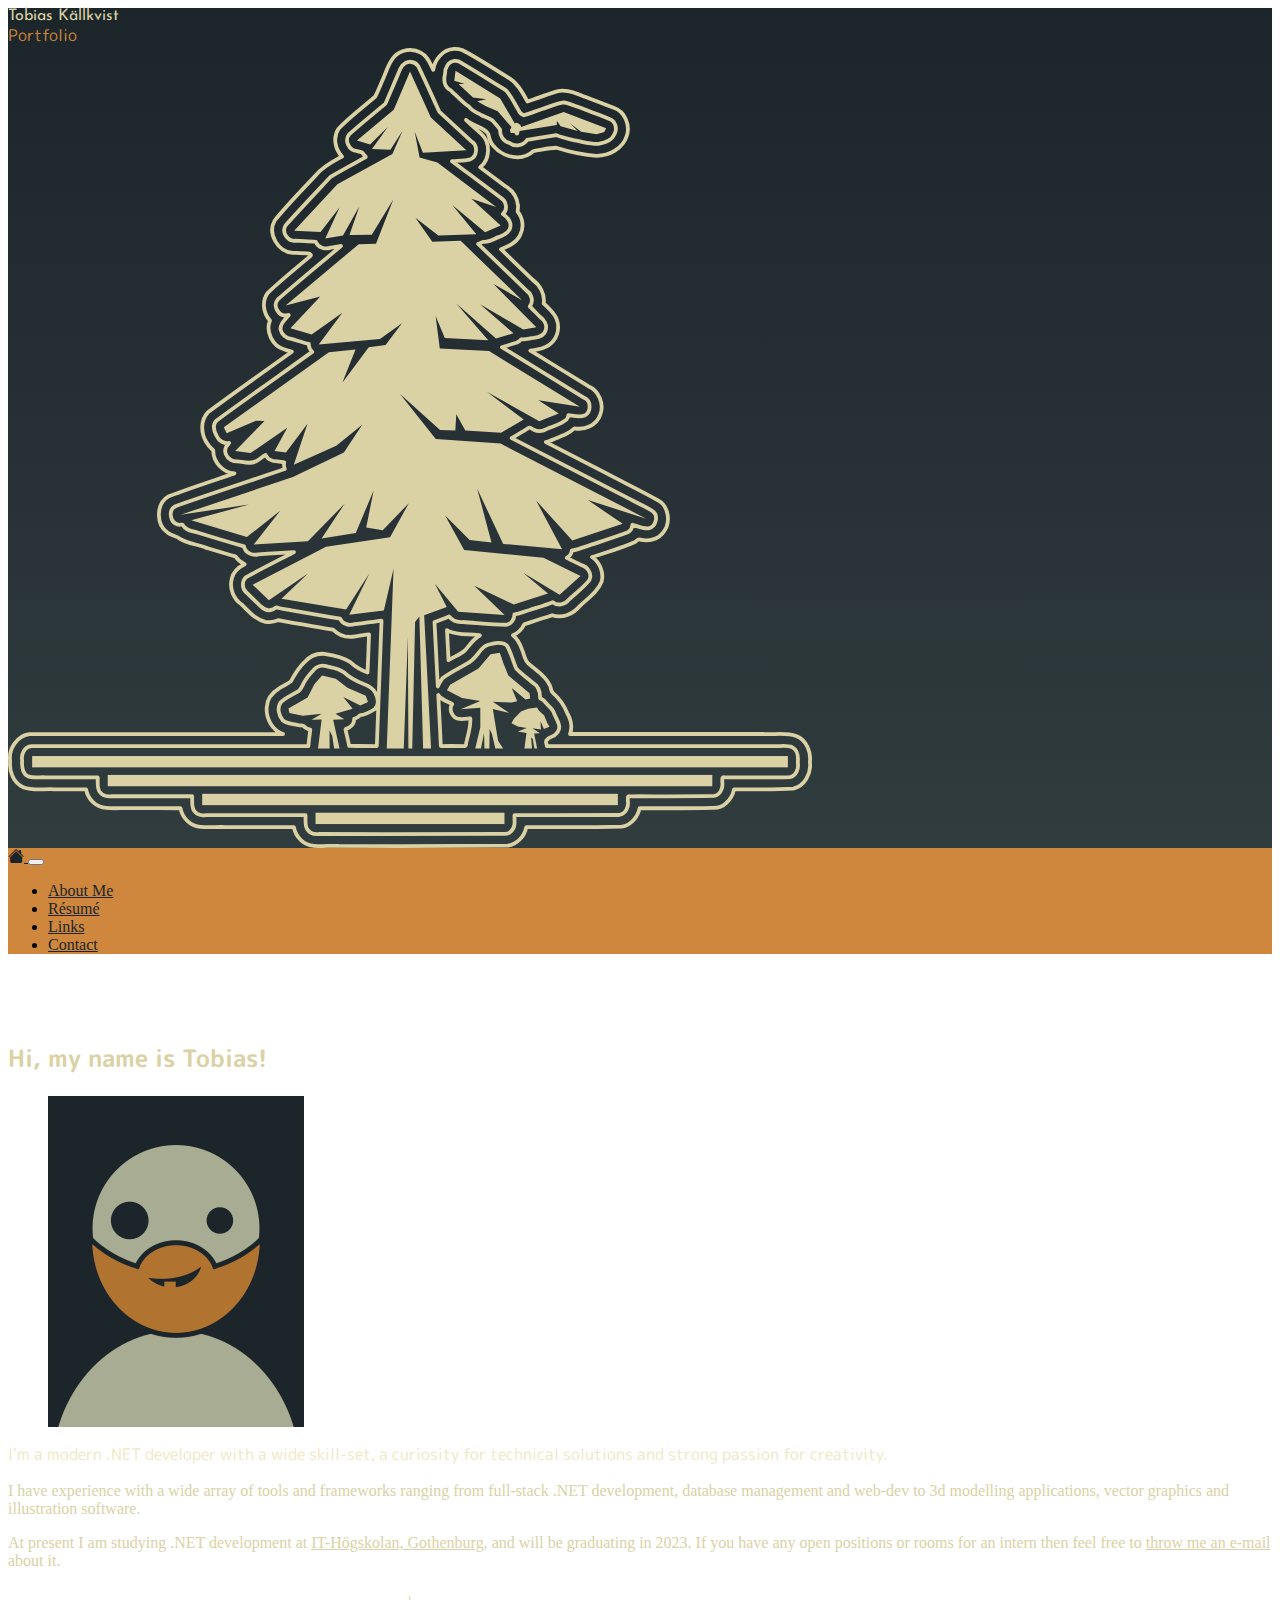
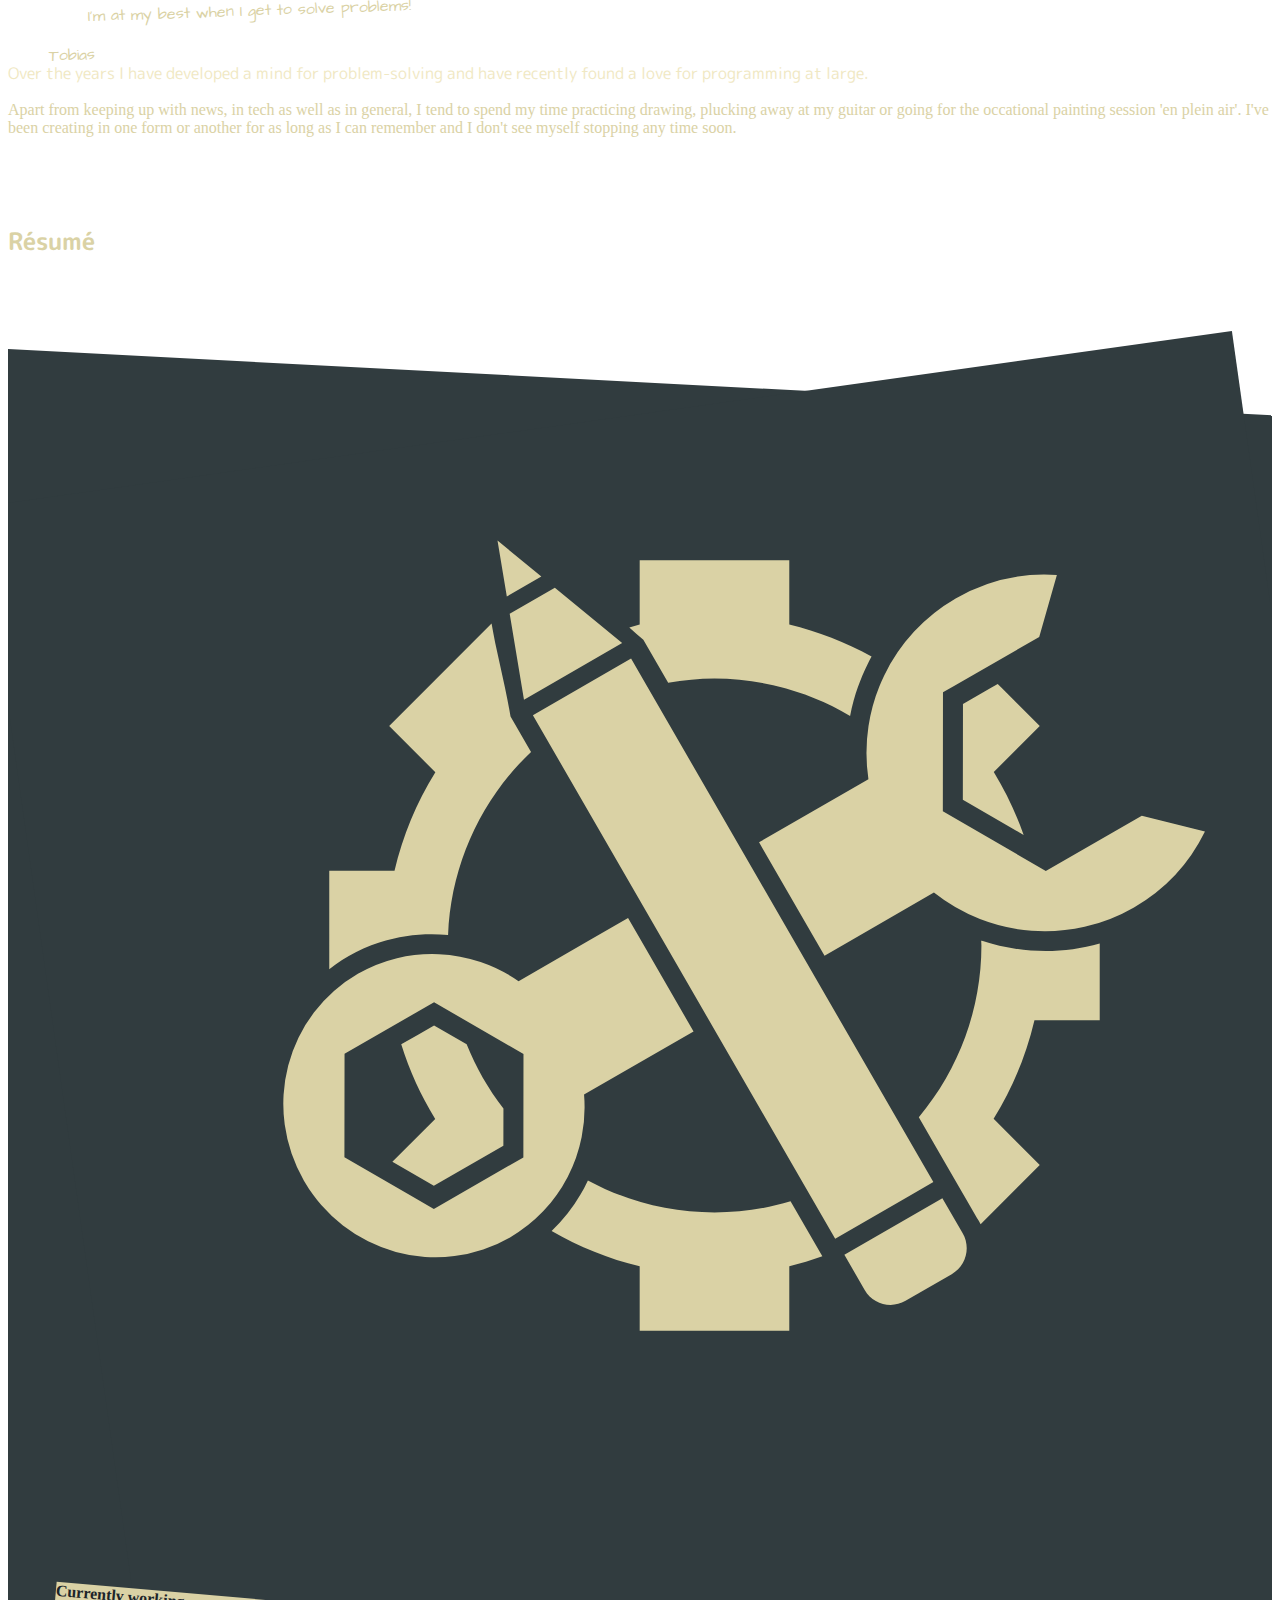
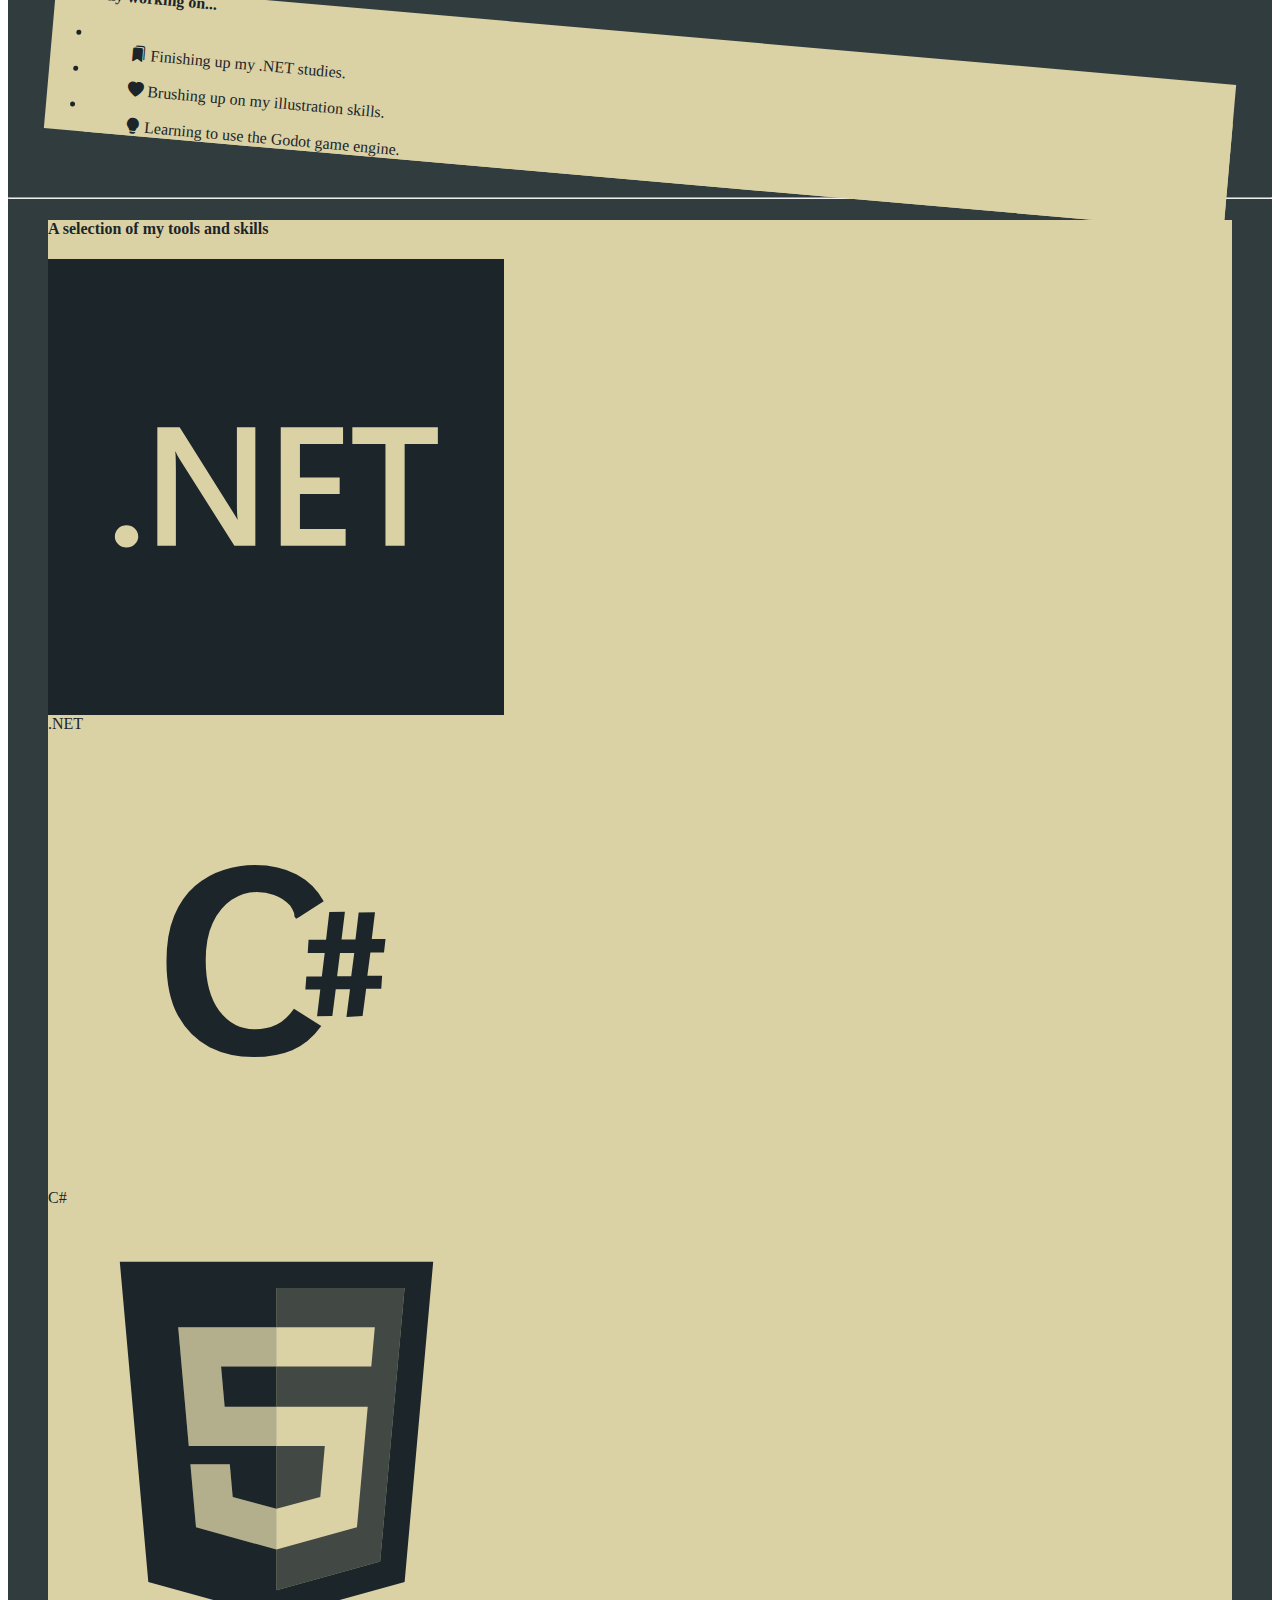
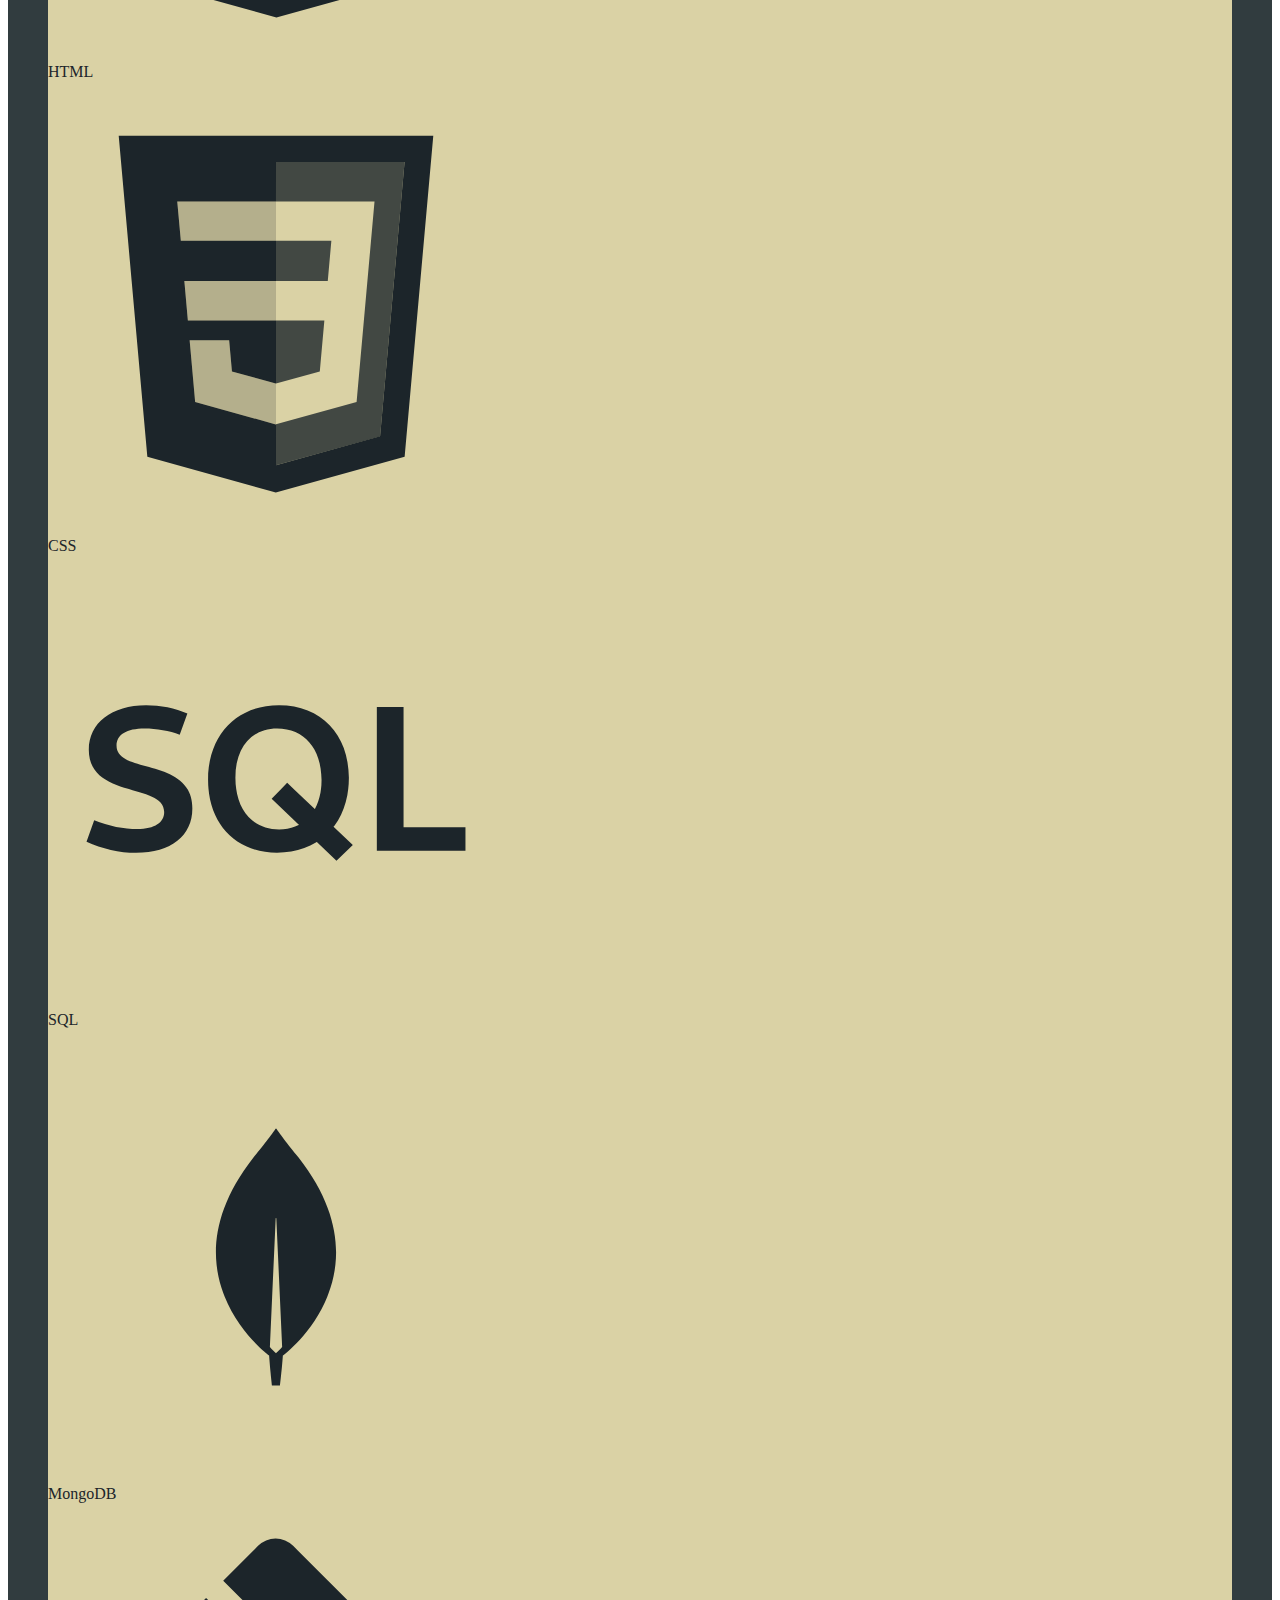
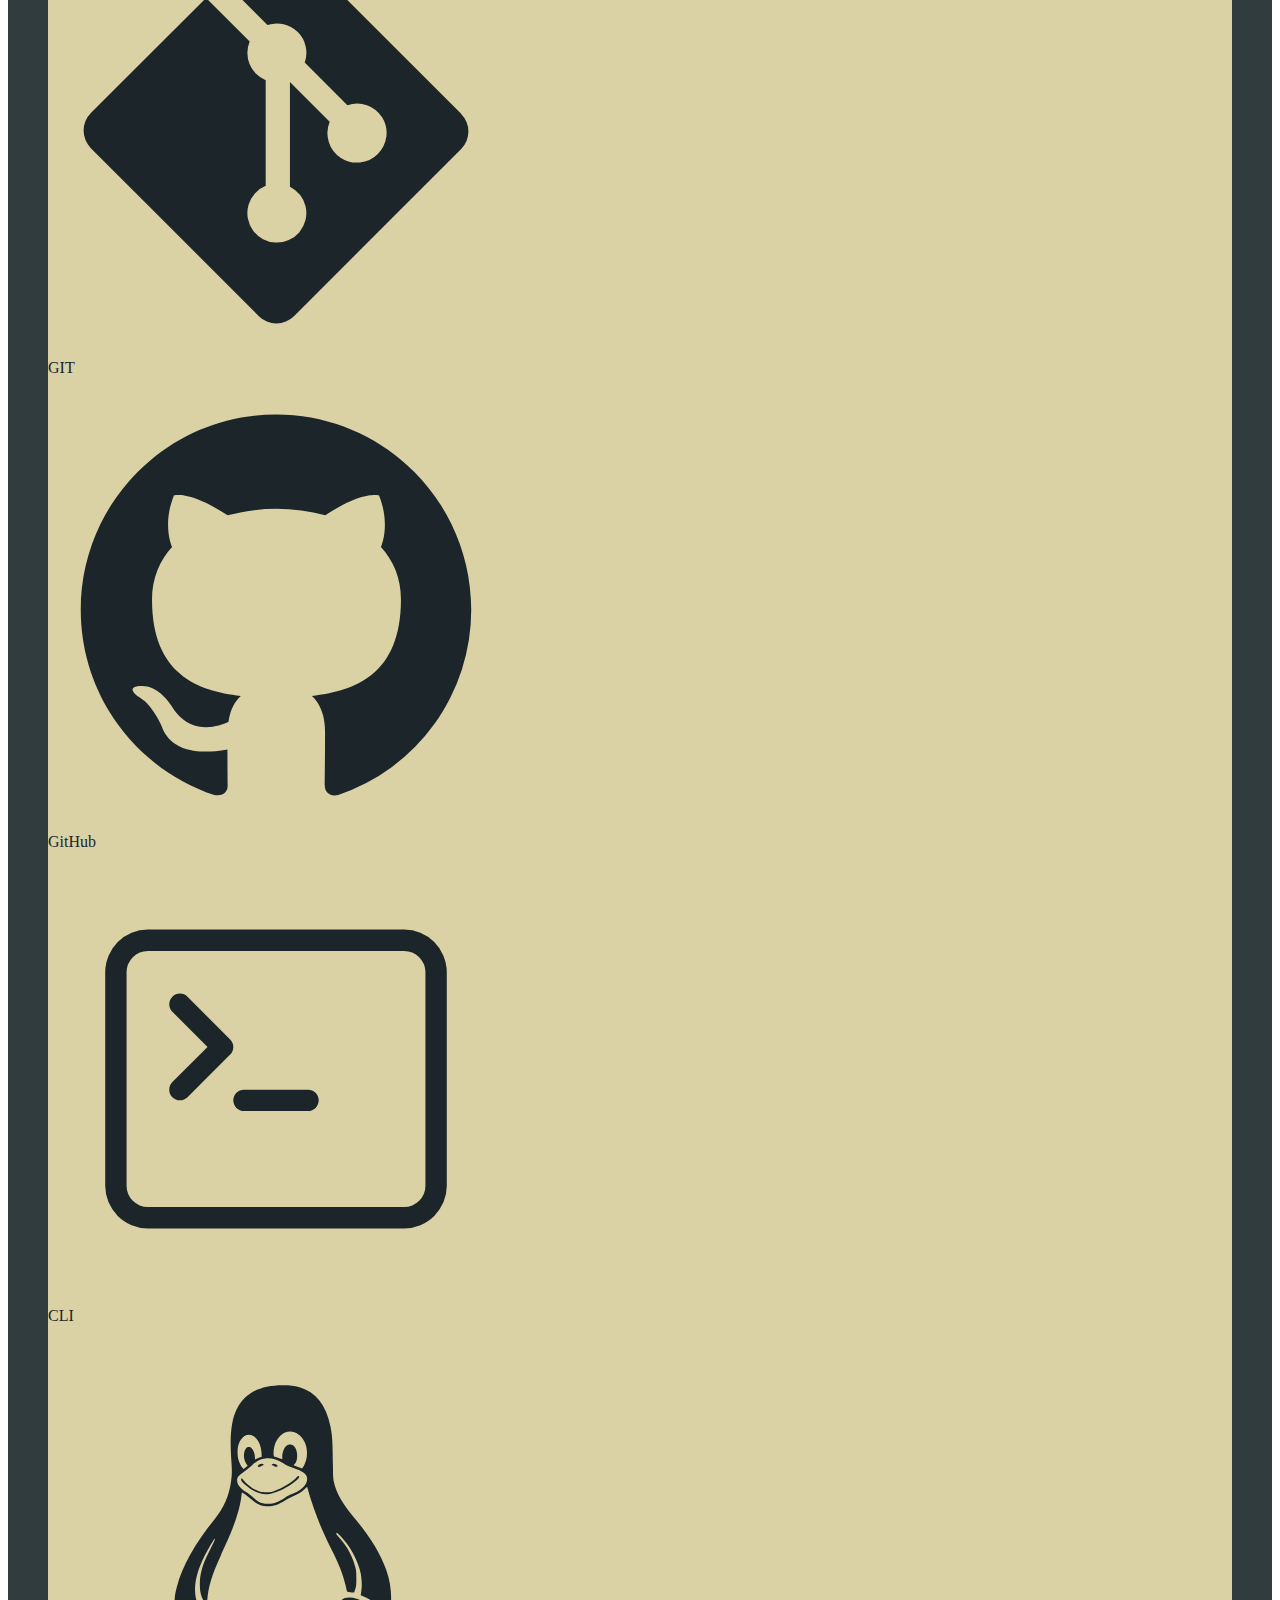
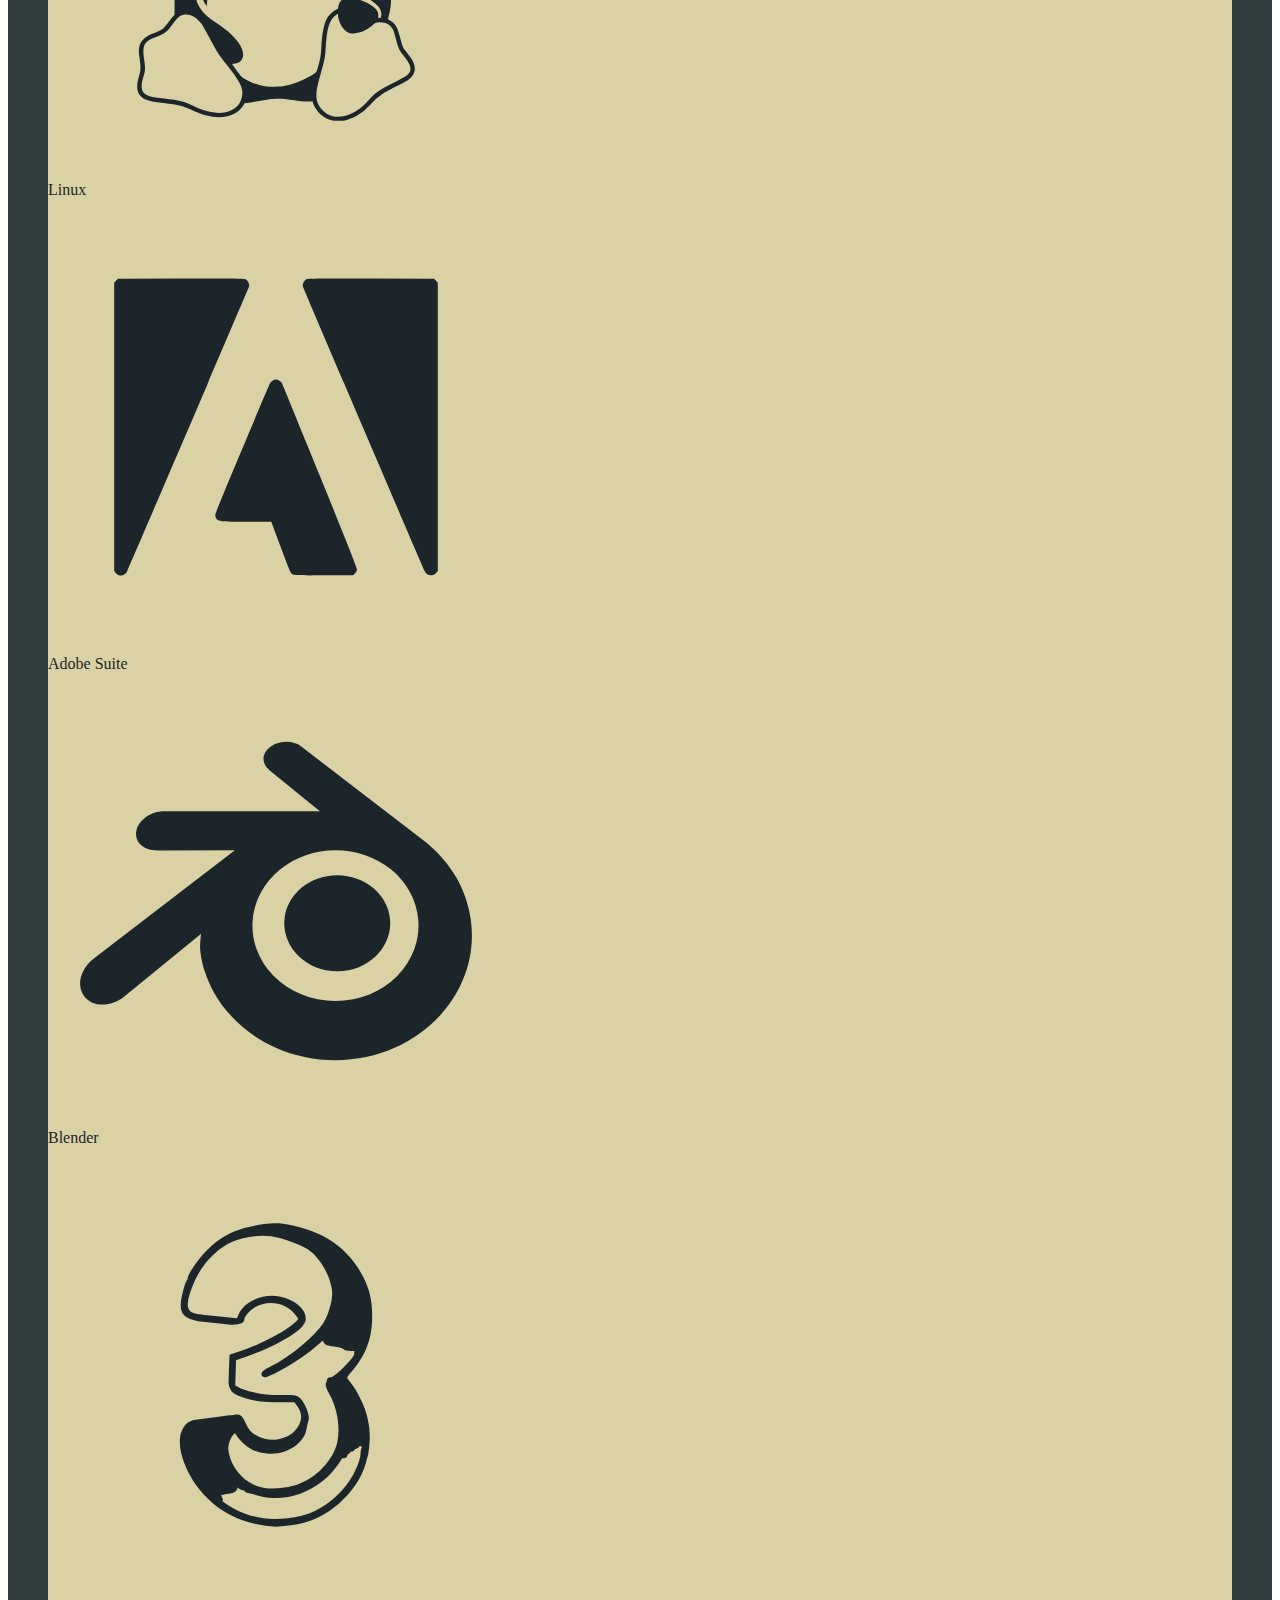
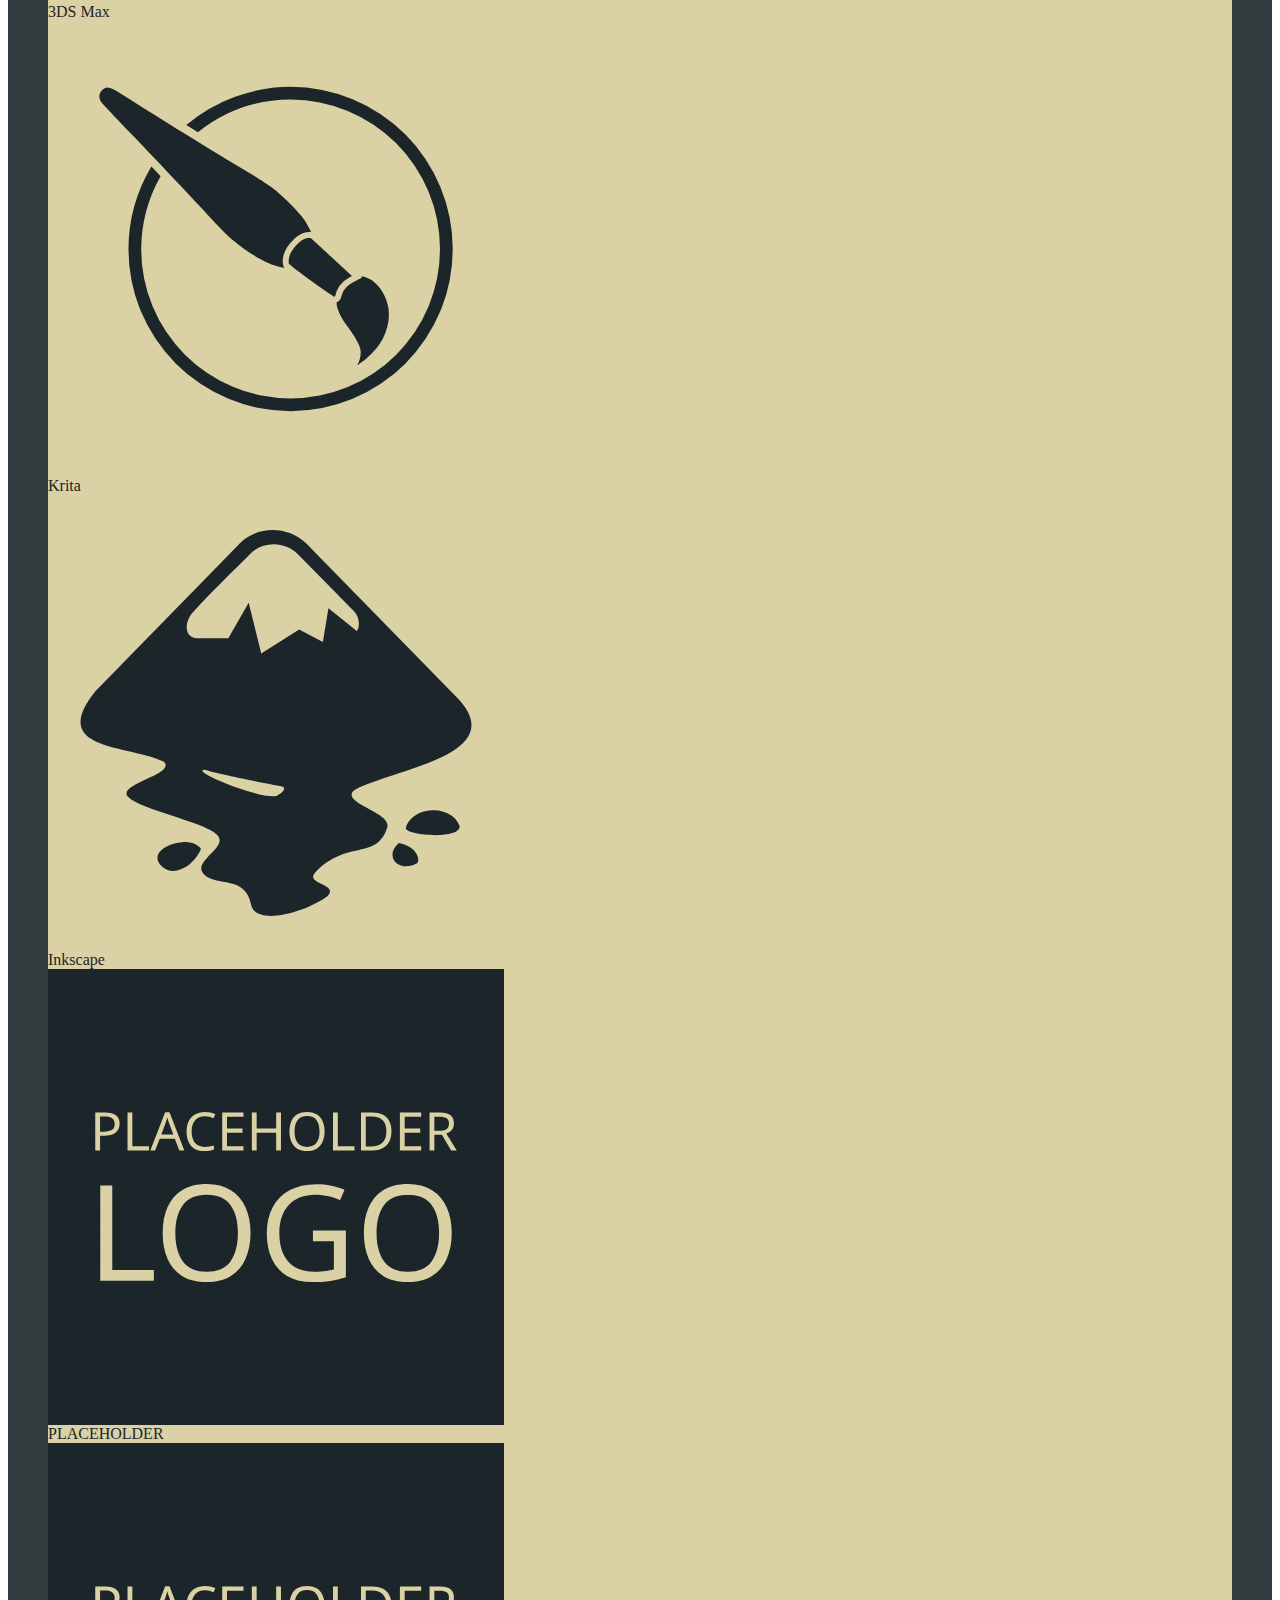
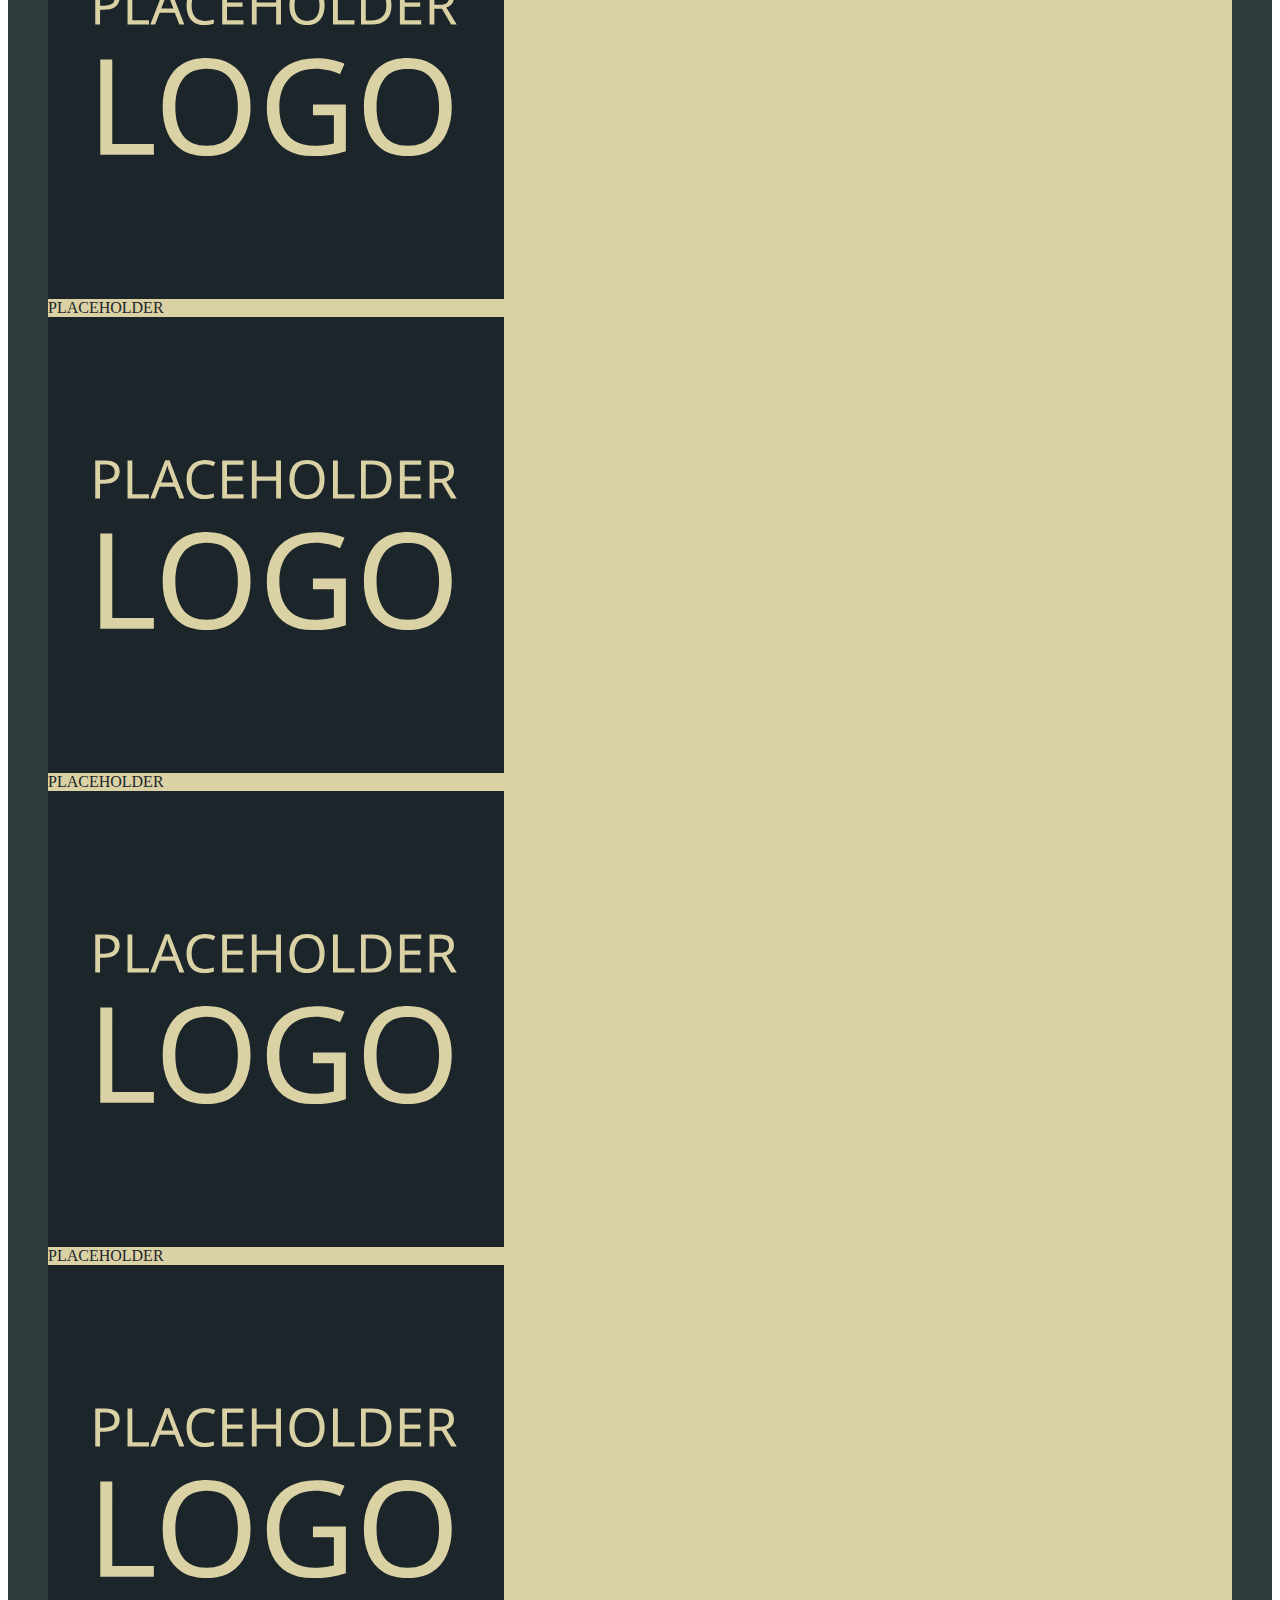
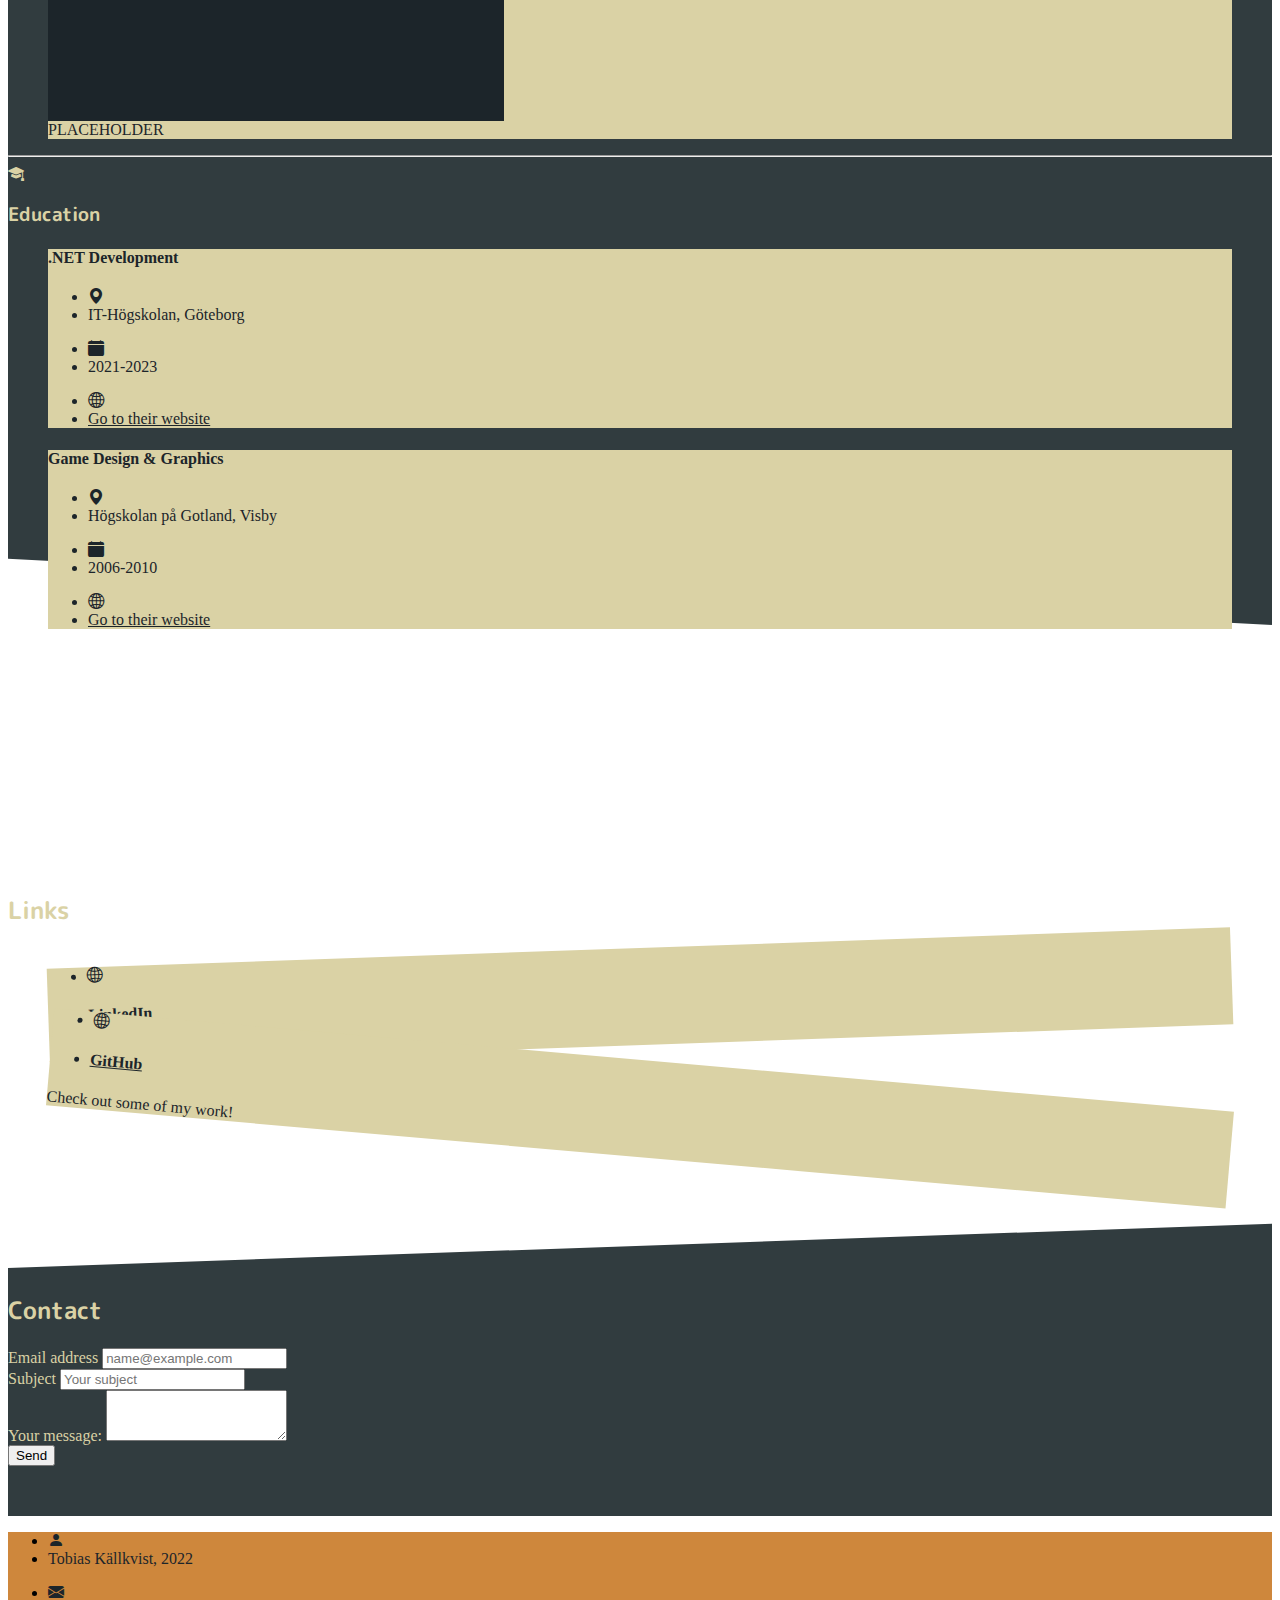
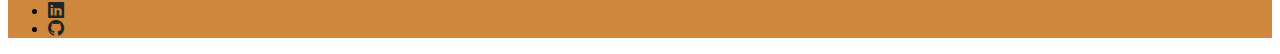
==== index.html @ c69b355b "Fixed some links" ====
<html lang="en">
<head>
    <meta charset="UTF-8">
    <meta http-equiv="X-UA-Compatible" content="IE=edge">
    <meta name="viewport" content="width=device-width, initial-scale=1.0">

    <!-- Bootstrap -->
    <link href="https://cdn.jsdelivr.net/npm/bootstrap@5.1.3/dist/css/bootstrap.min.css" rel="stylesheet" integrity="sha384-1BmE4kWBq78iYhFldvKuhfTAU6auU8tT94WrHftjDbrCEXSU1oBoqyl2QvZ6jIW3" crossorigin="anonymous">
    <link rel="preconnect" href="https://fonts.googleapis.com">
    <link rel="stylesheet" href="https://cdn.jsdelivr.net/npm/bootstrap-icons@1.7.2/font/bootstrap-icons.css">
    
    <!-- Google Fonts -->
    <link rel="preconnect" href="https://fonts.googleapis.com">
    <link rel="preconnect" href="https://fonts.gstatic.com" crossorigin>
    <link href="https://fonts.googleapis.com/css2?family=Architects+Daughter&family=Josefin+Sans&family=M+PLUS+Rounded+1c&display=swap" rel="stylesheet">

    <!-- Custom CSS -->
    <link rel="stylesheet" href="css/style.css">

    <title>Tobias Källkvist - Portfolio</title>
</head>
<body class="bg-dark">
    <div class="container-md p-0">
        <!-- Title Area -->
        <div class="p-3 title-gradient">
            <div class="container justify-content-around">
                <div class="row align-items-center justify-content-center">
                    <div class="col-6 col-md-6 text-end">
                        <div class="display-1 custom-text-primary font-title">Tobias Källkvist</div>
                        <div class="display-6 custom-text-secondary font-title-alt">Portfolio</div>
                    </div>
                    <div class="col-6 col-md-4 d-none d-sm-block">
                        <img class="img-fluid" src="assets/svg/pine_logo.svg" alt="Stylized silhouette of a bird in the sky and three mushrooms beneath a pine tree.">
                    </div>
                </div>
            </div>
        </div>

        <!-- Navbar -->
        <nav class="sticky-top navbar navbar-expand-md navbar-light custom-bg-secondary p-0">
            <a class="navbar-brand fw-bold custom-text-dark ms-3" href="#">
                <i class="bi bi-house-fill fs-4 custom-text-dark custom-hover-icon"></i>
            </a>
            <!-- Toggle button for mobile nav -->
            <button class="navbar-toggler m-1" type="button" data-bs-toggle="collapse" data-bs-target="#main-nav" aria-controls="main-nav" aria-expanded="false" aria-label="Toggle navigation">
                <span class="navbar-toggler-icon"></span>
            </button>
            
            <!-- Navbar links -->
            <div class="collapse navbar-collapse justify-content-end align-items-center" id="main-nav">
                <ul class="navbar-nav">
                    <li class="nav-item">
                        <a href="#about" class="nav-link fw-bold text-dark"><div class="ms-3 mx-md-1">About Me</div></a>
                    </li>
                    <li class="nav-item">
                        <a href="#resume" class="nav-link fw-bold text-dark"><div class="ms-3 mx-md-1">Résumé</div></a>
                    </li>
                    <li class="nav-item">
                        <a href="#links" class="nav-link fw-bold text-dark"><div class="ms-3 mx-md-1">Links</div></a>
                    </li>
                    <li class="nav-item">
                        <a href="#contact" class="nav-link fw-bold text-dark"><div class="ms-3 mx-md-1">Contact</div></a>
                    </li>
                </ul>
            </div>
        </nav>

        <!-- Content Area -->
        <main id="contentArea">

            <!-- ABOUT ME -->
            <section id="about" class="p-3 custom-text-primary">

                <!-- Spacer -->
                <div class="spacer"></div>
                
                <!-- Header -->
                <h2 class="display-3 font-title-alt">Hi, my name is Tobias!</h2>

                <!-- Portrait -->
                <figure class="col-4 col-md-3 col-xl-2 float-end border-light rounded border border-4 m-3">
                    <img class="img-fluid" src="assets/img/portrait_256.png" alt="Portrait of Tobias.">
                </figure>

                <!-- Introduction -->
                <p class="font-title-alt border-start border-light border-4 custom-text-light mt-3 ps-3 fs-2 fs-md-4">I'm a modern .NET developer with a wide skill-set, a curiosity for technical solutions and strong passion for creativity.</p>
                <p class="fs-5">I have experience with a wide array of tools and frameworks ranging from full-stack .NET development, database management and web-dev to 3d modelling applications, vector graphics and illustration software.</p>
                <p class="fs-5">At present I am studying .NET development at <a href="https://www.iths.se/" target="_blank" class="text-link">IT-Högskolan, Gothenburg</a>, and will be graduating in 2023. If you have any open positions or rooms for an intern then feel free to <a href="#contact" class="text-link"> throw me an e-mail</a> about it.</p>

                <!-- Quote -->
                <div class="ms-5 ps-5 rot-card1 my-5">

                    <figure class="text-end font-quote">
                        <blockquote class="blockquote fs-1">
                        I'm at my best when I get to solve problems!
                        </blockquote>
                        <figcaption class="blockquote-footer">
                        Tobias
                        </figcaption>
                    </figure>
                </div>

                <!-- Personal summary -->
                <p class="font-title-alt border-start border-light border-4 custom-text-light mt-3 ps-3 fs-2">Over the years I have developed a mind for problem-solving and have recently found a love for programming at large.</p>

                <!-- Trivia -->
                <p class="fs-5">Apart from keeping up with news, in tech as well as in general, I tend to spend my time practicing drawing, plucking away at my guitar or going for the occational painting session 'en plein air'. I've been creating in one form or another for as long as I can remember and I don't see myself stopping any time soon.</p>
            </section>

            <!-- RESUME -->
            <section id="resume" class="p-3 custom-text-primary pos-rel o-flow">

                <!-- Background Rects -->
                <div class="bg-rect rect1"></div>
                <div class="bg-rect rect2"></div>

                <!-- Spacer -->
                <div class="spacer"></div>

                <!-- Header -->
                <h2 class="font-title-alt display-3 text-center">Résumé</h2>

                <!-- Skills -->
                <section class="container">
                    <div class="row row-cols-1 row-cols-md-2 align-items-center justify-content-md-evenly">
                        
                        <!-- Skill icon -->
                        <figure class="col-10 col-md col-lg-6 m-auto p-5">
                                <img class="img-fluid d-block m-auto" src="assets/svg/skill_icon.svg" alt="Stylized icon of a pen and wrench crossed over a gear cog.">
                        </figure>
                        
                        <!-- PROJECTS CARD -->
                        <figure class="col rot-card2 p-5">
                            <div class="card custom-text-dark custom-bg-primary pb-3">
                                <div class="card-header">
                                    <h4 class="card-title text-center">Currently working on...</h4>
                                </div>
                                    <ul class="list-group list-group-flush">
                                        <li class="list-group-item custom-bg-primary">
                                            <ul class="nav align-items-center fs-5">
                                                <i class="bi bi-bookmarks-fill mx-2"></i>
                                                Finishing up my .NET studies.
                                            </ul>
                                        </li>
                                        <li class="list-group-item custom-bg-primary">
                                            <ul class="nav align-items-center fs-5">
                                                <i class="bi bi-heart-fill mx-2"></i>
                                                Brushing up on my illustration skills.
                                            </ul>
                                        </li>
                                        <li class="list-group-item custom-bg-primary">
                                            <ul class="nav align-items-center fs-5">
                                                <i class="bi bi-lightbulb-fill mx-2"></i>
                                                Learning to use the Godot game engine.
                                            </ul>
                                        </li>
                                    </ul>
                            </div>
                        </figure>
                    </div>
                </section>

                <hr class="border border-1">

                <!-- Toolbox -->
                <section class="m-1 py-2">

                    <!-- TOOLBOX CARD (Should be big) -->
                    <figure class="card custom-text-dark custom-bg-primary pb-3">
                        <div class="card-header">
                            <h4 class="card-title text-center">A selection of my tools and skills</h4>
                        </div>
                        <div class="card-body">
                            <div class="row row-cols-3 row-cols-sm-4 row-cols-md-5 justify-content-evenly">

                                <!-- .NET -->
                                <div class="col custom-bg-primary custom-text-dark text-center mb-5">
                                    <div class="col-8 m-auto">
                                        <img class="img-fluid d-block m-auto" src="assets/svg/logo_dotnet.svg" alt="dotNet logo">
                                    </div>
                                    <div class="fs-6">.NET</div>
                                </div>

                                <!-- C# -->
                                <div class="col custom-bg-primary custom-text-dark text-center mb-5">
                                    <div class="col-8 m-auto">
                                        <img class="img-fluid d-block m-auto" src="assets/svg/logo_csharp.svg" alt="C-sharp logo">
                                    </div>
                                    <div class="fs-6">C#</div>
                                </div>

                                <!-- HTML -->
                                <div class="col custom-bg-primary custom-text-dark text-center mb-5">
                                    <div class="col-8 m-auto">
                                        <img class="img-fluid d-block m-auto" src="assets/svg/logo_html.svg" alt="HTML5 logo">
                                    </div>
                                    <div class="fs-6">HTML</div>
                                </div>

                                <!-- CSS -->
                                <div class="col custom-bg-primary custom-text-dark text-center mb-5">
                                    <div class="col-8 m-auto">
                                        <img class="img-fluid d-block m-auto" src="assets/svg/logo_css.svg" alt="CSS3 logo">
                                    </div>
                                    <div class="fs-6">CSS</div>
                                </div>

                                <!-- SQL -->
                                <div class="col custom-bg-primary custom-text-dark text-center mb-5">
                                    <div class="col-8 m-auto">
                                        <img class="img-fluid d-block m-auto" src="assets/svg/logo_sql.svg" alt="SQL logo">
                                    </div>
                                    <div class="fs-6">SQL</div>
                                </div>

                                <!-- MONGO DB -->
                                <div class="col custom-bg-primary custom-text-dark text-center mb-5">
                                    <div class="col-8 m-auto">
                                        <img class="img-fluid d-block m-auto" src="assets/svg/logo_mongodb.svg" alt="MongoDB logo">
                                    </div>
                                    <div class="fs-6">MongoDB</div>
                                </div>

                                <!-- GIT -->
                                <div class="col custom-bg-primary custom-text-dark text-center mb-5">
                                    <div class="col-8 m-auto">
                                        <img class="img-fluid d-block m-auto" src="assets/svg/logo_git.svg" alt="Git logo">
                                    </div>
                                    <div class="fs-6">GIT</div>
                                </div>

                                <!-- GITHUB -->
                                <div class="col custom-bg-primary custom-text-dark text-center mb-5">
                                    <div class="col-8 m-auto">
                                        <img class="img-fluid d-block m-auto" src="assets/svg/logo_github.svg" alt="GitHub logo">
                                    </div>
                                    <div class="fs-6">GitHub</div>
                                </div>

                                <!-- CLI -->
                                <div class="col custom-bg-primary custom-text-dark text-center mb-5">
                                    <div class="col-8 m-auto">
                                        <img class="img-fluid d-block m-auto" src="assets/svg/logo_terminal.svg" alt="Terminal logo">
                                    </div>
                                    <div class="fs-6">CLI</div>
                                </div>

                                <!-- LINUX -->
                                <div class="col custom-bg-primary custom-text-dark text-center mb-5">
                                    <div class="col-8 m-auto">
                                        <img class="img-fluid d-block m-auto" src="assets/svg/logo_tux.svg" alt="Tux logo">
                                    </div>
                                    <div class="fs-6">Linux</div>
                                </div>

                                <!-- Adobe -->
                                <div class="col custom-bg-primary custom-text-dark text-center mb-5">
                                    <div class="col-8 m-auto">
                                        <img class="img-fluid d-block m-auto" src="assets/svg/logo_adobe.svg" alt="Adobe logo">
                                    </div>
                                    <div class="fs-6">Adobe Suite</div>
                                </div>

                                <!-- BLENDER -->
                                <div class="col custom-bg-primary custom-text-dark text-center mb-5">
                                    <div class="col-8 m-auto">
                                        <img class="img-fluid d-block m-auto" src="assets/svg/logo_blender.svg" alt="Blender logo">
                                    </div>
                                    <div class="fs-6">Blender</div>
                                </div>

                                <!-- 3DS MAX -->
                                <div class="col custom-bg-primary custom-text-dark text-center mb-5">
                                    <div class="col-8 m-auto">
                                        <img class="img-fluid d-block m-auto" src="assets/svg/logo_3dsmax.svg" alt="3ds max logo">
                                    </div>
                                    <div class="fs-6">3DS Max</div>
                                </div>

                                <!-- KRITA -->
                                <div class="col custom-bg-primary custom-text-dark text-center mb-5">
                                    <div class="col-8 m-auto">
                                        <img class="img-fluid d-block m-auto" src="assets/svg/logo_krita.svg" alt="Krita logo">
                                    </div>
                                    <div class="fs-6">Krita</div>
                                </div>

                                <!-- INKSCAPE -->
                                <div class="col custom-bg-primary custom-text-dark text-center mb-5">
                                    <div class="col-8 m-auto">
                                        <img class="img-fluid d-block m-auto" src="assets/svg/logo_inkscape.svg" alt="Inkscape logo">
                                    </div>
                                    <div class="fs-6">Inkscape</div>
                                </div>

                                <!-- PLACEHOLDER TOOL -->
                                <div class="col custom-bg-primary custom-text-dark text-center mb-5">
                                    <div class="col-8 m-auto">
                                        <img class="img-fluid d-block m-auto" src="assets/svg/logo_placeholder.svg" alt="Placeholder logo">
                                    </div>
                                    <div class="fs-6">PLACEHOLDER</div>
                                </div>

                                <!-- PLACEHOLDER TOOL -->
                                <div class="col custom-bg-primary custom-text-dark text-center mb-5">
                                    <div class="col-8 m-auto">
                                        <img class="img-fluid d-block m-auto" src="assets/svg/logo_placeholder.svg" alt="Placeholder logo">
                                    </div>
                                    <div class="fs-6">PLACEHOLDER</div>
                                </div>

                                <!-- PLACEHOLDER TOOL -->
                                <div class="col custom-bg-primary custom-text-dark text-center mb-5">
                                    <div class="col-8 m-auto">
                                        <img class="img-fluid d-block m-auto" src="assets/svg/logo_placeholder.svg" alt="Placeholder logo">
                                    </div>
                                    <div class="fs-6">PLACEHOLDER</div>
                                </div>

                                <!-- PLACEHOLDER TOOL -->
                                <div class="col custom-bg-primary custom-text-dark text-center mb-5">
                                    <div class="col-8 m-auto">
                                        <img class="img-fluid d-block m-auto" src="assets/svg/logo_placeholder.svg" alt="Placeholder logo">
                                    </div>
                                    <div class="fs-6">PLACEHOLDER</div>
                                </div>

                                <!-- PLACEHOLDER TOOL -->
                                <div class="col custom-bg-primary custom-text-dark text-center mb-5">
                                    <div class="col-8 m-auto">
                                        <img class="img-fluid d-block m-auto" src="assets/svg/logo_placeholder.svg" alt="Placeholder logo">
                                    </div>
                                    <div class="fs-6">PLACEHOLDER</div>
                                </div>

                            </div>
                        </div>
                    </figure>
                </section>

                <hr class="border border-1">

                <!-- EDUCATION -->
                <section class="m-1 py-2">  

                    <!-- Icon -->
                    <div class="display-1 mb-2 text-center">
                        <i class="bi bi-mortarboard-fill"></i>
                    </div>

                    <!-- Header -->
                    <h3 class="display-5 font-title-alt custom-text-primary text-center mb-4">Education</h3>

                    <div class="row row-cols-1 row-cols-md-2 align-items-center">

                        <!-- ITHS Card -->
                        <figure class="col">
                            <div class="card custom-text-dark custom-bg-primary pb-3">
                                <div class="card-header">
                                    <h4 class="card-title text-center">.NET Development</h4>
                                </div>
                                <div class="card-body">
                                    <ul class="nav align-items-center fs-6">
                                        <li class="mx-3">
                                            <i class="bi bi-geo-alt-fill"></i>
                                        </li>
                                        <li>
                                            IT-Högskolan, Göteborg
                                        </li>
                                    </ul>
                                    <ul class="nav align-items-center fs-6">
                                        <li class="mx-3">
                                            <i class="bi bi-calendar-fill"></i>
                                        </li>
                                        <li>
                                            2021-2023
                                        </li>
                                    </ul>
                                    <ul class="nav align-items-center fs-6">
                                        <li class="mx-3">
                                            <i class="bi bi-globe2"></i>
                                        </li>
                                        <li>
                                            <a href="https://www.iths.se/" target="_blank" class="card-link">
                                                Go to their website
                                            </a>
                                        </li>
                                    </ul>
                                </div>
                            </div>
                        </figure>

                        <!-- GOTLAND Card -->
                        <figure class="col">
                            <div class="card custom-text-dark custom-bg-primary pb-3">
                                <div class="card-header">
                                    <h4 class="card-title text-center">Game Design & Graphics</h4>
                                </div>
                                <div class="card-body">
                                    <ul class="nav align-items-center fs-6">
                                        <li class="mx-3">
                                            <i class="bi bi-geo-alt-fill"></i>
                                        </li>
                                        <li>
                                            Högskolan på Gotland, Visby
                                        </li>
                                    </ul>
                                    <ul class="nav align-items-center fs-6">
                                        <li class="mx-3">
                                            <i class="bi bi-calendar-fill"></i>
                                        </li>
                                        <li>
                                            2006-2010
                                        </li>
                                    </ul>
                                    <ul class="nav align-items-center fs-6">
                                        <li class="mx-3">
                                            <i class="bi bi-globe2"></i>
                                        </li>
                                        <li>
                                            <a href="https://www.campusgotland.uu.se/" target="_blank" class="card-link">
                                                Go to their website
                                            </a>
                                        </li>
                                    </ul>
                                </div>
                            </div>
                        </figure>
                    </div>
                </section>
                <!-- Spacer -->
                <div class="spacer-big"></div>
            </section>

            <!-- LINKS -->
            <section id="links" class="p-3 custom-text-primary">

                <!-- Spacer -->
                <div class="spacer"></div>

                <!-- Header -->
                <h2 class="display-3 text-center font-title-alt">Links</h2>

                <!-- LinkedIn -->
                <figure class="col-6 ms-auto me-5 rot-card1 text-center">
                    <div class="card custom-text-dark custom-bg-primary pb-3">
                        <div class="card-header">
                            <a href="https://www.linkedin.com/in/tobias-kallkvist/" target="_blank" class="card-link">
                                <ul class="nav align-items-center fs-6 justify-content-center">
                                    <li class="me-3">
                                        <i class="bi bi-globe2"></i>
                                    </li>
                                    <li class="pt-1">
                                        <h4>LinkedIn</h4>
                                    </li>
                                </ul>
                            </a>
                        </div>
                        <div class="card-body pb-0">
                            Add me to your network!
                        </div>
                    </div>
                </figure>

                <!-- GitHub -->
                <figure class="col-6 ms-5 me-auto rot-card2 text-center">
                    <div class="card custom-text-dark custom-bg-primary pb-3">
                        <div class="card-header align-items-center justify-content-center">
                            <a href="https://github.com/tobkal-iths/" target="_blank" class="card-link">
                                <ul class="nav align-items-center fs-6 justify-content-center">
                                    <li class="me-3">
                                        <i class="bi bi-globe2"></i>
                                    </li>
                                    <li class="pt-1">
                                        <h4>GitHub</h4>
                                    </li>
                                </ul>
                            </a>
                        </div>
                        <div class="card-body pb-0">
                            Check out some of my work!
                        </div>
                    </div>
                </figure>

                <!-- Spacer -->
                <div class="spacer"></div>

            </section>

            <!-- CONTACT -->
            <section id="contact" class="p-3 custom-text-primary pos-rel o-flow">

                <!-- Background Rect -->
                <div class="bg-rect rect3"></div>

                <!-- Spacer -->
                <div class="spacer"></div>

                <!-- Header -->
                <h2 class="display-3 text-center font-title-alt">Contact</h2>

                <div class="container px-2 px-md-5">
                    <div class="mb-3">
                        <label for="emailInput" class="form-label">Email address</label>
                        <input type="email" class="form-control" id="emailInput" placeholder="name@example.com">
                    </div>
                    <div class="mb-3">
                        <label for="subjectInput" class="form-label">Subject</label>
                        <input type="text" class="form-control" id="subjectInput" placeholder="Your subject">
                    </div>
                    <div class="mb-3">
                        <label for="exampleFormControlTextarea1" class="form-label">Your message:</label>
                        <textarea class="form-control" id="textInput" rows="3"></textarea>
                    </div>
                    <div class="d-flex justify-content-end">
                        <button type="button" class="btn btn-success">Send</button>
                    </div>
                </div>

                <!-- Spacer -->
                <div class="spacer"></div>

            </section>
        </main>

        <!-- Footer -->
        <div class="container-md fixed-bottom custom-bg-secondary">
            <footer class="d-flex flex-wrap justify-content-between align-items-center">

                <!-- Signature -->
                <ul class="nav fs-4">
                    <li>
                        <i class="bi bi-person-fill custom-text-dark mx-1"></i>
                    </li>
                    <li>
                        <div class="custom-text-dark fs-5 mx-1">Tobias Källkvist, 2022</div>
                    </li>
                </ul>

                <!-- Social Links -->
                <ul class="nav justify-content-end fs-4">
                    <li>
                        <a href="#contact">
                            <i class="bi-envelope-fill custom-text-dark custom-hover-icon mx-1"></i>
                        </a>
                    </li>
                    <li>
                        <a href="https://www.linkedin.com/in/tobias-kallkvist/" target="_blank">
                            <i class="bi-linkedin custom-text-dark custom-hover-icon mx-1"></i>
                        </a>
                    </li>
                    <li>
                        <a href="https://github.com/tobkal-iths/" target="_blank">
                            <i class="bi-github custom-text-dark custom-hover-icon mx-1"></i>
                        </a>
                    </li>
                </ul>
            </footer>
        </div>
    </div>

    <!-- Script -->
    <script src="https://cdn.jsdelivr.net/npm/bootstrap@5.1.3/dist/js/bootstrap.bundle.min.js" integrity="sha384-ka7Sk0Gln4gmtz2MlQnikT1wXgYsOg+OMhuP+IlRH9sENBO0LRn5q+8nbTov4+1p" crossorigin="anonymous"></script>
</body>
</html>
---- css/style.css ----
/* COLOR VARIABLES */
:root {
    --primary: #dad2a5;
    --secondary: #ce873c;

    --success: #3D7B46;
    --info: #256EFF;
    --warning: #FF8811;
    --danger: #CC3F0C;

    --light: #f0e8c3;
    --dark: #1C252A;
    --dark2: #313c3f;
}

/* FONT FAMILIES */
.font-title {
    font-family: 'Josefin Sans', sans-serif;
}

.font-title-alt {
    font-family: 'M PLUS Rounded 1c', sans-serif;
}

.font-quote {
    font-family: 'Architects Daughter', cursive;
}

/* TEXT COLORS */
.custom-text-primary {
    color: var(--primary);
}
.custom-text-secondary {
    color: var(--secondary);
}
.custom-text-light {
    color: var(--light);
}
.custom-text-dark {
    color: var(--dark);
}

/* BACKGROUND COLORS */
.custom-bg-primary {
    background-color: var(--primary);
}
.custom-bg-secondary {
    background-color: var(--secondary);
}
.custom-bg-light {
    background-color: var(--light);
}
.custom-bg-dark {
    background-color: var(--dark);
}
.custom-bg-dark2 {
    background-color: var(--dark2);
}

/* NAV LINK */
.nav-link {
    color: var(--dark);
}
.nav-link:hover {
    color: var(--dark);
    background-color: var(--light);
}

/* LINKS */
.custom-hover-icon:hover {
    color: var(--light);
}

.card-link {
    color: var(--dark);
}

.card-link:hover {
    color: var(--secondary);
}

.text-link {
    color: var(--primary);
}

.text-link:hover {
    color: var(--secondary);
}

/* TITLE GRADIENT */
.title-gradient {
    background-image: linear-gradient(to top, var(--dark2), var(--dark));
}

/* SPACER */
.spacer {
    height: 50px;
}

/* SPACER */
.spacer-big {
    height: 20%;
}

/* BACKGROUND SHAPES */
.pos-rel {
    position: relative;
}

.o-flow {
    overflow: hidden;
}

.bg-rect {
    background-color: var(--dark2);
    position: absolute;
    margin: 0;
    z-index: -1;
}

.bg-rect.rect1 {
    height: 96%;
    width: 200%;
    left: -50%;
    top: 2%;
    rotate: 3deg;
}

.bg-rect.rect2 {
    height: 50%;
    width: 100%;
    left: 30%;
    top: 2%;
    rotate: -8deg;
}

.bg-rect.rect3 {
    height: 200%;
    width: 200%;
    left: -50%;
    top: 8%;
    rotate: -2deg;
}

/* ROT CARD */

.rot-card1 {
    rotate: -2deg;
}

.rot-card2 {
    rotate: 5deg;
}
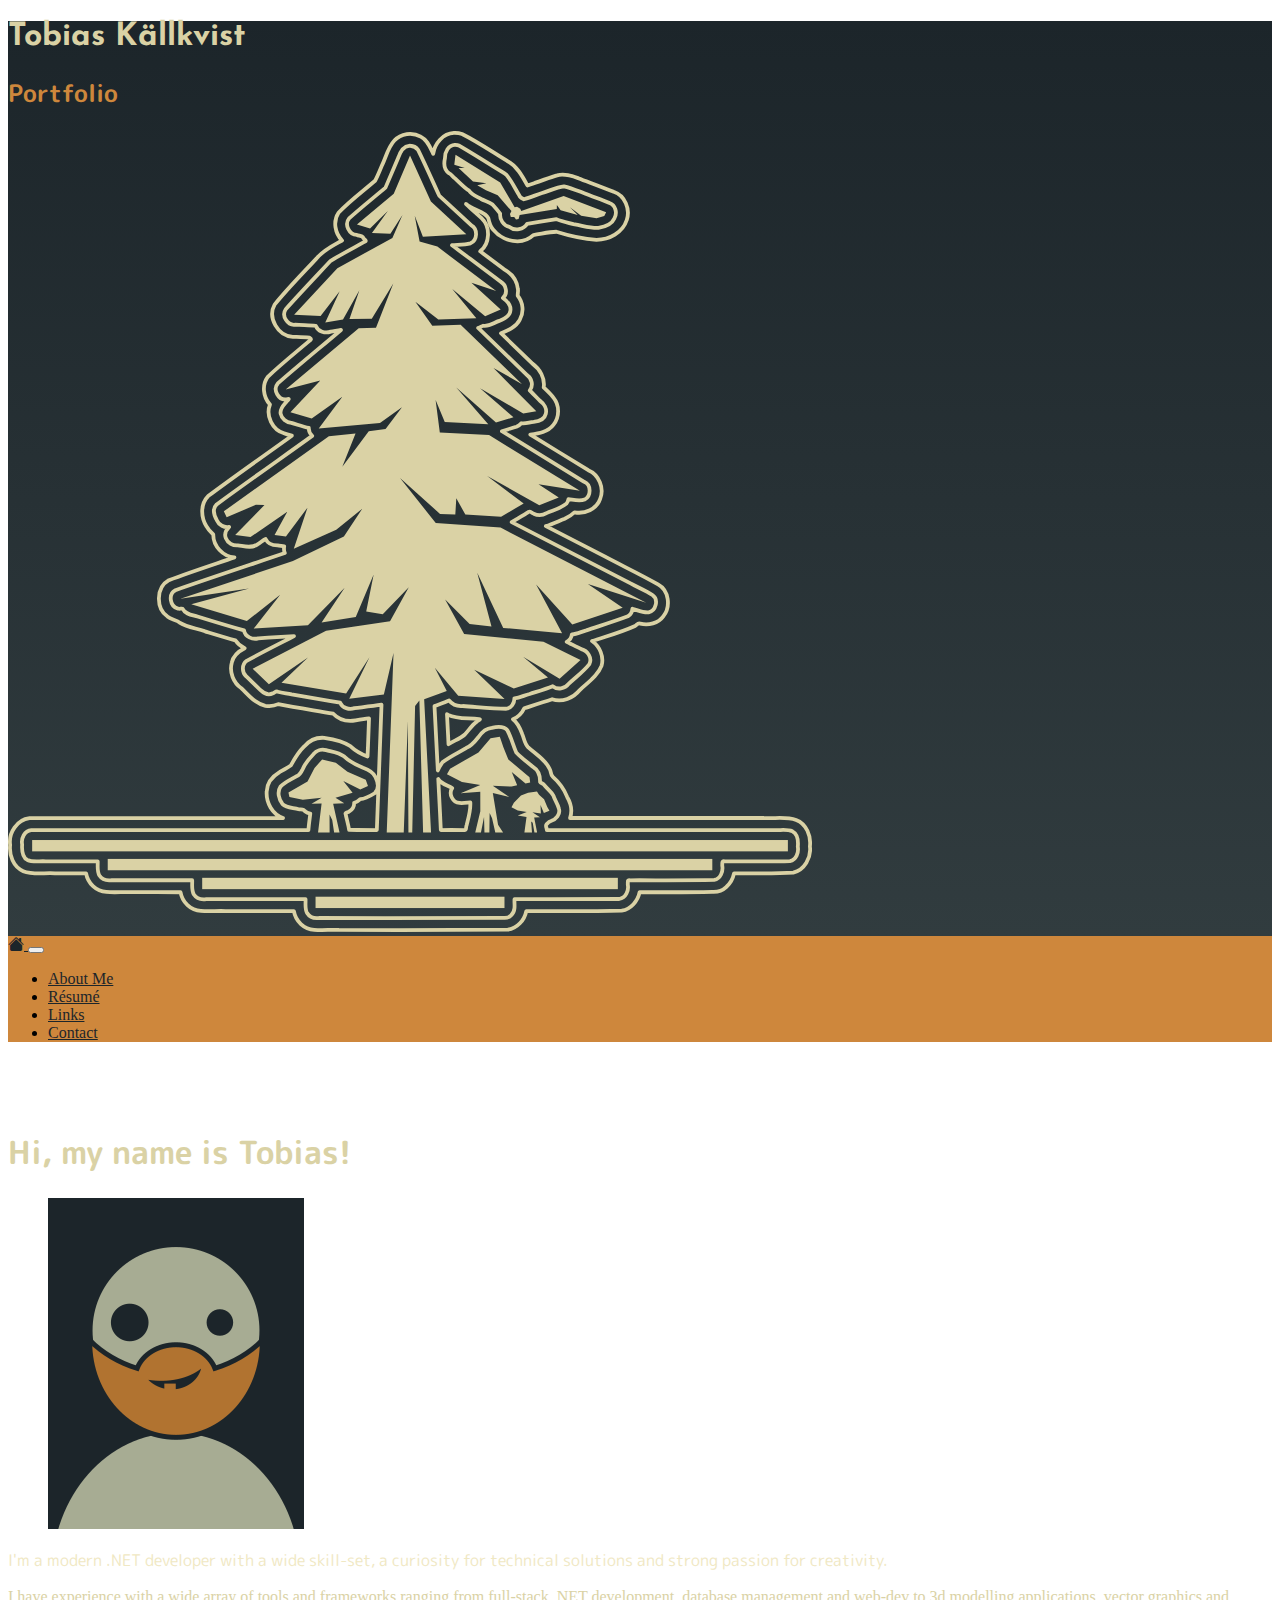
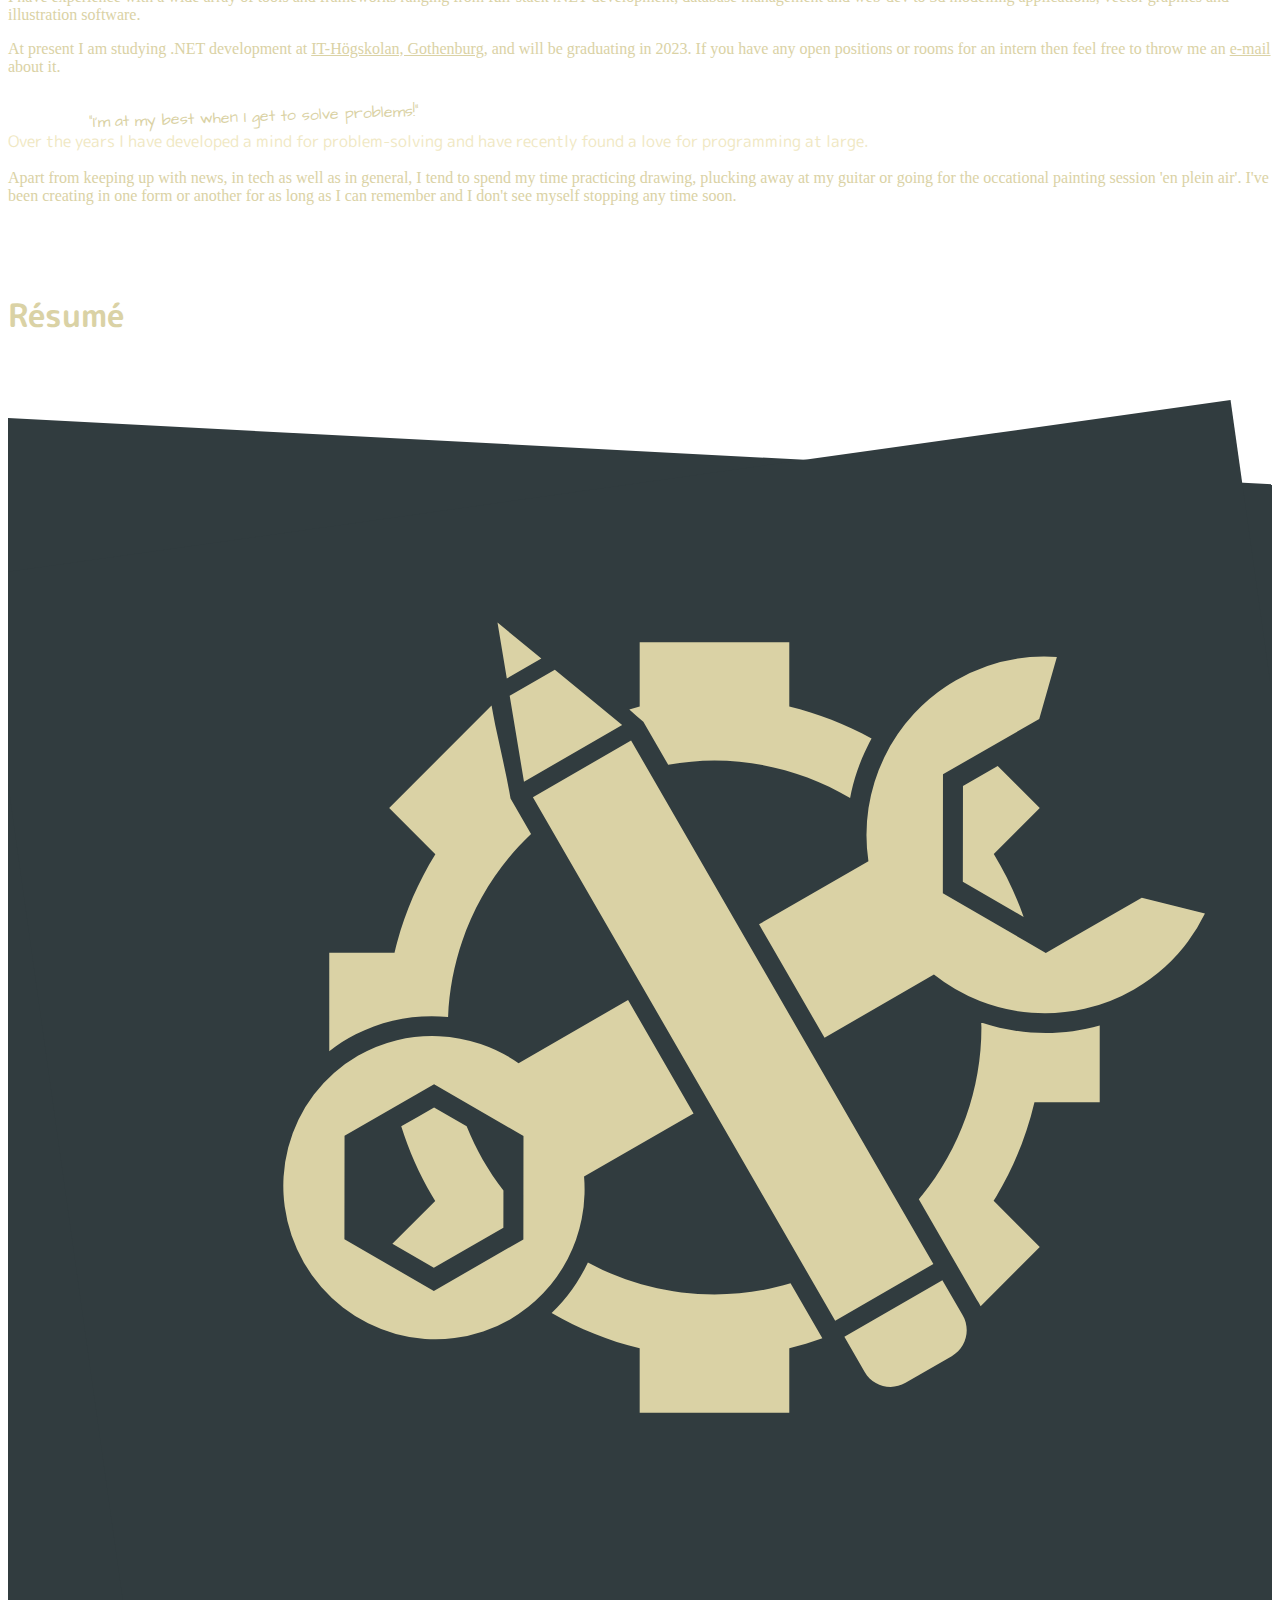
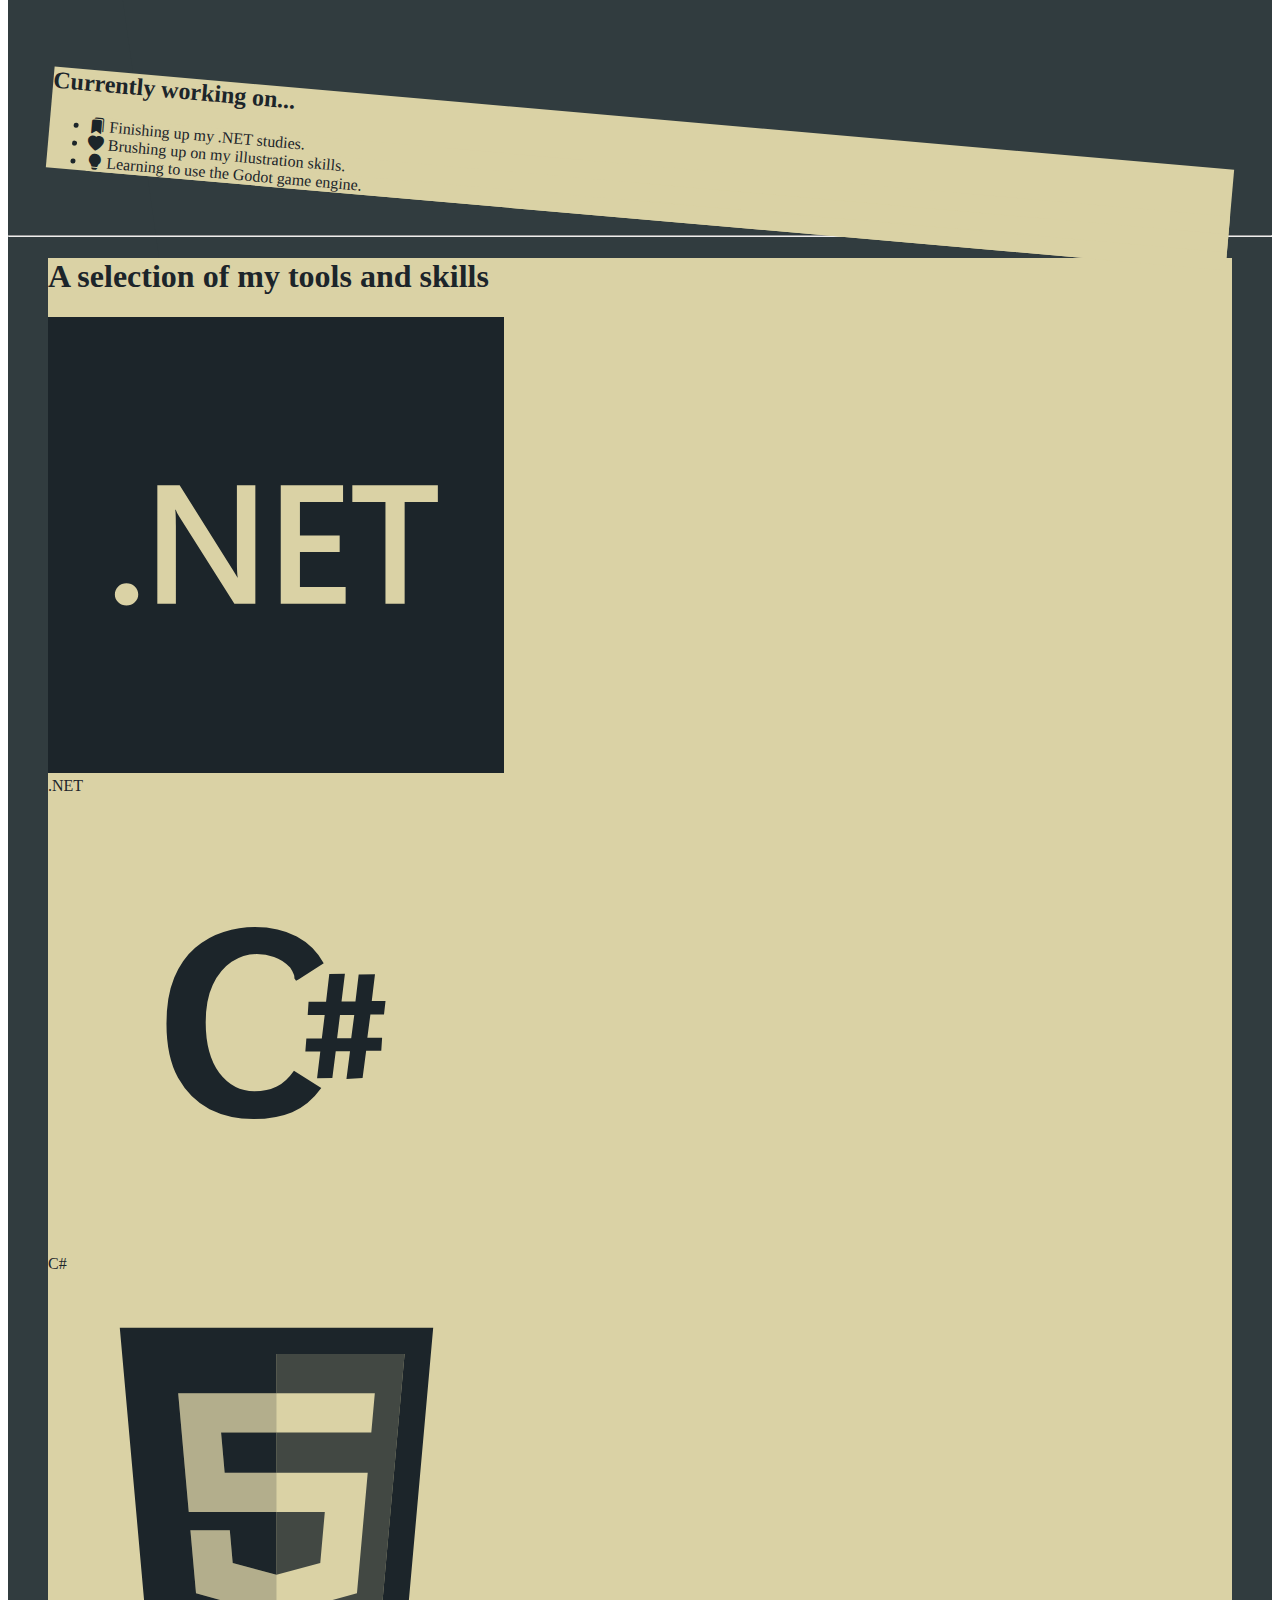
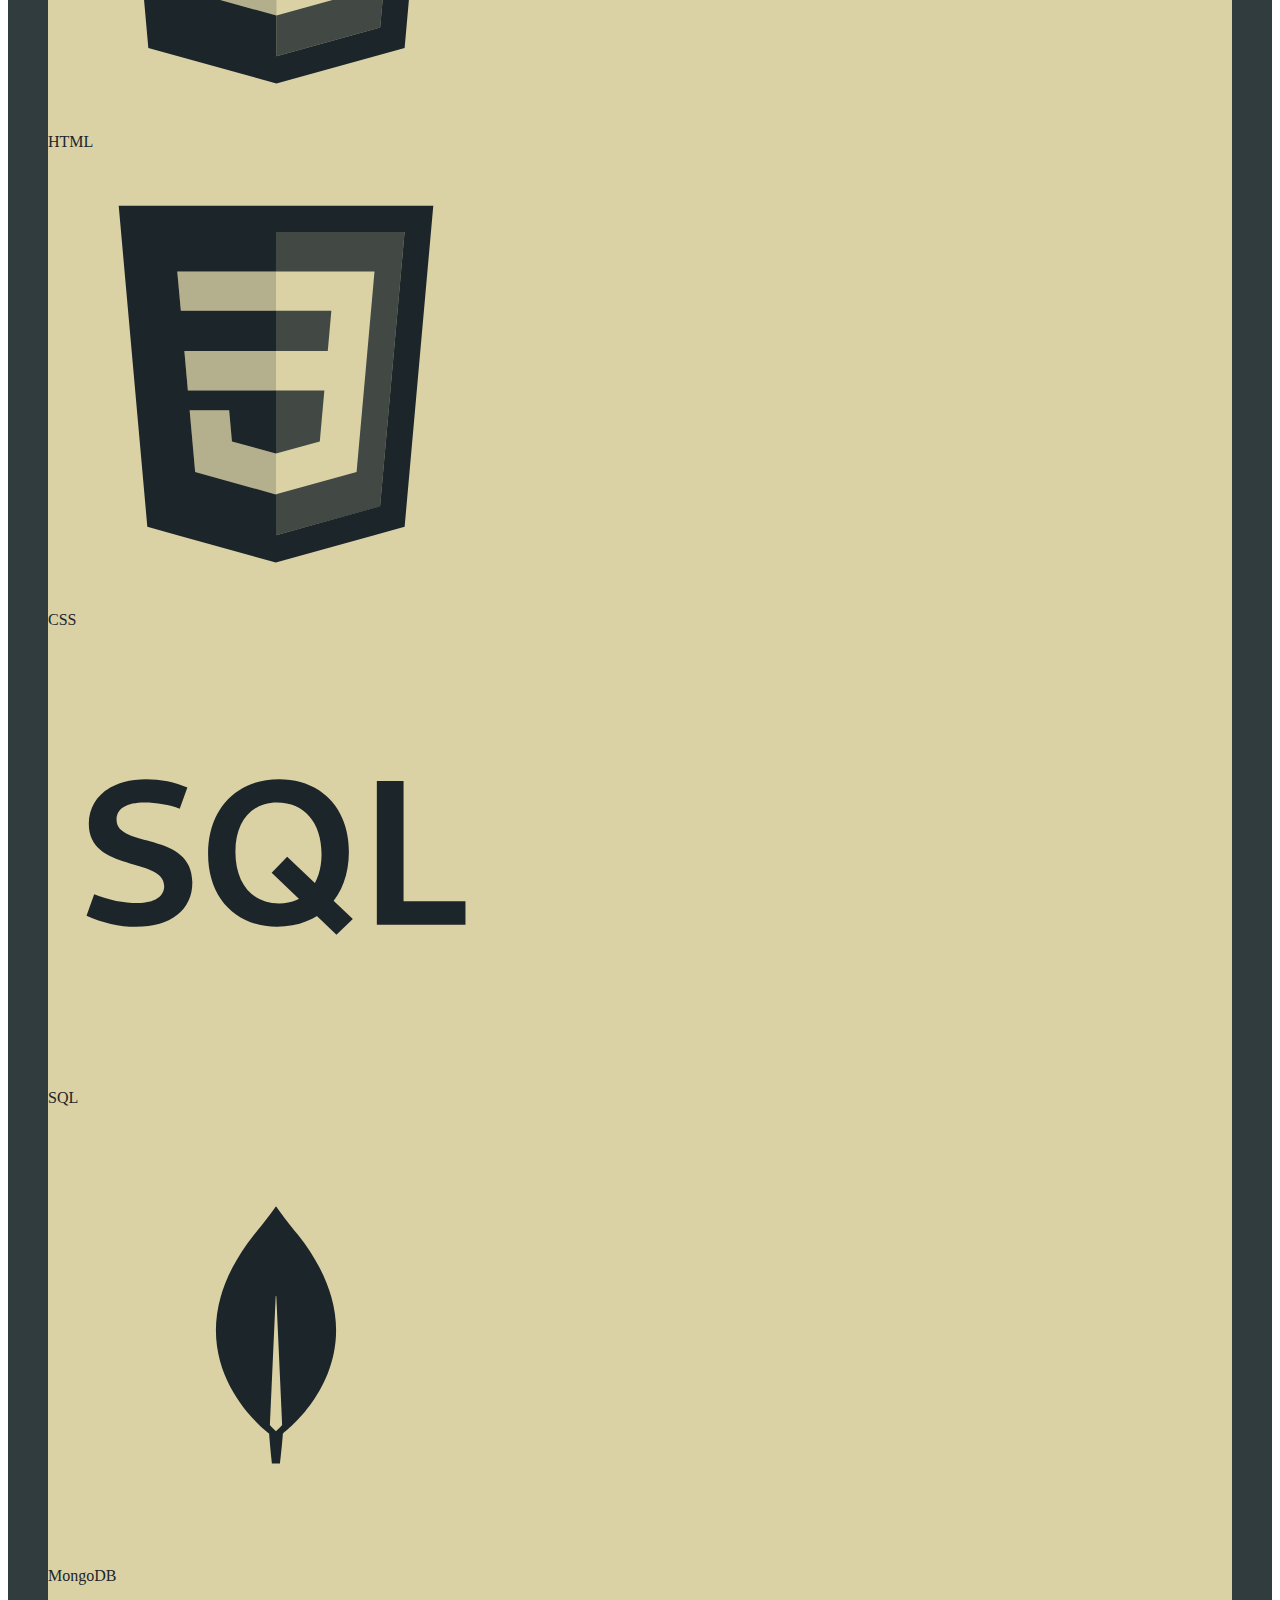
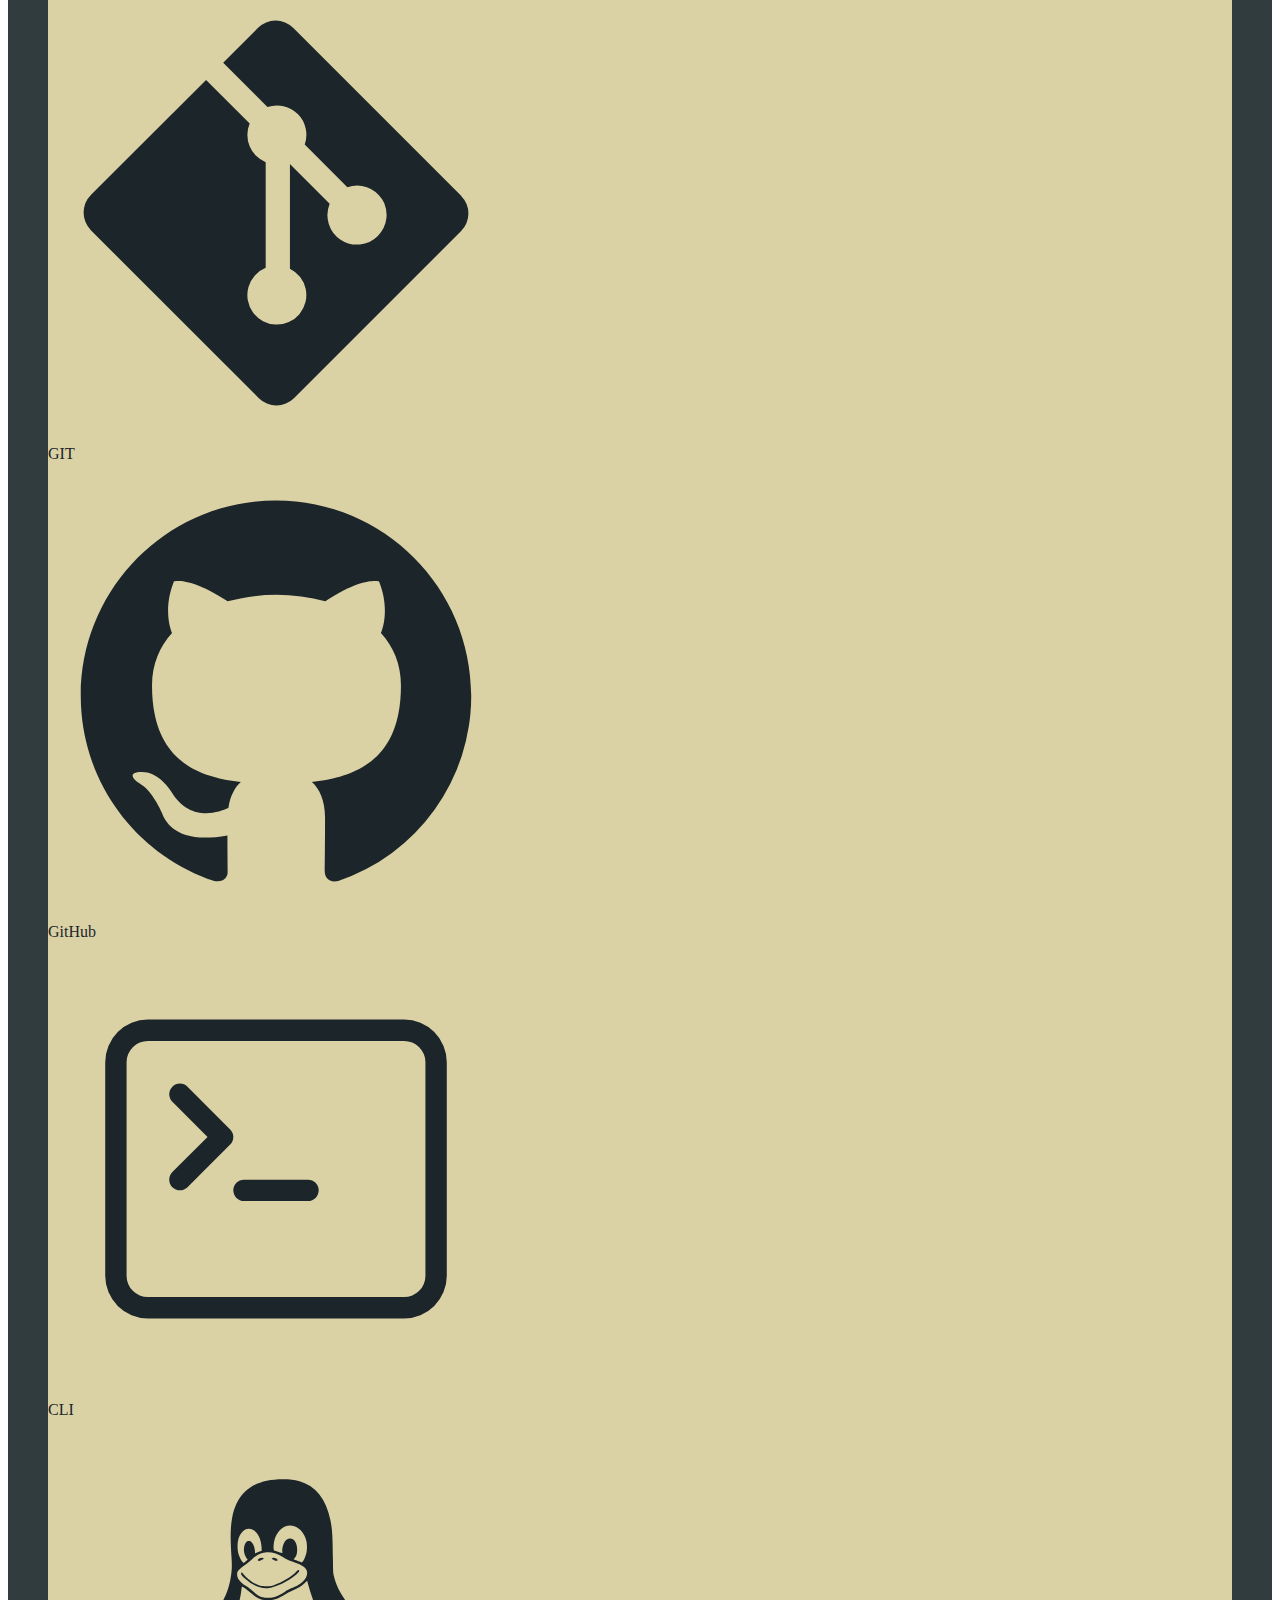
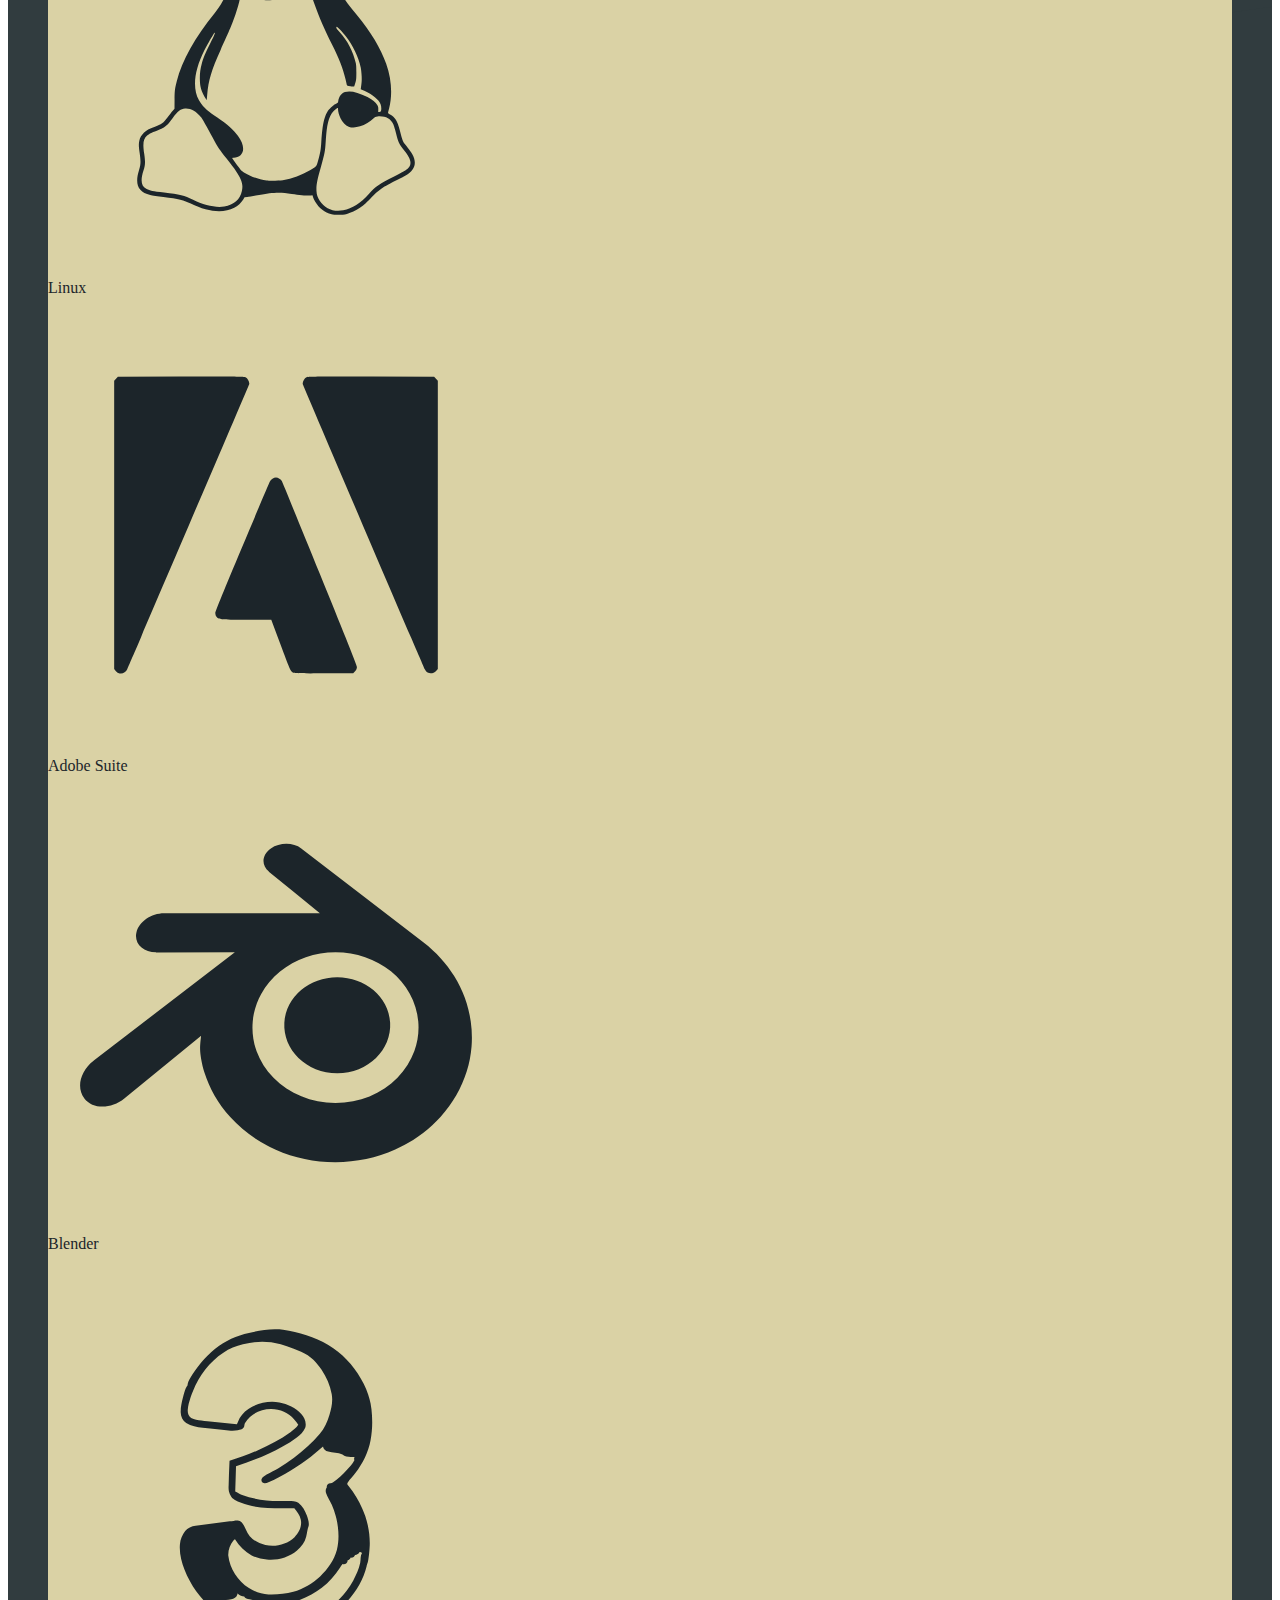
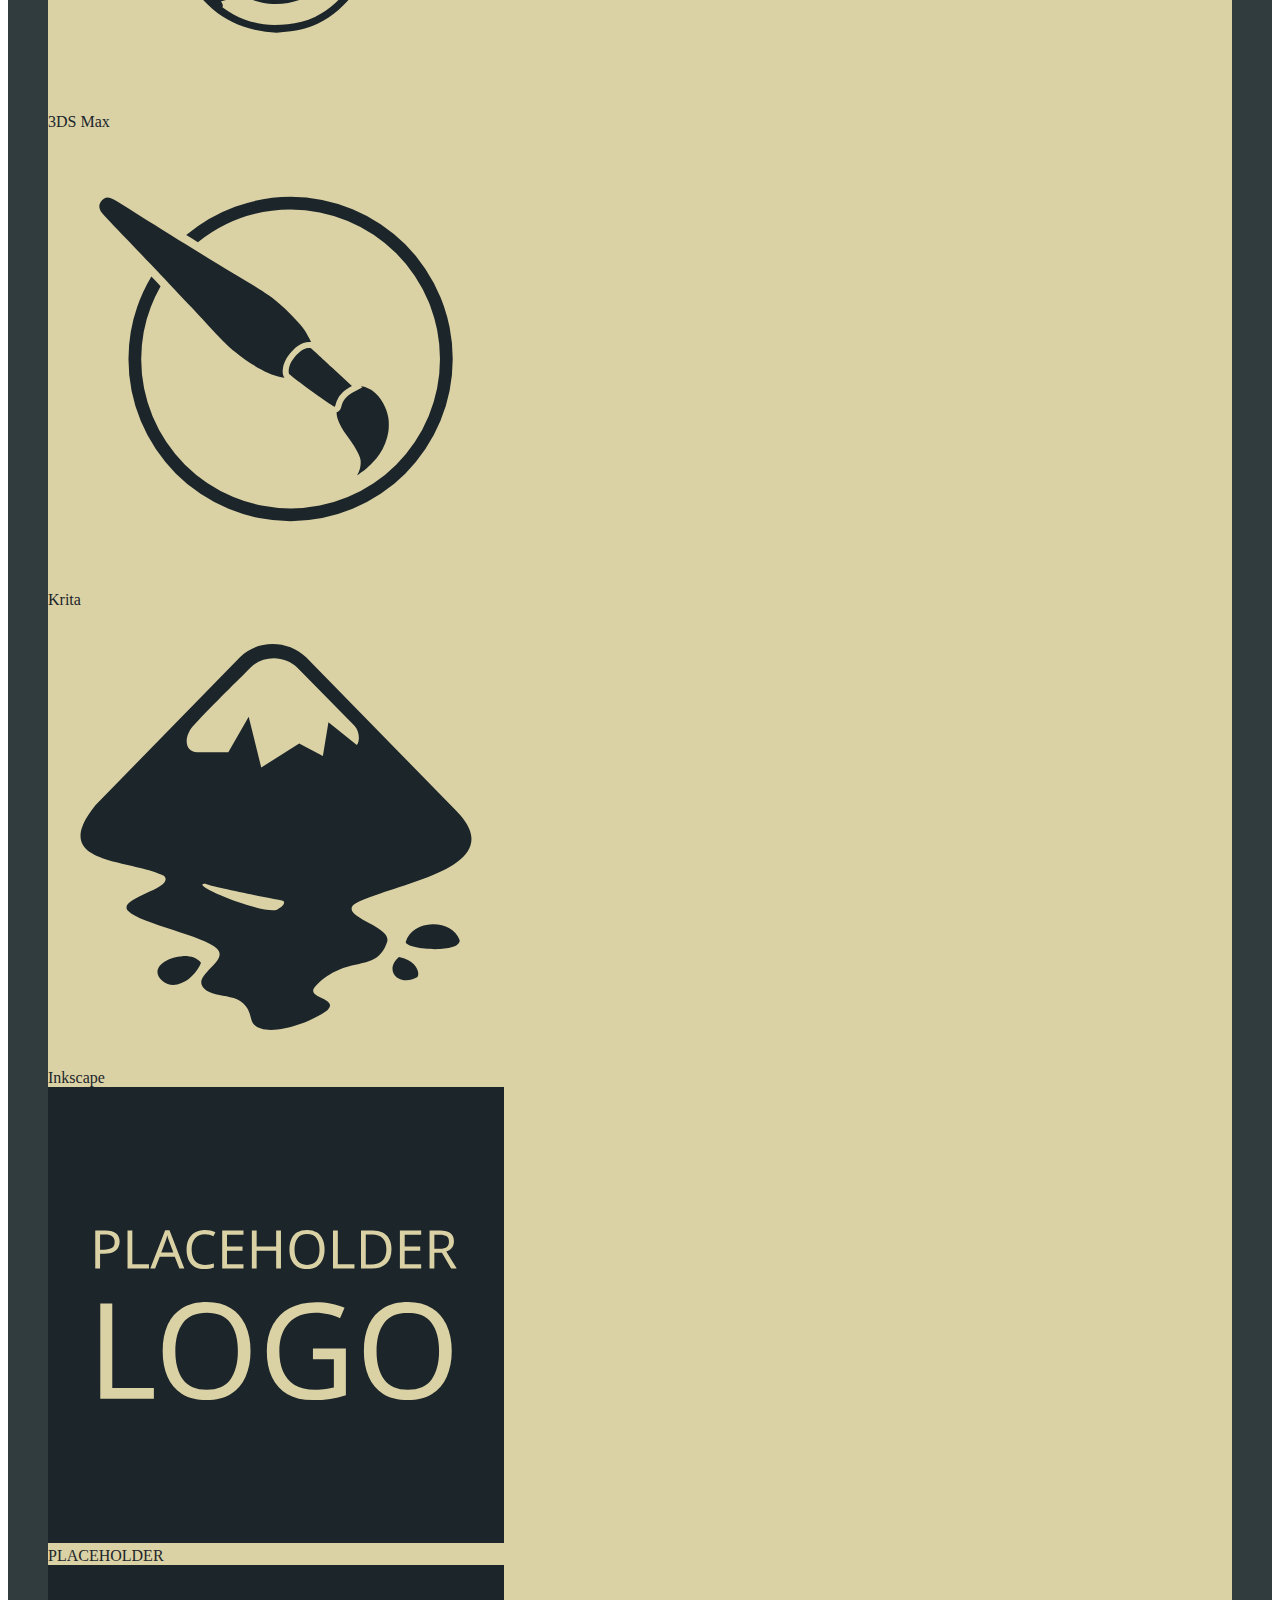
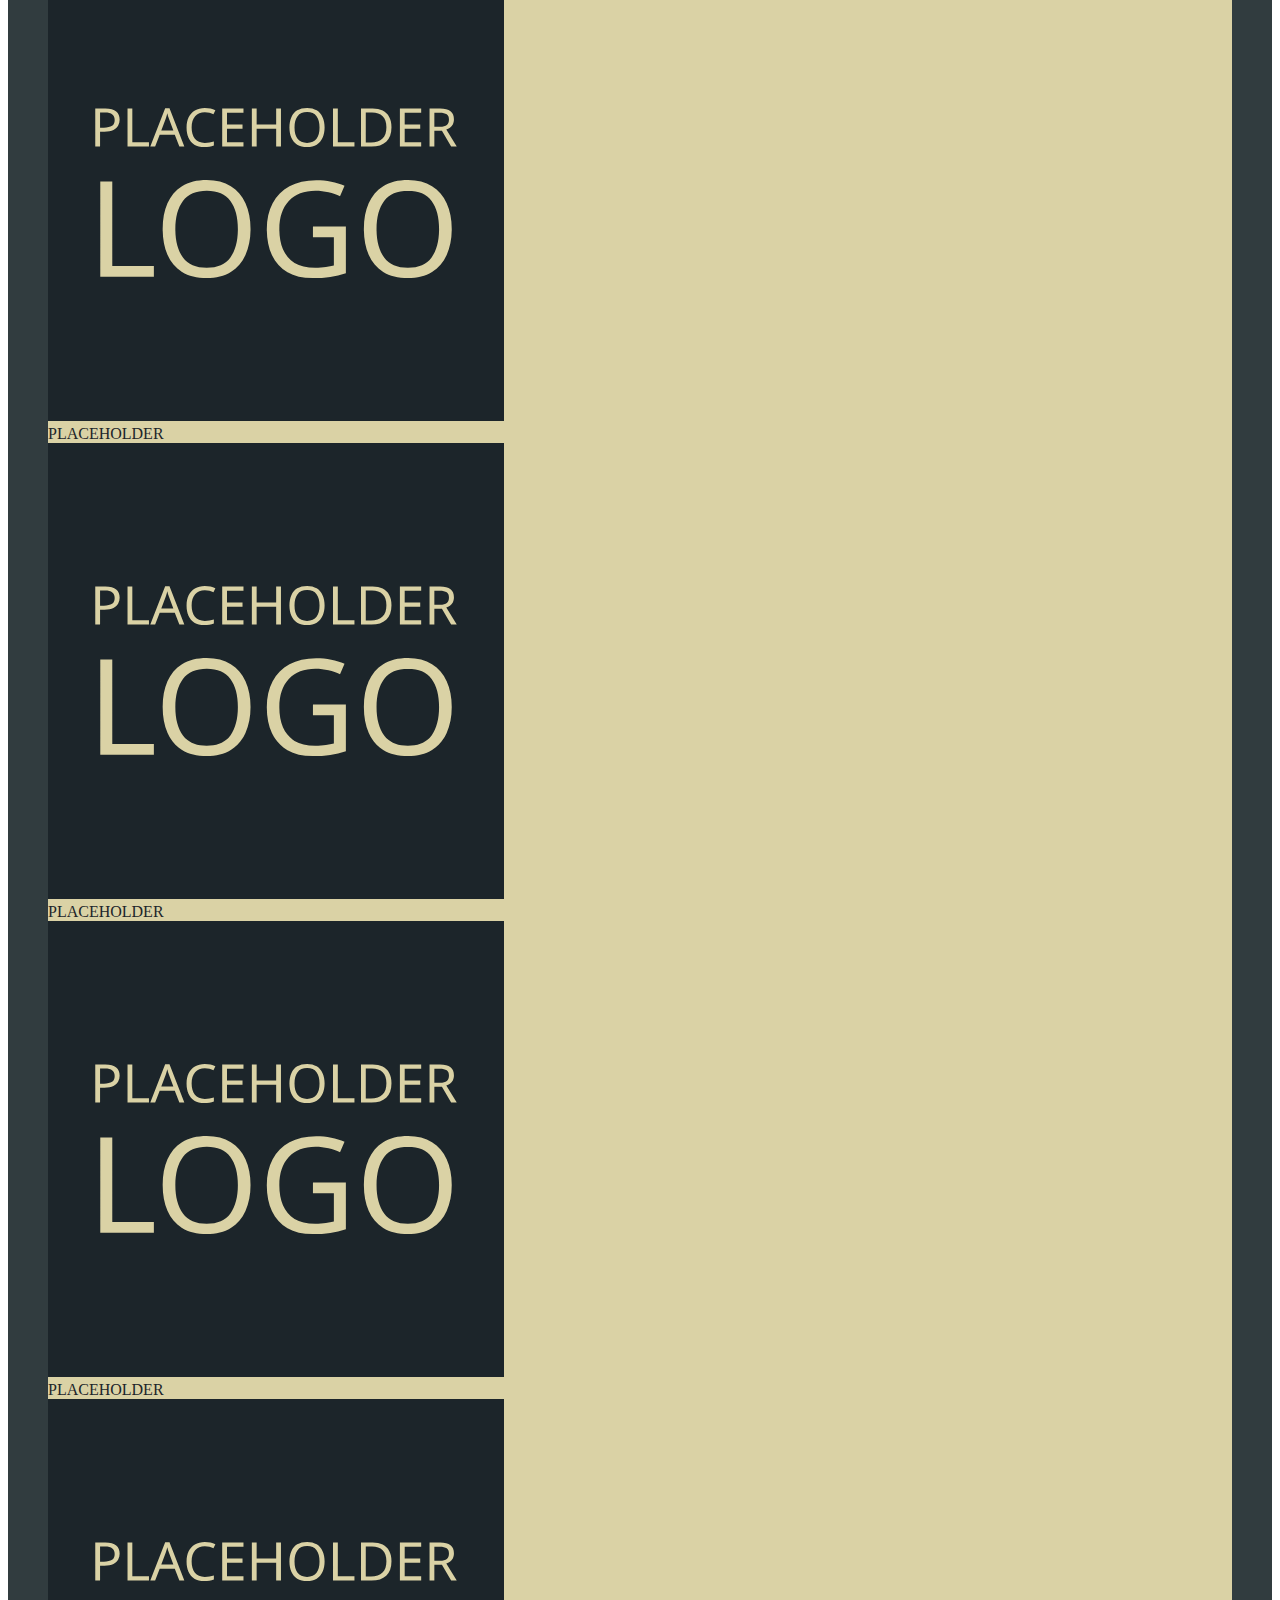
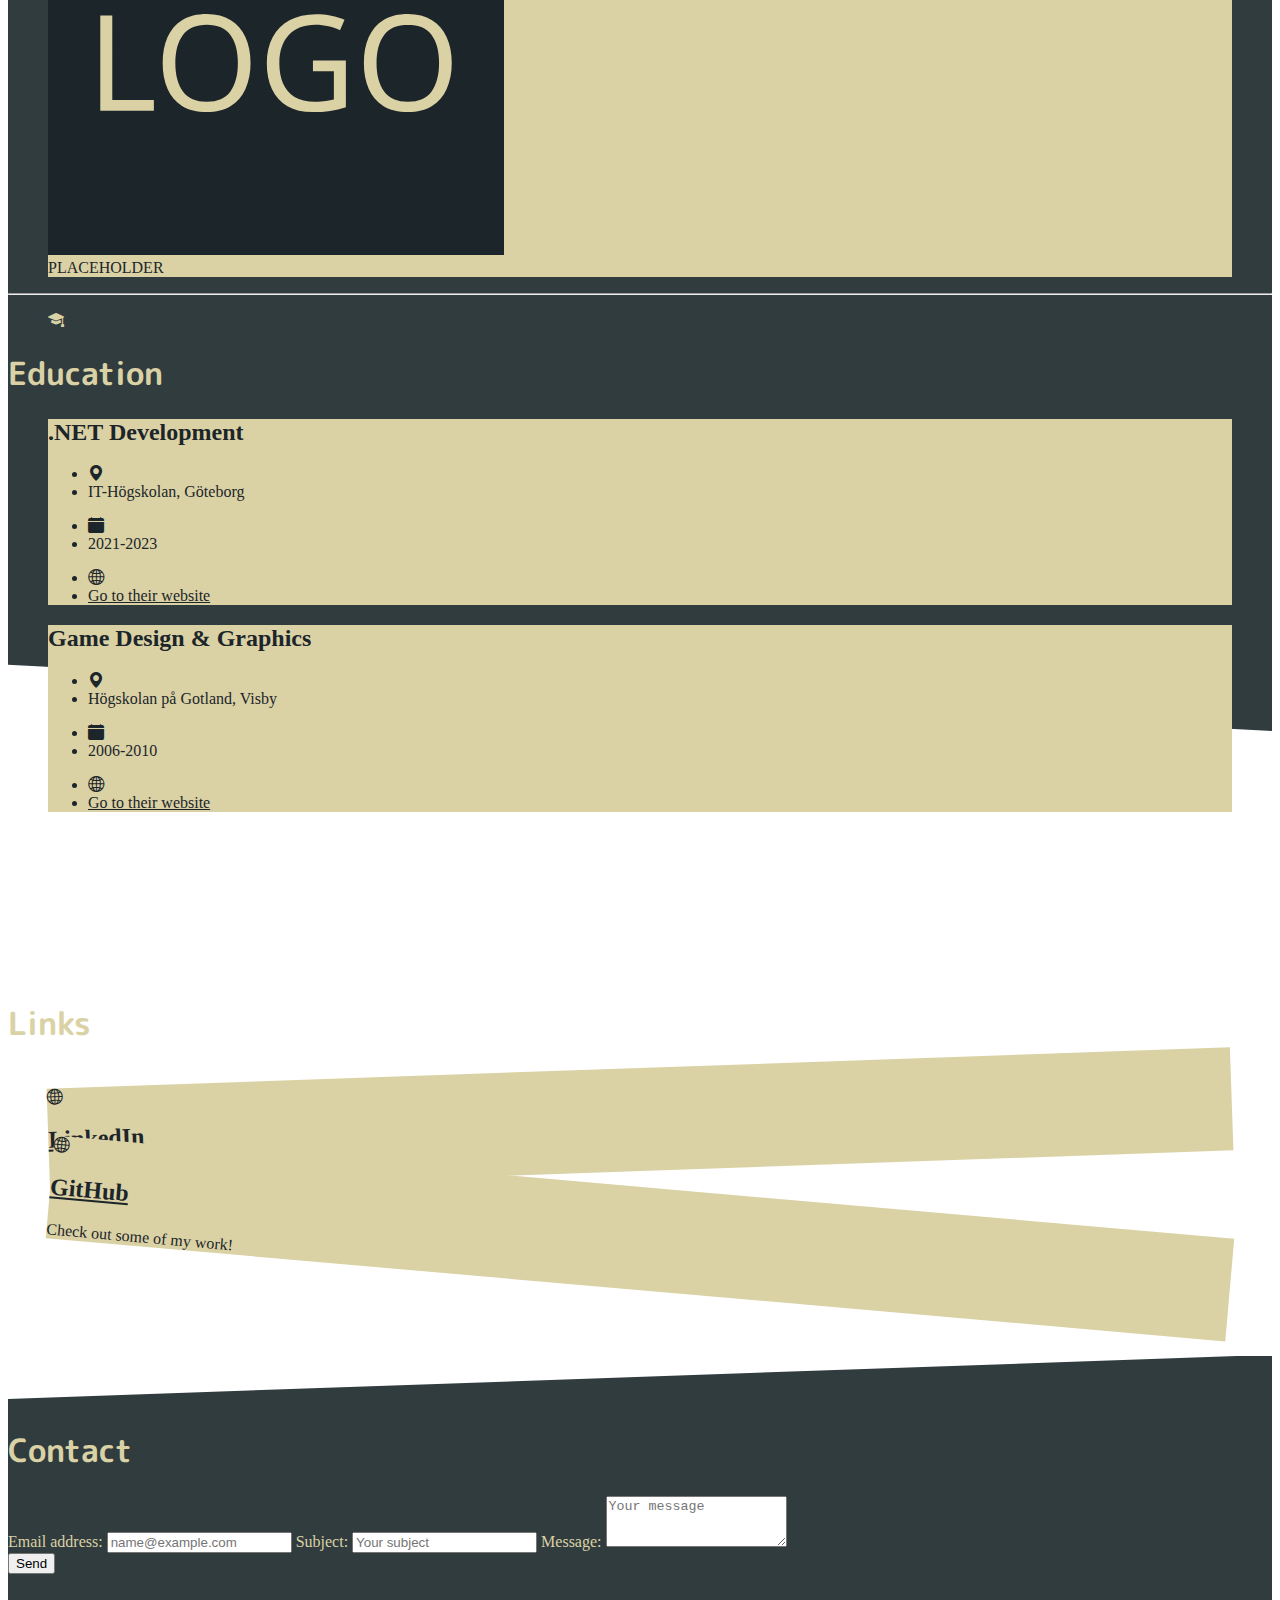
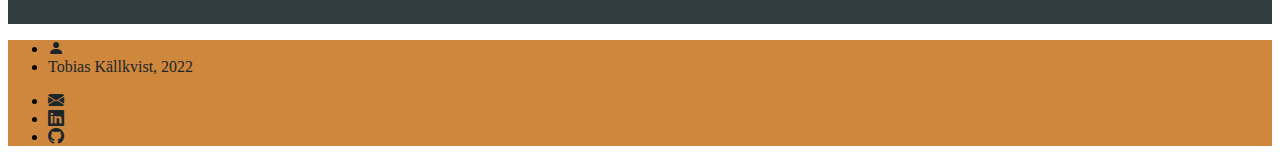
==== commit 750046e0: "A lot of accessibility tweaks and changed CSS rotation to CSS transform: rotate() for better browser" ====
--- a/index.html
+++ b/index.html
@@ -1,15 +1,20 @@
+<!DOCTYPE html>
 <html lang="en">
 <head>
+    <!-- Meta tags -->
     <meta charset="UTF-8">
     <meta http-equiv="X-UA-Compatible" content="IE=edge">
     <meta name="viewport" content="width=device-width, initial-scale=1.0">
+    <meta name="author" content="Tobias Källkvist">
+    <meta name="keywords" content="Tobias, Källkvist, Portfolio, developer, programming, .NET, dotnet, HTML, CSS, JavaScript">
+    <meta name="description" content=".NET-developer Tobias Källkvist's online portfolio.">
 
     <!-- Bootstrap -->
     <link href="https://cdn.jsdelivr.net/npm/bootstrap@5.1.3/dist/css/bootstrap.min.css" rel="stylesheet" integrity="sha384-1BmE4kWBq78iYhFldvKuhfTAU6auU8tT94WrHftjDbrCEXSU1oBoqyl2QvZ6jIW3" crossorigin="anonymous">
     <link rel="preconnect" href="https://fonts.googleapis.com">
     <link rel="stylesheet" href="https://cdn.jsdelivr.net/npm/bootstrap-icons@1.7.2/font/bootstrap-icons.css">
     
-    <!-- Google Fonts -->
+    <!-- Google fonts -->
     <link rel="preconnect" href="https://fonts.googleapis.com">
     <link rel="preconnect" href="https://fonts.gstatic.com" crossorigin>
     <link href="https://fonts.googleapis.com/css2?family=Architects+Daughter&family=Josefin+Sans&family=M+PLUS+Rounded+1c&display=swap" rel="stylesheet">
@@ -21,24 +26,24 @@
 </head>
 <body class="bg-dark">
     <div class="container-md p-0">
-        <!-- Title Area -->
-        <div class="p-3 title-gradient">
+        <!-- Banner -->
+        <header class="p-3 title-gradient" aria-label="Banner">
             <div class="container justify-content-around">
                 <div class="row align-items-center justify-content-center">
                     <div class="col-6 col-md-6 text-end">
-                        <div class="display-1 custom-text-primary font-title">Tobias Källkvist</div>
-                        <div class="display-6 custom-text-secondary font-title-alt">Portfolio</div>
+                        <h1 class="display-1 custom-text-primary font-title">Tobias Källkvist</h1>
+                        <h2 class="display-6 custom-text-secondary font-title-alt">Portfolio</h2>
                     </div>
                     <div class="col-6 col-md-4 d-none d-sm-block">
                         <img class="img-fluid" src="assets/svg/pine_logo.svg" alt="Stylized silhouette of a bird in the sky and three mushrooms beneath a pine tree.">
                     </div>
                 </div>
             </div>
-        </div>
+        </header>
 
         <!-- Navbar -->
-        <nav class="sticky-top navbar navbar-expand-md navbar-light custom-bg-secondary p-0">
-            <a class="navbar-brand fw-bold custom-text-dark ms-3" href="#">
+        <nav class="sticky-top navbar navbar-expand-md navbar-light custom-bg-secondary p-0" aria-label="Navigation bar">
+            <a class="navbar-brand fw-bold custom-text-dark ms-3" href="#" aria-label="Home">
                 <i class="bi bi-house-fill fs-4 custom-text-dark custom-hover-icon"></i>
             </a>
             <!-- Toggle button for mobile nav -->
@@ -48,7 +53,7 @@
             
             <!-- Navbar links -->
             <div class="collapse navbar-collapse justify-content-end align-items-center" id="main-nav">
-                <ul class="navbar-nav">
+                <ul class="navbar-nav" aria-label="Navigation links">
                     <li class="nav-item">
                         <a href="#about" class="nav-link fw-bold text-dark"><div class="ms-3 mx-md-1">About Me</div></a>
                     </li>
@@ -65,94 +70,88 @@
             </div>
         </nav>
 
-        <!-- Content Area -->
-        <main id="contentArea">
-
-            <!-- ABOUT ME -->
-            <section id="about" class="p-3 custom-text-primary">
+        <!-- Content area -->
+        <main id="contentArea" aria-label="Main">
+
+            <!-- About me -->
+            <section id="about" class="p-3 custom-text-primary" aria-label="About section">
 
                 <!-- Spacer -->
                 <div class="spacer"></div>
                 
                 <!-- Header -->
-                <h2 class="display-3 font-title-alt">Hi, my name is Tobias!</h2>
+                <h1 class="display-3 font-title-alt">Hi, my name is Tobias!</h1>
 
                 <!-- Portrait -->
-                <figure class="col-4 col-md-3 col-xl-2 float-end border-light rounded border border-4 m-3">
+                <figure class="col-4 col-md-3 col-xl-2 float-end border-light rounded border border-4 m-3" aria-label="Portrait">
                     <img class="img-fluid" src="assets/img/portrait_256.png" alt="Portrait of Tobias.">
                 </figure>
 
                 <!-- Introduction -->
-                <p class="font-title-alt border-start border-light border-4 custom-text-light mt-3 ps-3 fs-2 fs-md-4">I'm a modern .NET developer with a wide skill-set, a curiosity for technical solutions and strong passion for creativity.</p>
-                <p class="fs-5">I have experience with a wide array of tools and frameworks ranging from full-stack .NET development, database management and web-dev to 3d modelling applications, vector graphics and illustration software.</p>
-                <p class="fs-5">At present I am studying .NET development at <a href="https://www.iths.se/" target="_blank" class="text-link">IT-Högskolan, Gothenburg</a>, and will be graduating in 2023. If you have any open positions or rooms for an intern then feel free to <a href="#contact" class="text-link"> throw me an e-mail</a> about it.</p>
+                <p class="font-title-alt border-start border-light border-4 custom-text-light mt-3 ps-3 fs-2 fs-md-4" aria-label="Introduction">I'm a modern .NET developer with a wide skill-set, a curiosity for technical solutions and strong passion for creativity.</p>
+                <p class="fs-5" aria-label="Experiences">I have experience with a wide array of tools and frameworks ranging from full-stack .NET development, database management and web-dev to 3d modelling applications, vector graphics and illustration software.</p>
+                <p class="fs-5" aria-label="At present">At present I am studying .NET development at <a rel="noopener noreferrer" href="https://www.iths.se/" target="_blank" class="text-link">IT-Högskolan, Gothenburg</a>, and will be graduating in 2023. If you have any open positions or rooms for an intern then feel free to throw me an <a rel="noopener noreferrer" href="#contact" class="text-link">e-mail</a> about it.</p>
 
                 <!-- Quote -->
-                <div class="ms-5 ps-5 rot-card1 my-5">
-
-                    <figure class="text-end font-quote">
-                        <blockquote class="blockquote fs-1">
-                        I'm at my best when I get to solve problems!
-                        </blockquote>
-                        <figcaption class="blockquote-footer">
-                        Tobias
-                        </figcaption>
-                    </figure>
-                </div>
+                <figure class="ms-5 ps-5 rot-card1 my-5 text-end font-quote" aria-label="Quote">
+                    <blockquote class="blockquote fs-1">
+                        "I'm at my best when I get to solve problems!"
+                    </blockquote>
+                </figure>
 
                 <!-- Personal summary -->
-                <p class="font-title-alt border-start border-light border-4 custom-text-light mt-3 ps-3 fs-2">Over the years I have developed a mind for problem-solving and have recently found a love for programming at large.</p>
+                <p class="font-title-alt border-start border-light border-4 custom-text-light mt-3 ps-3 fs-2" aria-label="Personal summary">Over the years I have developed a mind for problem-solving and have recently found a love for programming at large.</p>
 
                 <!-- Trivia -->
-                <p class="fs-5">Apart from keeping up with news, in tech as well as in general, I tend to spend my time practicing drawing, plucking away at my guitar or going for the occational painting session 'en plein air'. I've been creating in one form or another for as long as I can remember and I don't see myself stopping any time soon.</p>
+                <p class="fs-5" aria-label="Trivia">Apart from keeping up with news, in tech as well as in general, I tend to spend my time practicing drawing, plucking away at my guitar or going for the occational painting session 'en plein air'. I've been creating in one form or another for as long as I can remember and I don't see myself stopping any time soon.</p>
             </section>
 
-            <!-- RESUME -->
-            <section id="resume" class="p-3 custom-text-primary pos-rel o-flow">
-
-                <!-- Background Rects -->
-                <div class="bg-rect rect1"></div>
-                <div class="bg-rect rect2"></div>
+            <!-- Résumé -->
+            <section id="resume" class="p-3 custom-text-primary pos-rel o-flow" aria-label="Résumé section">
+
+                <!-- Background rects -->
+                <div class="bg-rect rect1" aria-hidden="true"></div>
+                <div class="bg-rect rect2" aria-hidden="true"></div>
 
                 <!-- Spacer -->
                 <div class="spacer"></div>
 
                 <!-- Header -->
-                <h2 class="font-title-alt display-3 text-center">Résumé</h2>
-
-                <!-- Skills -->
-                <section class="container">
+                <h1 class="font-title-alt display-3 text-center">Résumé</h1>
+
+                <!-- Current projects -->
+                <section class="container" aria-label="Current projects">
                     <div class="row row-cols-1 row-cols-md-2 align-items-center justify-content-md-evenly">
                         
                         <!-- Skill icon -->
-                        <figure class="col-10 col-md col-lg-6 m-auto p-5">
+                        <figure class="col-10 col-md col-lg-6 m-auto p-5" aria-label="Icon">
                                 <img class="img-fluid d-block m-auto" src="assets/svg/skill_icon.svg" alt="Stylized icon of a pen and wrench crossed over a gear cog.">
                         </figure>
                         
-                        <!-- PROJECTS CARD -->
-                        <figure class="col rot-card2 p-5">
+                        <!-- Projects card -->
+                        <figure class="col rot-card2 p-5" aria-label="Projects card">
                             <div class="card custom-text-dark custom-bg-primary pb-3">
                                 <div class="card-header">
-                                    <h4 class="card-title text-center">Currently working on...</h4>
+                                    <h2 class="card-title text-center">Currently working on...</h2>
                                 </div>
                                     <ul class="list-group list-group-flush">
-                                        <li class="list-group-item custom-bg-primary">
-                                            <ul class="nav align-items-center fs-5">
+                                        <li class="list-group-item custom-bg-primary"">
+                                            <div class="nav align-items-center fs-5">
                                                 <i class="bi bi-bookmarks-fill mx-2"></i>
                                                 Finishing up my .NET studies.
-                                            </ul>
+                                            </div>
                                         </li>
                                         <li class="list-group-item custom-bg-primary">
-                                            <ul class="nav align-items-center fs-5">
+                                            <div class="nav align-items-center fs-5">
                                                 <i class="bi bi-heart-fill mx-2"></i>
                                                 Brushing up on my illustration skills.
-                                            </ul>
+                                            </div>
                                         </li>
                                         <li class="list-group-item custom-bg-primary">
-                                            <ul class="nav align-items-center fs-5">
+                                            <div class="nav align-items-center fs-5">
                                                 <i class="bi bi-lightbulb-fill mx-2"></i>
                                                 Learning to use the Godot game engine.
-                                            </ul>
+                                            </div>
                                         </li>
                                     </ul>
                             </div>
@@ -163,12 +162,12 @@
                 <hr class="border border-1">
 
                 <!-- Toolbox -->
-                <section class="m-1 py-2">
-
-                    <!-- TOOLBOX CARD (Should be big) -->
-                    <figure class="card custom-text-dark custom-bg-primary pb-3">
+                <section class="m-1 py-2" aria-label="My toolbox">
+
+                    <!-- Toolbox card -->
+                    <figure class="card custom-text-dark custom-bg-primary pb-3" aria-label="Toolbox card">
                         <div class="card-header">
-                            <h4 class="card-title text-center">A selection of my tools and skills</h4>
+                            <h1 class="card-title text-center">A selection of my tools and skills</h1>
                         </div>
                         <div class="card-body">
                             <div class="row row-cols-3 row-cols-sm-4 row-cols-md-5 justify-content-evenly">
@@ -341,23 +340,60 @@
                 <hr class="border border-1">
 
                 <!-- EDUCATION -->
-                <section class="m-1 py-2">  
+                <section class="m-1 py-2" aria-label="Education">  
 
                     <!-- Icon -->
-                    <div class="display-1 mb-2 text-center">
+                    <figure class="display-1 mb-2 text-center" aria-label="Mortarboard icon">
                         <i class="bi bi-mortarboard-fill"></i>
-                    </div>
+                    </figure>
 
                     <!-- Header -->
-                    <h3 class="display-5 font-title-alt custom-text-primary text-center mb-4">Education</h3>
+                    <h1 class="display-5 font-title-alt custom-text-primary text-center mb-4">Education</h1>
 
                     <div class="row row-cols-1 row-cols-md-2 align-items-center">
 
                         <!-- ITHS Card -->
-                        <figure class="col">
+                        <figure class="col" aria-label="IT-Högskolan card">
                             <div class="card custom-text-dark custom-bg-primary pb-3">
                                 <div class="card-header">
-                                    <h4 class="card-title text-center">.NET Development</h4>
+                                    <h2 class="card-title text-center">.NET Development</h2>
+                                </div>
+                                <div class="card-body">
+                                    <ul class="nav align-items-center fs-6" aria-label="School">
+                                        <li class="mx-3">
+                                            <i class="bi bi-geo-alt-fill"></i>
+                                        </li>
+                                        <li>
+                                            IT-Högskolan, Göteborg
+                                        </li>
+                                    </ul>
+                                    <ul class="nav align-items-center fs-6" aria-label="Period">
+                                        <li class="mx-3" >
+                                            <i class="bi bi-calendar-fill"></i>
+                                        </li>
+                                        <li>
+                                            2021-2023
+                                        </li>
+                                    </ul>
+                                    <ul class="nav align-items-center fs-6" aria-label="Website link">
+                                        <li class="mx-3">
+                                            <i class="bi bi-globe2"></i>
+                                        </li>
+                                        <li>
+                                            <a rel="noopener noreferrer" href="https://www.iths.se/" target="_blank" class="custom-text-dark card-link">
+                                                Go to their website
+                                            </a>
+                                        </li>
+                                    </ul>
+                                </div>
+                            </div>
+                        </figure>
+
+                        <!-- GOTLAND Card -->
+                        <figure class="col" aria-label="Högskolan på Gotland card">
+                            <div class="card custom-text-dark custom-bg-primary pb-3">
+                                <div class="card-header">
+                                    <h2 class="card-title text-center">Game Design & Graphics</h2>
                                 </div>
                                 <div class="card-body">
                                     <ul class="nav align-items-center fs-6">
@@ -365,7 +401,7 @@
                                             <i class="bi bi-geo-alt-fill"></i>
                                         </li>
                                         <li>
-                                            IT-Högskolan, Göteborg
+                                            Högskolan på Gotland, Visby
                                         </li>
                                     </ul>
                                     <ul class="nav align-items-center fs-6">
@@ -373,7 +409,7 @@
                                             <i class="bi bi-calendar-fill"></i>
                                         </li>
                                         <li>
-                                            2021-2023
+                                            2006-2010
                                         </li>
                                     </ul>
                                     <ul class="nav align-items-center fs-6">
@@ -381,7 +417,7 @@
                                             <i class="bi bi-globe2"></i>
                                         </li>
                                         <li>
-                                            <a href="https://www.iths.se/" target="_blank" class="card-link">
+                                            <a rel="noopener noreferrer" href="https://www.campusgotland.uu.se/" target="_blank" class="custom-text-dark card-link">
                                                 Go to their website
                                             </a>
                                         </li>
@@ -389,43 +425,6 @@
                                 </div>
                             </div>
                         </figure>
-
-                        <!-- GOTLAND Card -->
-                        <figure class="col">
-                            <div class="card custom-text-dark custom-bg-primary pb-3">
-                                <div class="card-header">
-                                    <h4 class="card-title text-center">Game Design & Graphics</h4>
-                                </div>
-                                <div class="card-body">
-                                    <ul class="nav align-items-center fs-6">
-                                        <li class="mx-3">
-                                            <i class="bi bi-geo-alt-fill"></i>
-                                        </li>
-                                        <li>
-                                            Högskolan på Gotland, Visby
-                                        </li>
-                                    </ul>
-                                    <ul class="nav align-items-center fs-6">
-                                        <li class="mx-3">
-                                            <i class="bi bi-calendar-fill"></i>
-                                        </li>
-                                        <li>
-                                            2006-2010
-                                        </li>
-                                    </ul>
-                                    <ul class="nav align-items-center fs-6">
-                                        <li class="mx-3">
-                                            <i class="bi bi-globe2"></i>
-                                        </li>
-                                        <li>
-                                            <a href="https://www.campusgotland.uu.se/" target="_blank" class="card-link">
-                                                Go to their website
-                                            </a>
-                                        </li>
-                                    </ul>
-                                </div>
-                            </div>
-                        </figure>
                     </div>
                 </section>
                 <!-- Spacer -->
@@ -433,53 +432,39 @@
             </section>
 
             <!-- LINKS -->
-            <section id="links" class="p-3 custom-text-primary">
+            <section id="links" class="p-3 custom-text-primary" aria-label="Links section">
 
                 <!-- Spacer -->
                 <div class="spacer"></div>
 
                 <!-- Header -->
-                <h2 class="display-3 text-center font-title-alt">Links</h2>
+                <h1 class="display-3 text-center font-title-alt">Links</h1>
 
                 <!-- LinkedIn -->
-                <figure class="col-6 ms-auto me-5 rot-card1 text-center">
+                <figure class="col-6 ms-auto me-5 rot-card1 text-center" aria-label="LinkedIn card">
                     <div class="card custom-text-dark custom-bg-primary pb-3">
                         <div class="card-header">
-                            <a href="https://www.linkedin.com/in/tobias-kallkvist/" target="_blank" class="card-link">
-                                <ul class="nav align-items-center fs-6 justify-content-center">
-                                    <li class="me-3">
-                                        <i class="bi bi-globe2"></i>
-                                    </li>
-                                    <li class="pt-1">
-                                        <h4>LinkedIn</h4>
-                                    </li>
-                                </ul>
+                            <a rel="noopener noreferrer" href="https://www.linkedin.com/in/tobias-kallkvist/" target="_blank" class="card-link nav align-items-center fs-6 justify-content-center" aria-label="LinkedIn link">
+                                <i class="me-3 bi bi-globe2"></i>
+                                <h2 class="pt-1">LinkedIn</h2>
                             </a>
                         </div>
-                        <div class="card-body pb-0">
-                            Add me to your network!
-                        </div>
+                        <p class="card-body pb-0">Add me to your network!</p>
                     </div>
                 </figure>
 
                 <!-- GitHub -->
-                <figure class="col-6 ms-5 me-auto rot-card2 text-center">
+                <figure class="col-6 ms-5 me-auto rot-card2 text-center" aria-label="GitHub card">
                     <div class="card custom-text-dark custom-bg-primary pb-3">
                         <div class="card-header align-items-center justify-content-center">
-                            <a href="https://github.com/tobkal-iths/" target="_blank" class="card-link">
-                                <ul class="nav align-items-center fs-6 justify-content-center">
-                                    <li class="me-3">
-                                        <i class="bi bi-globe2"></i>
-                                    </li>
-                                    <li class="pt-1">
-                                        <h4>GitHub</h4>
-                                    </li>
-                                </ul>
+                            <a rel="noopener noreferrer" href="https://github.com/tobkal-iths/" target="_blank" class="card-link nav align-items-center fs-6 justify-content-center" aria-label="GitHub link">
+                                <i class="me-3 bi bi-globe2"></i>
+                                <h2 class="pt-1">GitHub</h2>
                             </a>
                         </div>
-                        <div class="card-body pb-0">
+                        <p class="card-body pb-0">
                             Check out some of my work!
-                        </div>
+                        </p>
                     </div>
                 </figure>
 
@@ -489,30 +474,24 @@
             </section>
 
             <!-- CONTACT -->
-            <section id="contact" class="p-3 custom-text-primary pos-rel o-flow">
+            <section id="contact" class="p-3 custom-text-primary pos-rel o-flow" aria-label="Contact section">
 
                 <!-- Background Rect -->
-                <div class="bg-rect rect3"></div>
+                <div class="bg-rect rect3" aria-hidden="true"></div>
 
                 <!-- Spacer -->
                 <div class="spacer"></div>
 
                 <!-- Header -->
-                <h2 class="display-3 text-center font-title-alt">Contact</h2>
-
-                <div class="container px-2 px-md-5">
-                    <div class="mb-3">
-                        <label for="emailInput" class="form-label">Email address</label>
-                        <input type="email" class="form-control" id="emailInput" placeholder="name@example.com">
-                    </div>
-                    <div class="mb-3">
-                        <label for="subjectInput" class="form-label">Subject</label>
-                        <input type="text" class="form-control" id="subjectInput" placeholder="Your subject">
-                    </div>
-                    <div class="mb-3">
-                        <label for="exampleFormControlTextarea1" class="form-label">Your message:</label>
-                        <textarea class="form-control" id="textInput" rows="3"></textarea>
-                    </div>
+                <h1 class="display-3 text-center font-title-alt">Contact</h1>
+
+                <div class="container px-2 px-md-5" aria-label="Contact form">
+                        <label for="emailInput" class="form-label">Email address:</label>
+                        <input type="email" class="form-control mb-3" id="emailInput" placeholder="name@example.com">
+                        <label for="subjectInput" class="form-label">Subject:</label>
+                        <input type="text" class="form-control mb-3" id="subjectInput" placeholder="Your subject">
+                        <label for="textInput" class="form-label">Message:</label>
+                        <textarea class="form-control mb-3" id="textInput" rows="3" placeholder="Your message"></textarea>
                     <div class="d-flex justify-content-end">
                         <button type="button" class="btn btn-success">Send</button>
                     </div>
@@ -525,11 +504,11 @@
         </main>
 
         <!-- Footer -->
-        <div class="container-md fixed-bottom custom-bg-secondary">
-            <footer class="d-flex flex-wrap justify-content-between align-items-center">
+        <footer class="container-md fixed-bottom custom-bg-secondary" aria-label="Footer">
+            <div class="d-flex flex-wrap justify-content-between align-items-center">
 
                 <!-- Signature -->
-                <ul class="nav fs-4">
+                <ul class="nav fs-4" aria-label="Signature">
                     <li>
                         <i class="bi bi-person-fill custom-text-dark mx-1"></i>
                     </li>
@@ -539,25 +518,25 @@
                 </ul>
 
                 <!-- Social Links -->
-                <ul class="nav justify-content-end fs-4">
+                <ul class="nav justify-content-end fs-4" aria-label="Quick links">
                     <li>
-                        <a href="#contact">
+                        <a href="#contact" aria-label="Contact">
                             <i class="bi-envelope-fill custom-text-dark custom-hover-icon mx-1"></i>
                         </a>
                     </li>
                     <li>
-                        <a href="https://www.linkedin.com/in/tobias-kallkvist/" target="_blank">
+                        <a rel="noopener noreferrer" href="https://www.linkedin.com/in/tobias-kallkvist/" target="_blank" aria-label="LinkedIn">
                             <i class="bi-linkedin custom-text-dark custom-hover-icon mx-1"></i>
                         </a>
                     </li>
                     <li>
-                        <a href="https://github.com/tobkal-iths/" target="_blank">
+                        <a rel="noopener noreferrer" href="https://github.com/tobkal-iths/" target="_blank" aria-label="GitHub">
                             <i class="bi-github custom-text-dark custom-hover-icon mx-1"></i>
                         </a>
                     </li>
                 </ul>
-            </footer>
-        </div>
+            </div>
+        </footer>
     </div>
 
     <!-- Script -->
--- a/css/style.css
+++ b/css/style.css
@@ -99,7 +99,7 @@
 
 /* SPACER */
 .spacer-big {
-    height: 20%;
+    height: 100px;
 }
 
 /* BACKGROUND SHAPES */
@@ -123,7 +123,7 @@
     width: 200%;
     left: -50%;
     top: 2%;
-    rotate: 3deg;
+    transform: rotate(3deg);
 }
 
 .bg-rect.rect2 {
@@ -131,7 +131,7 @@
     width: 100%;
     left: 30%;
     top: 2%;
-    rotate: -8deg;
+    transform: rotate(-8deg);
 }
 
 .bg-rect.rect3 {
@@ -139,15 +139,15 @@
     width: 200%;
     left: -50%;
     top: 8%;
-    rotate: -2deg;
+    transform: rotate(-2deg);
 }
 
 /* ROT CARD */
 
 .rot-card1 {
-    rotate: -2deg;
+    transform: rotate(-2deg);
 }
 
 .rot-card2 {
-    rotate: 5deg;
+    transform: rotate(5deg);
 }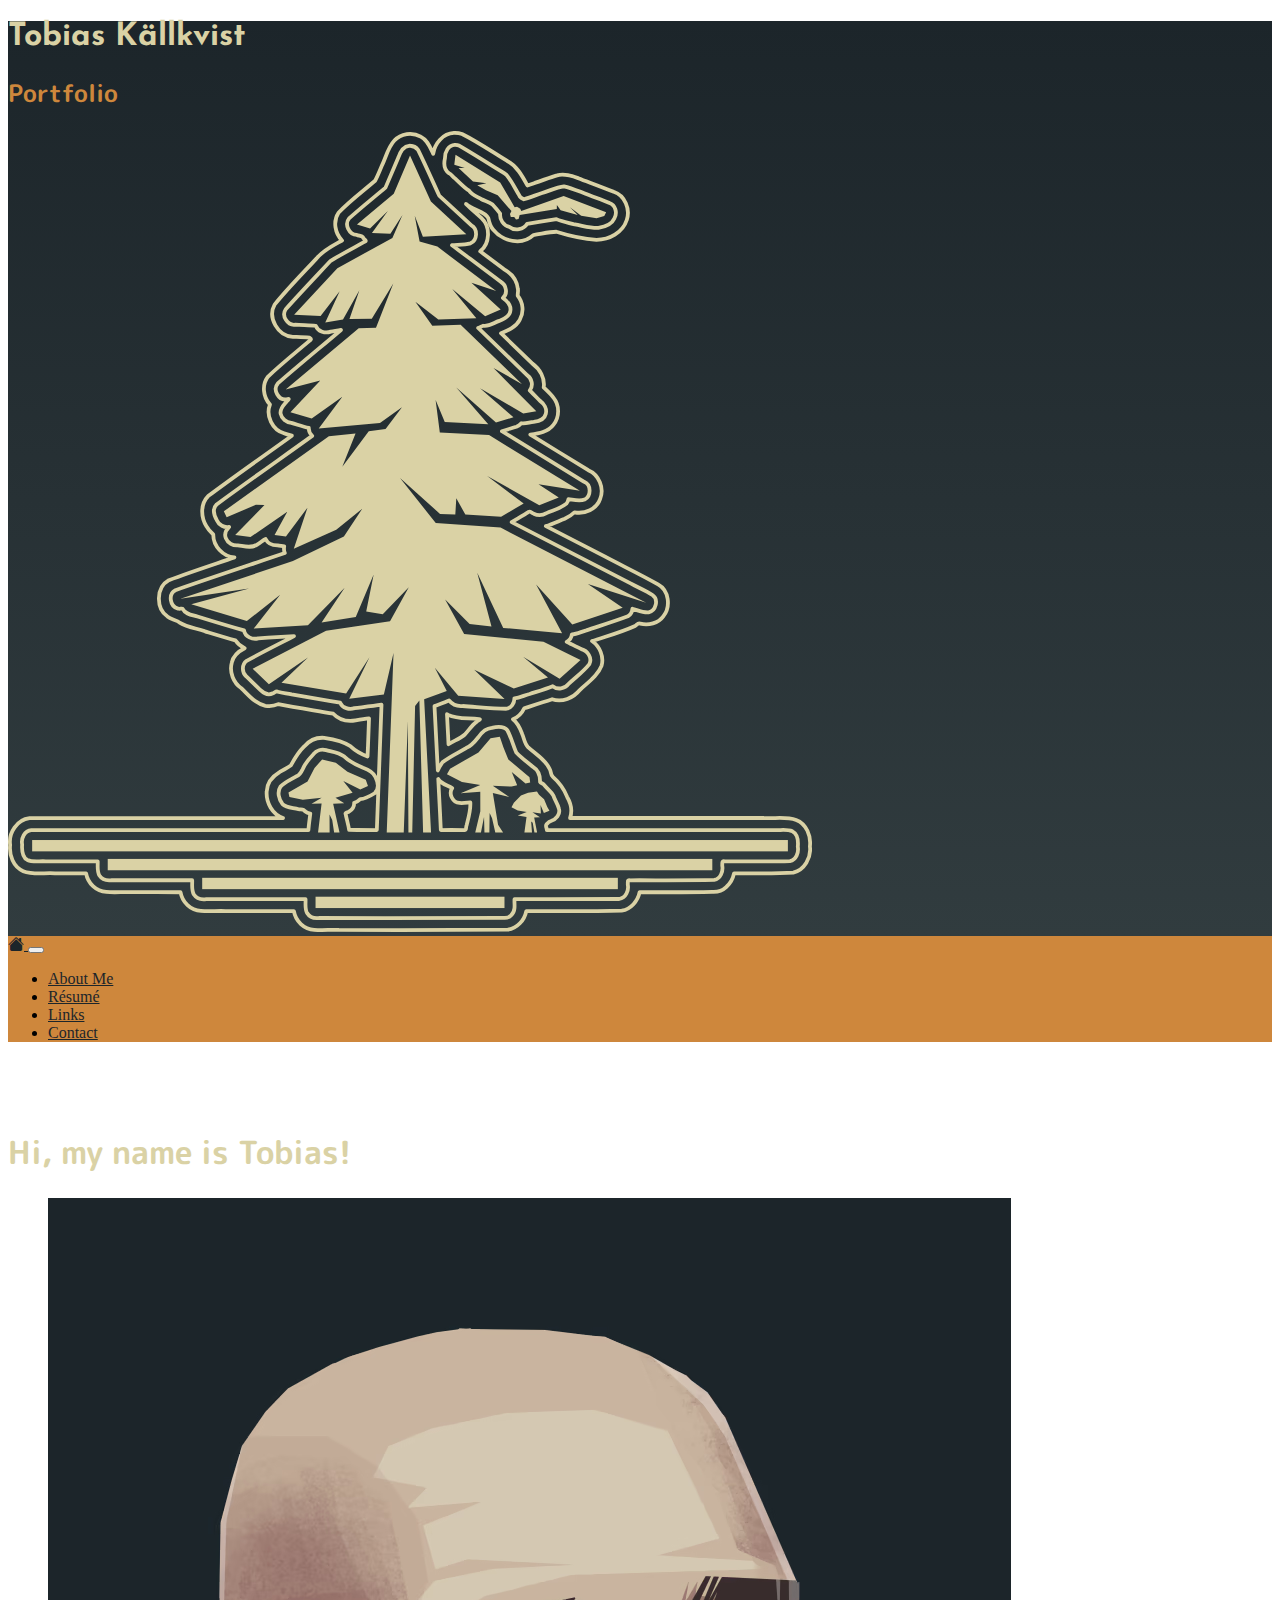
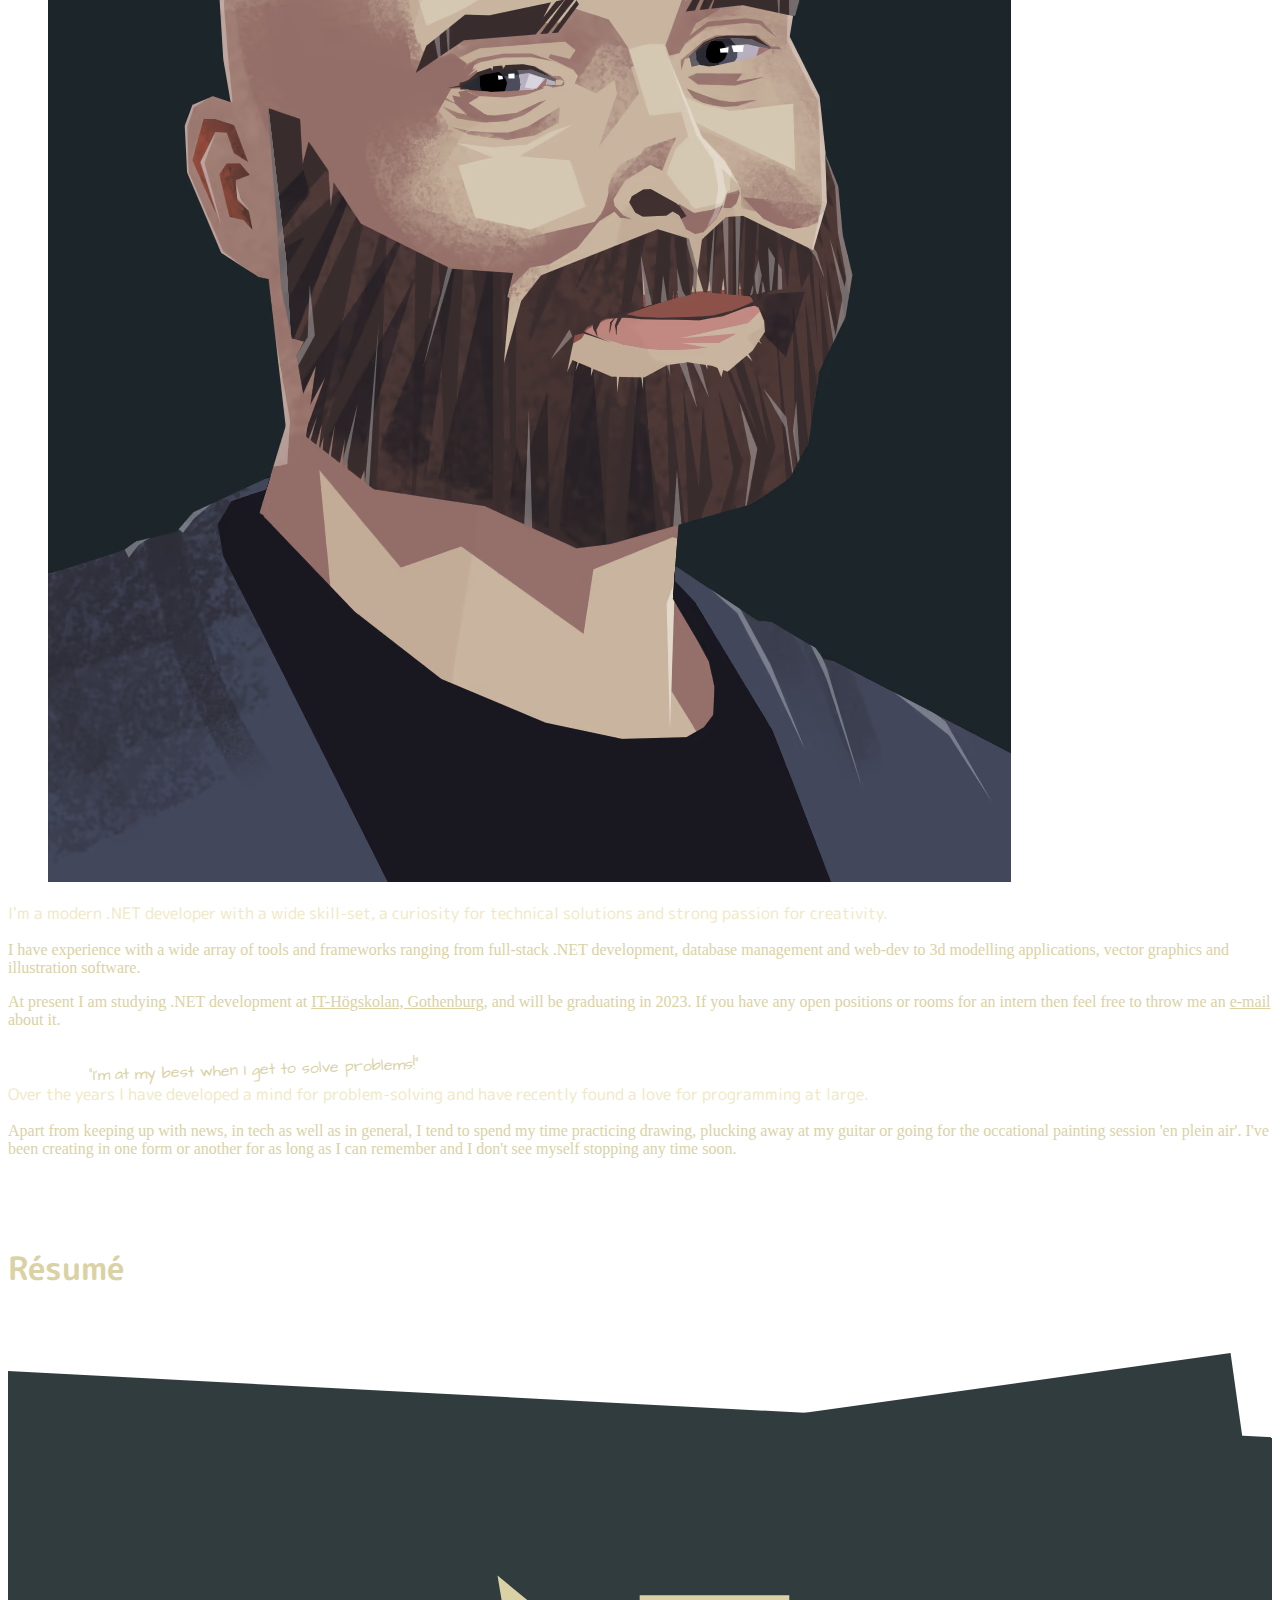
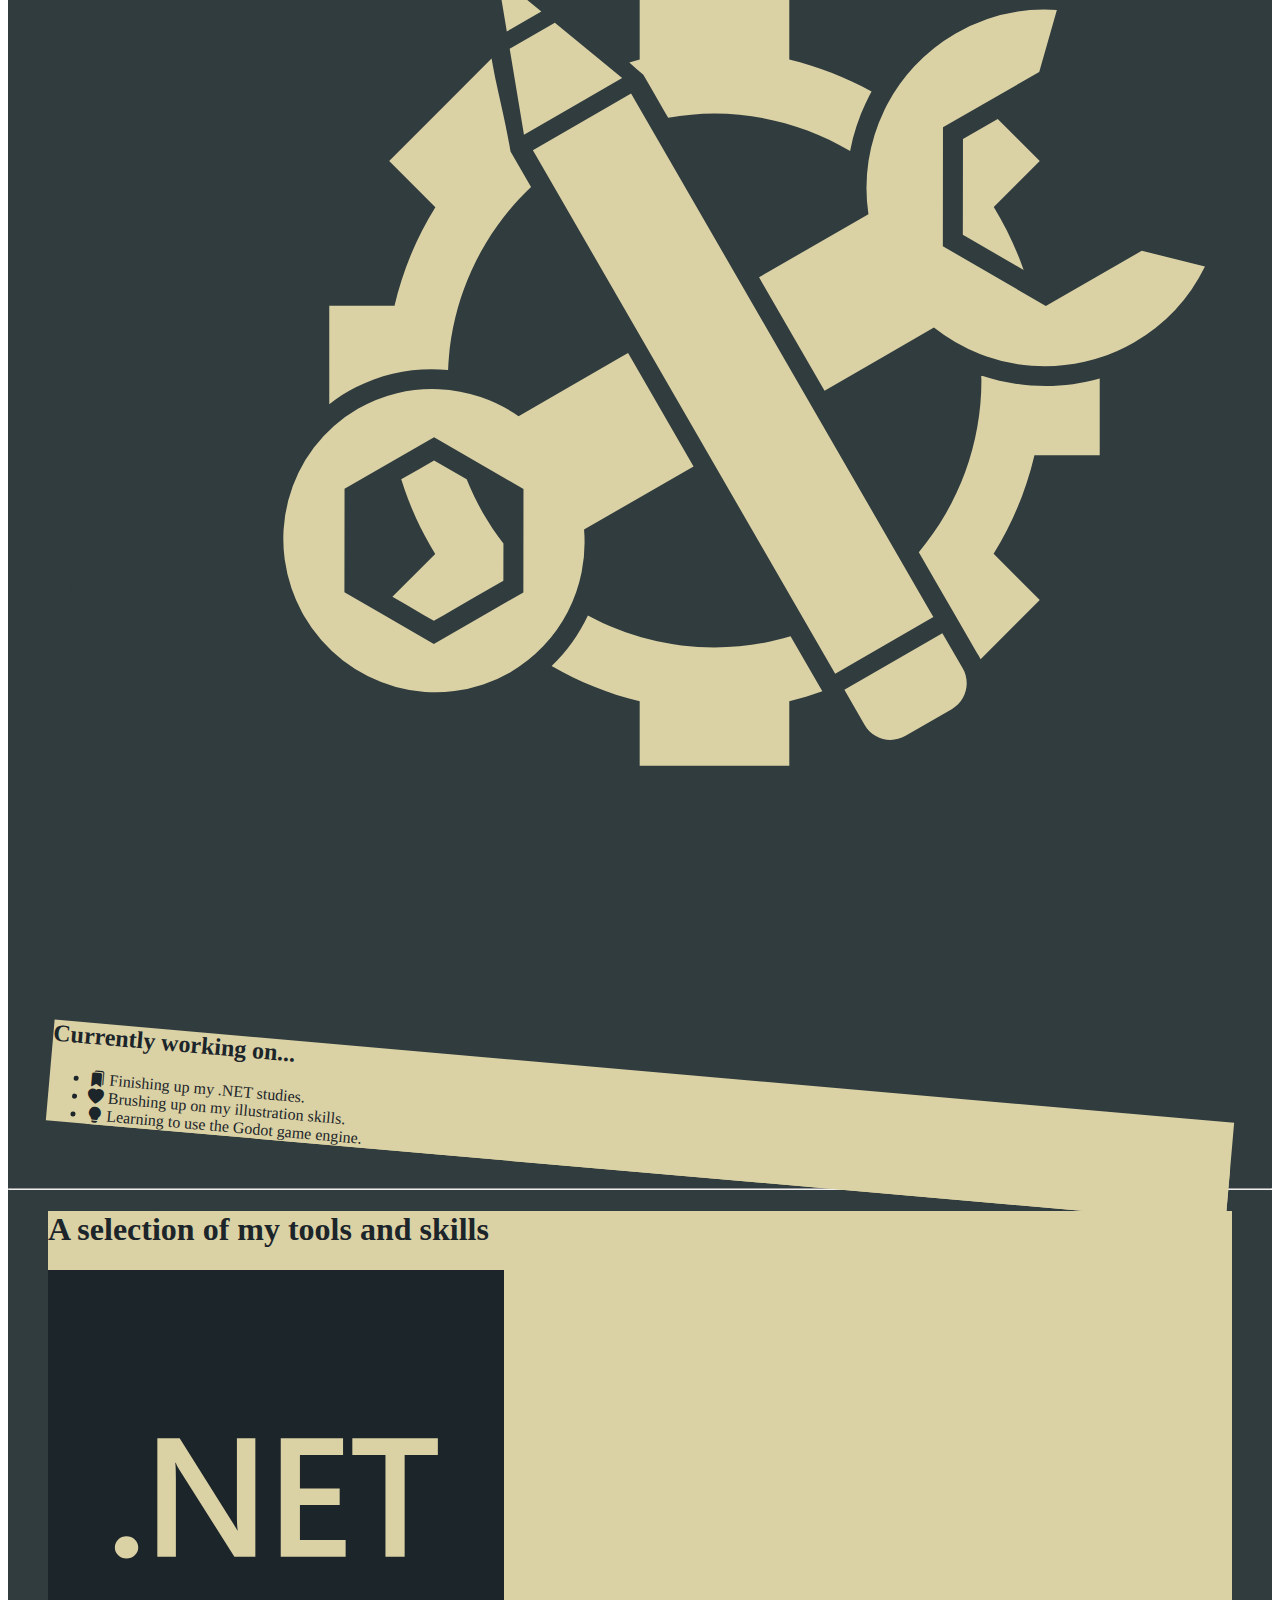
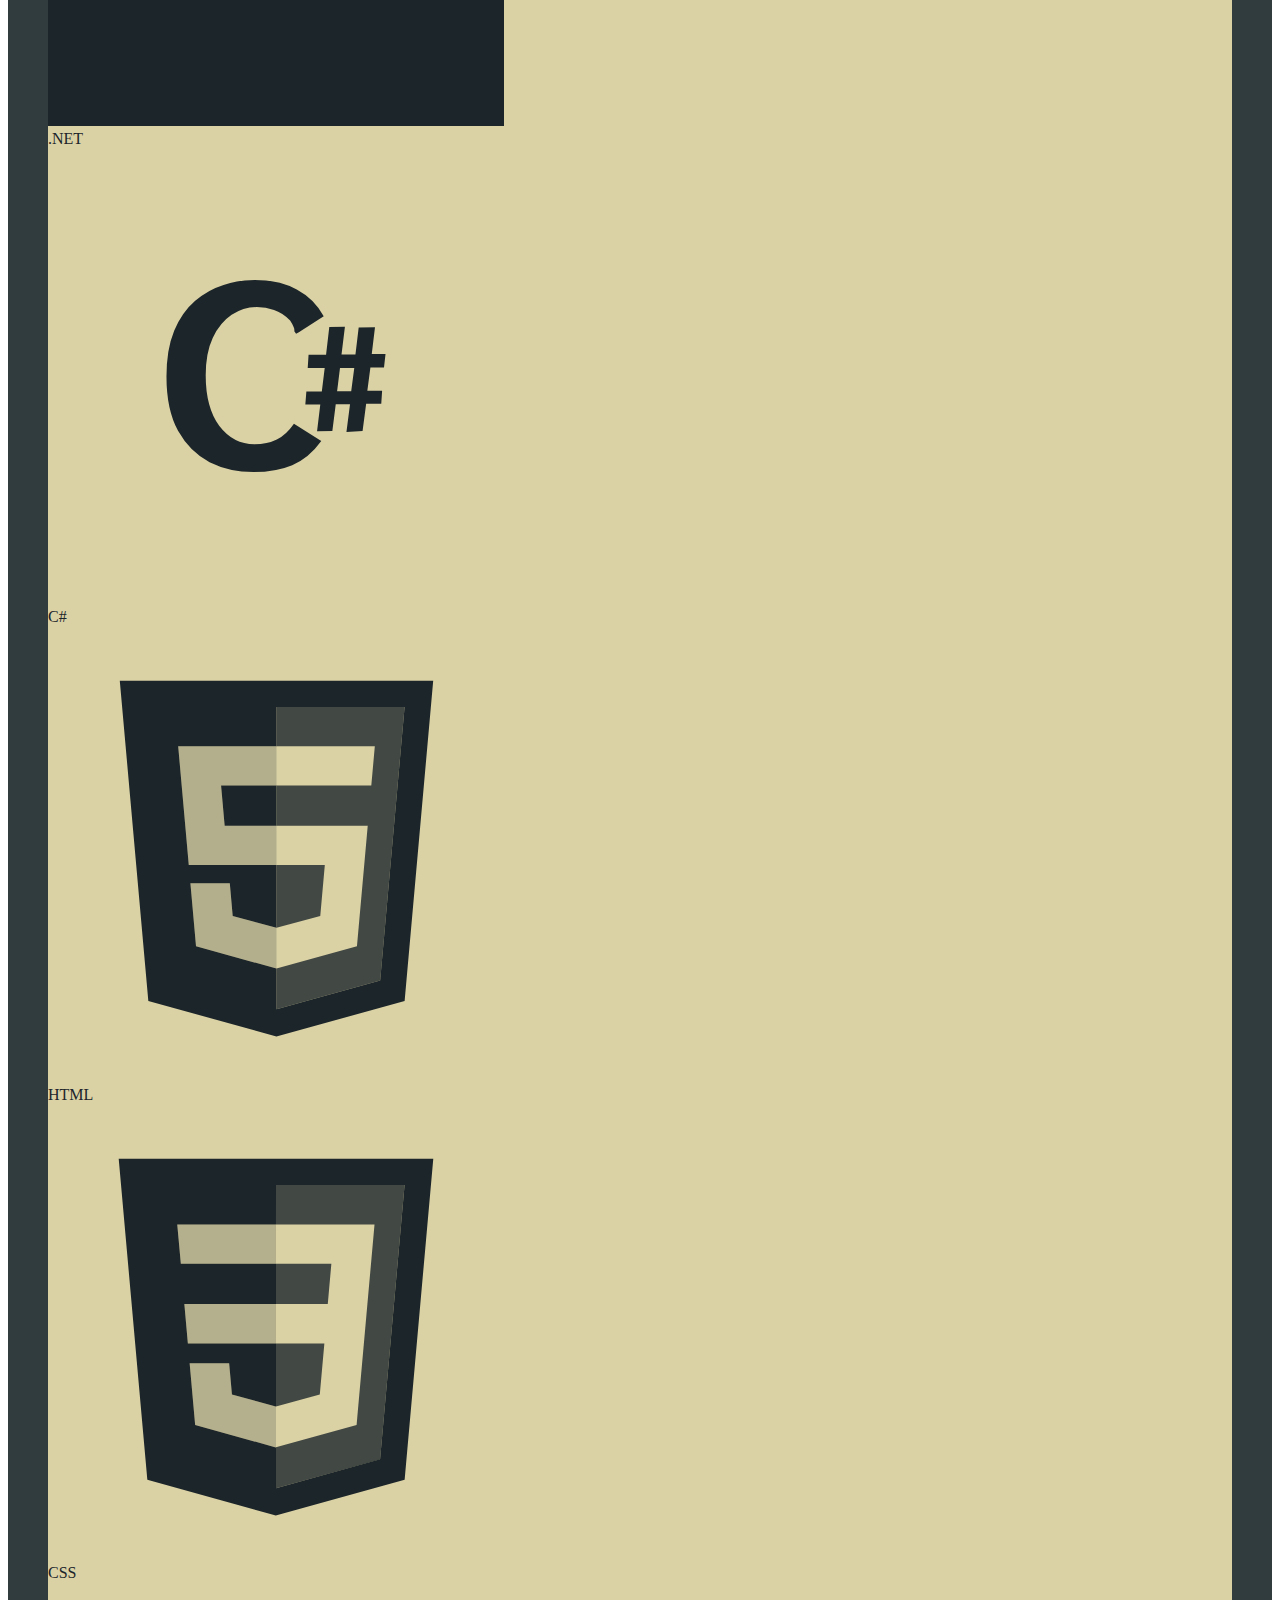
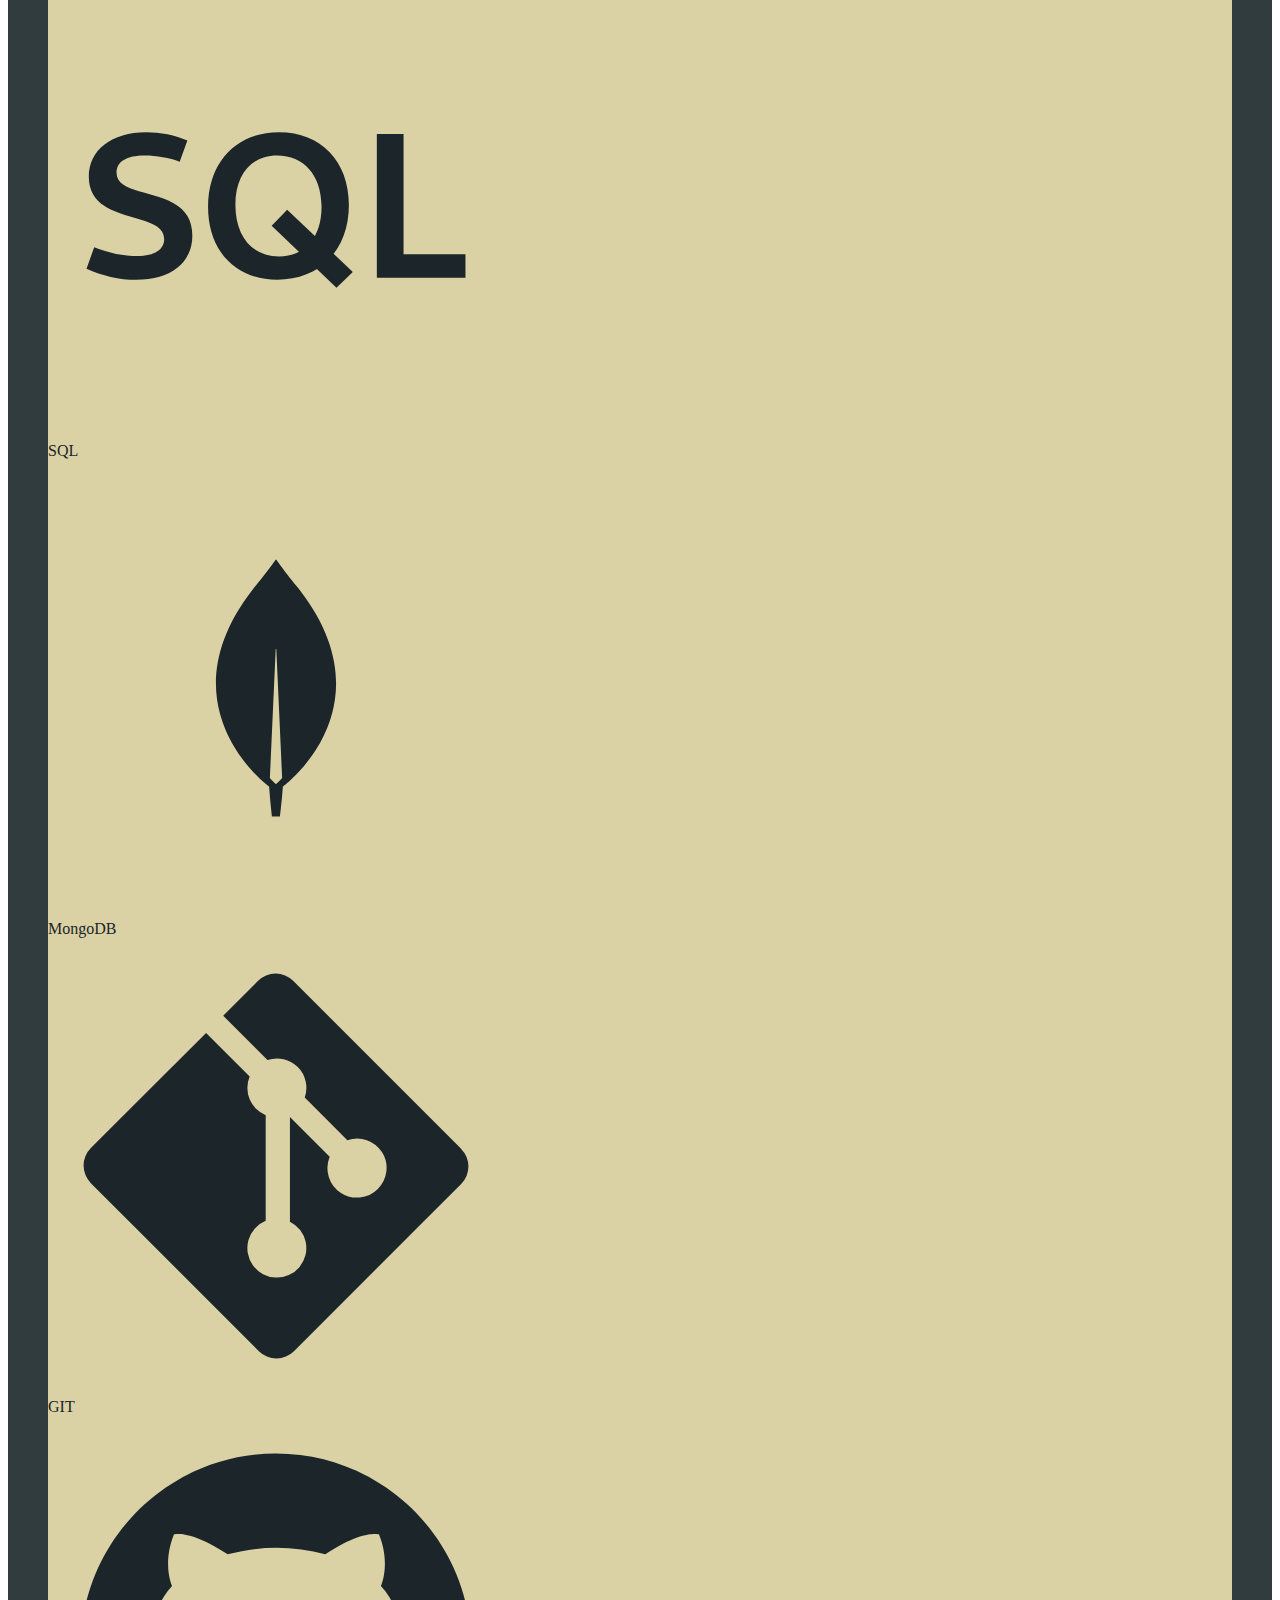
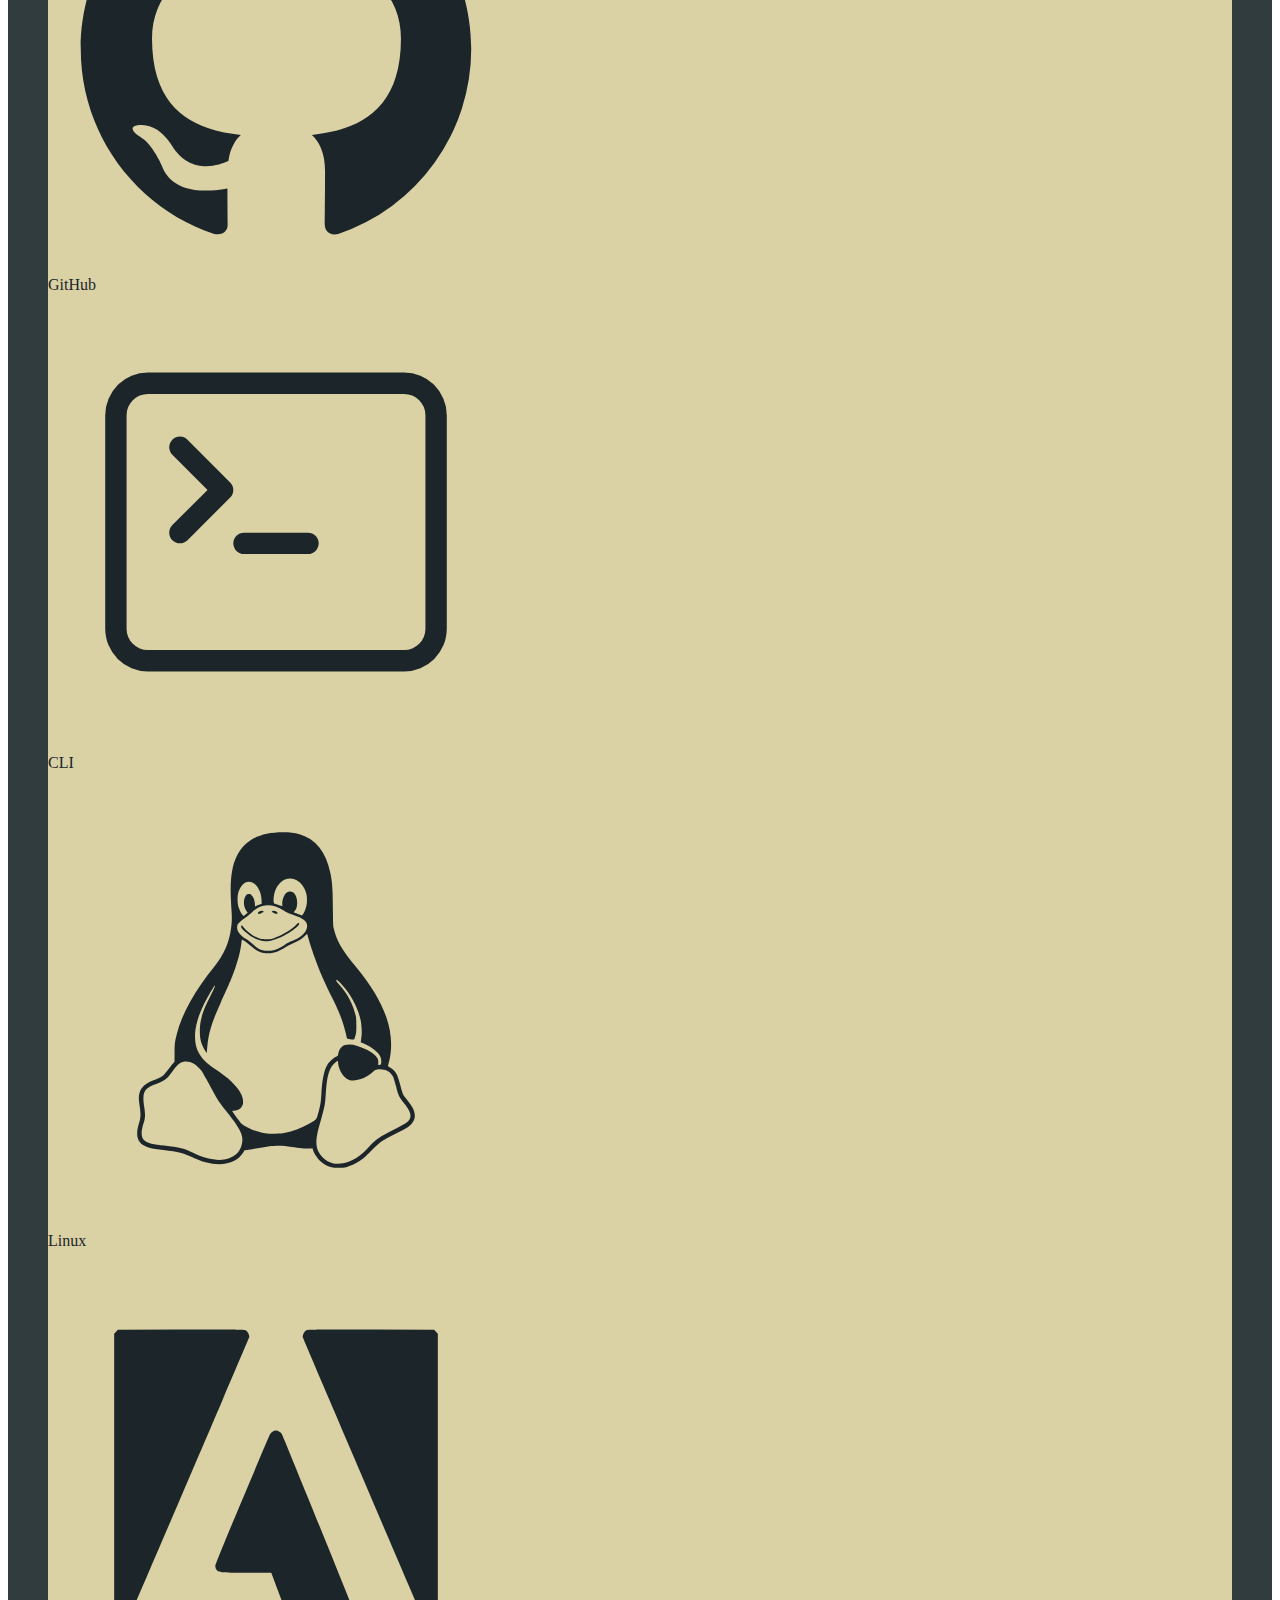
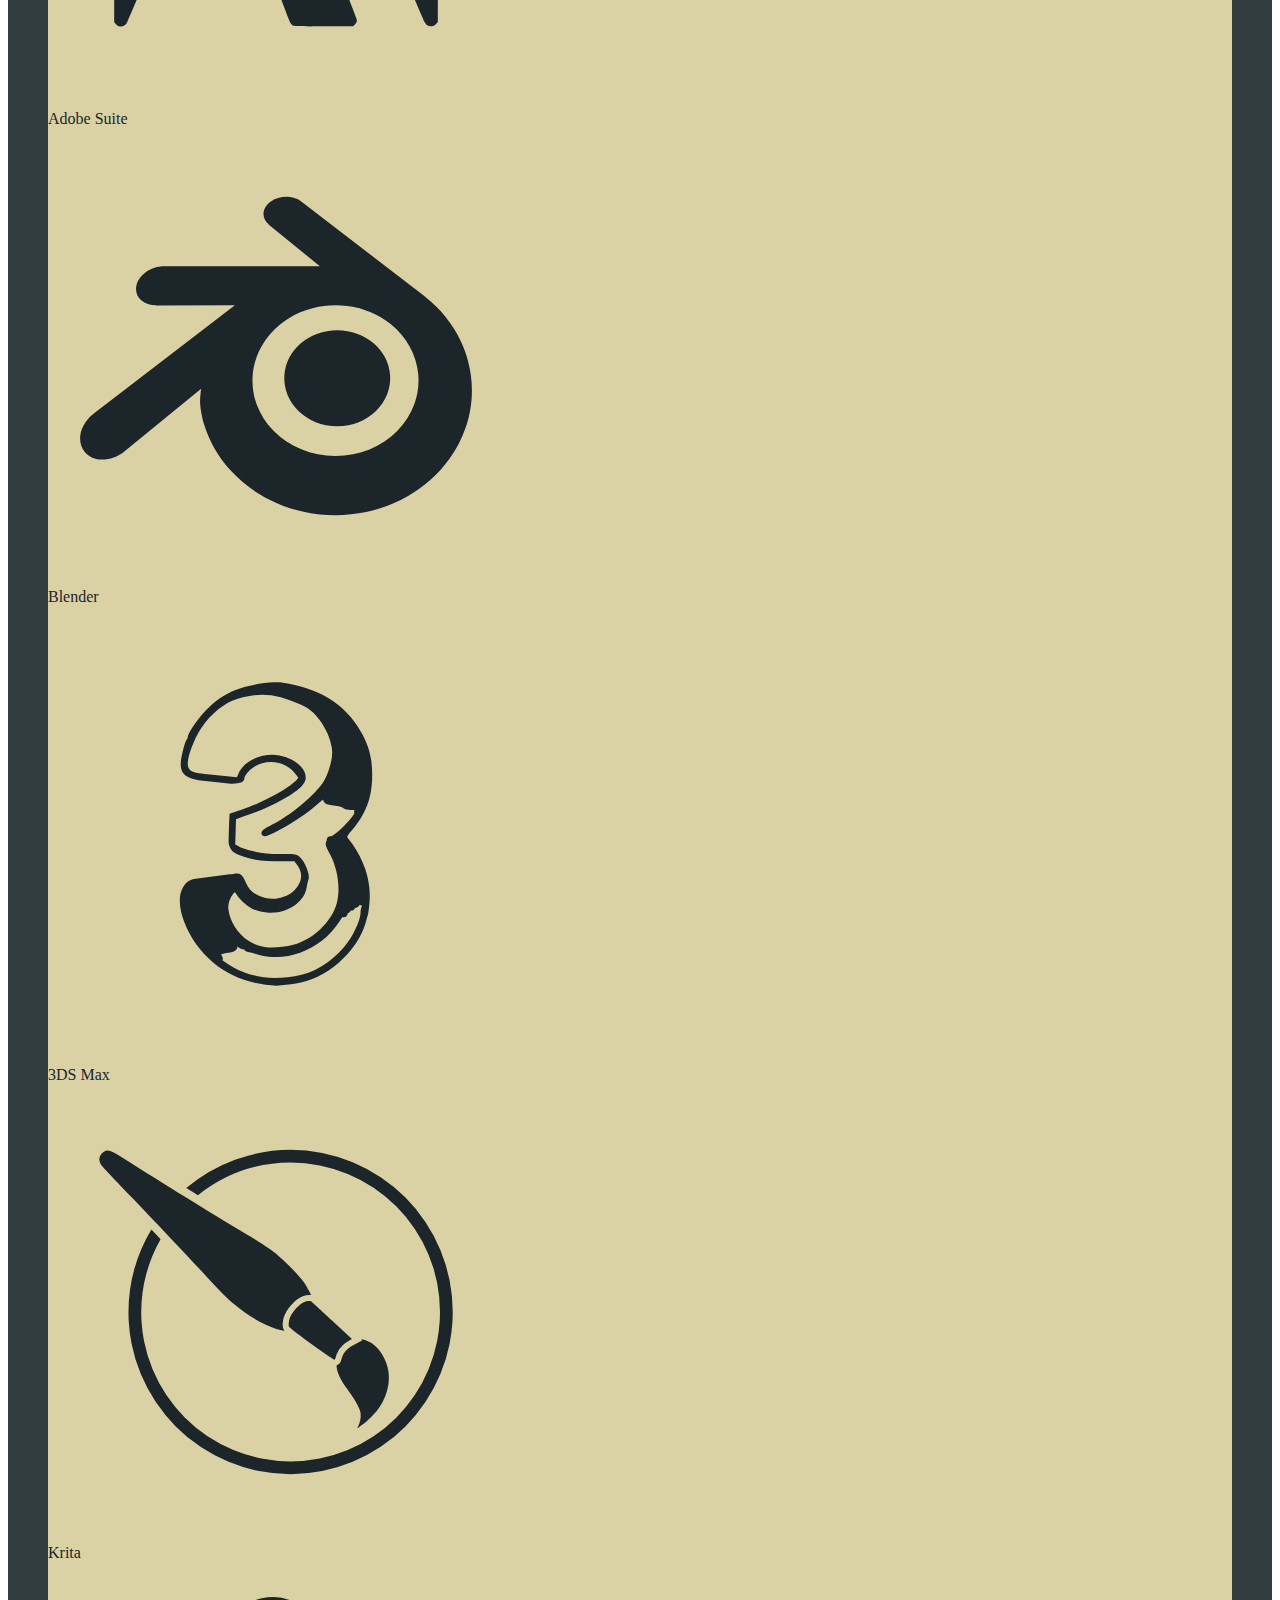
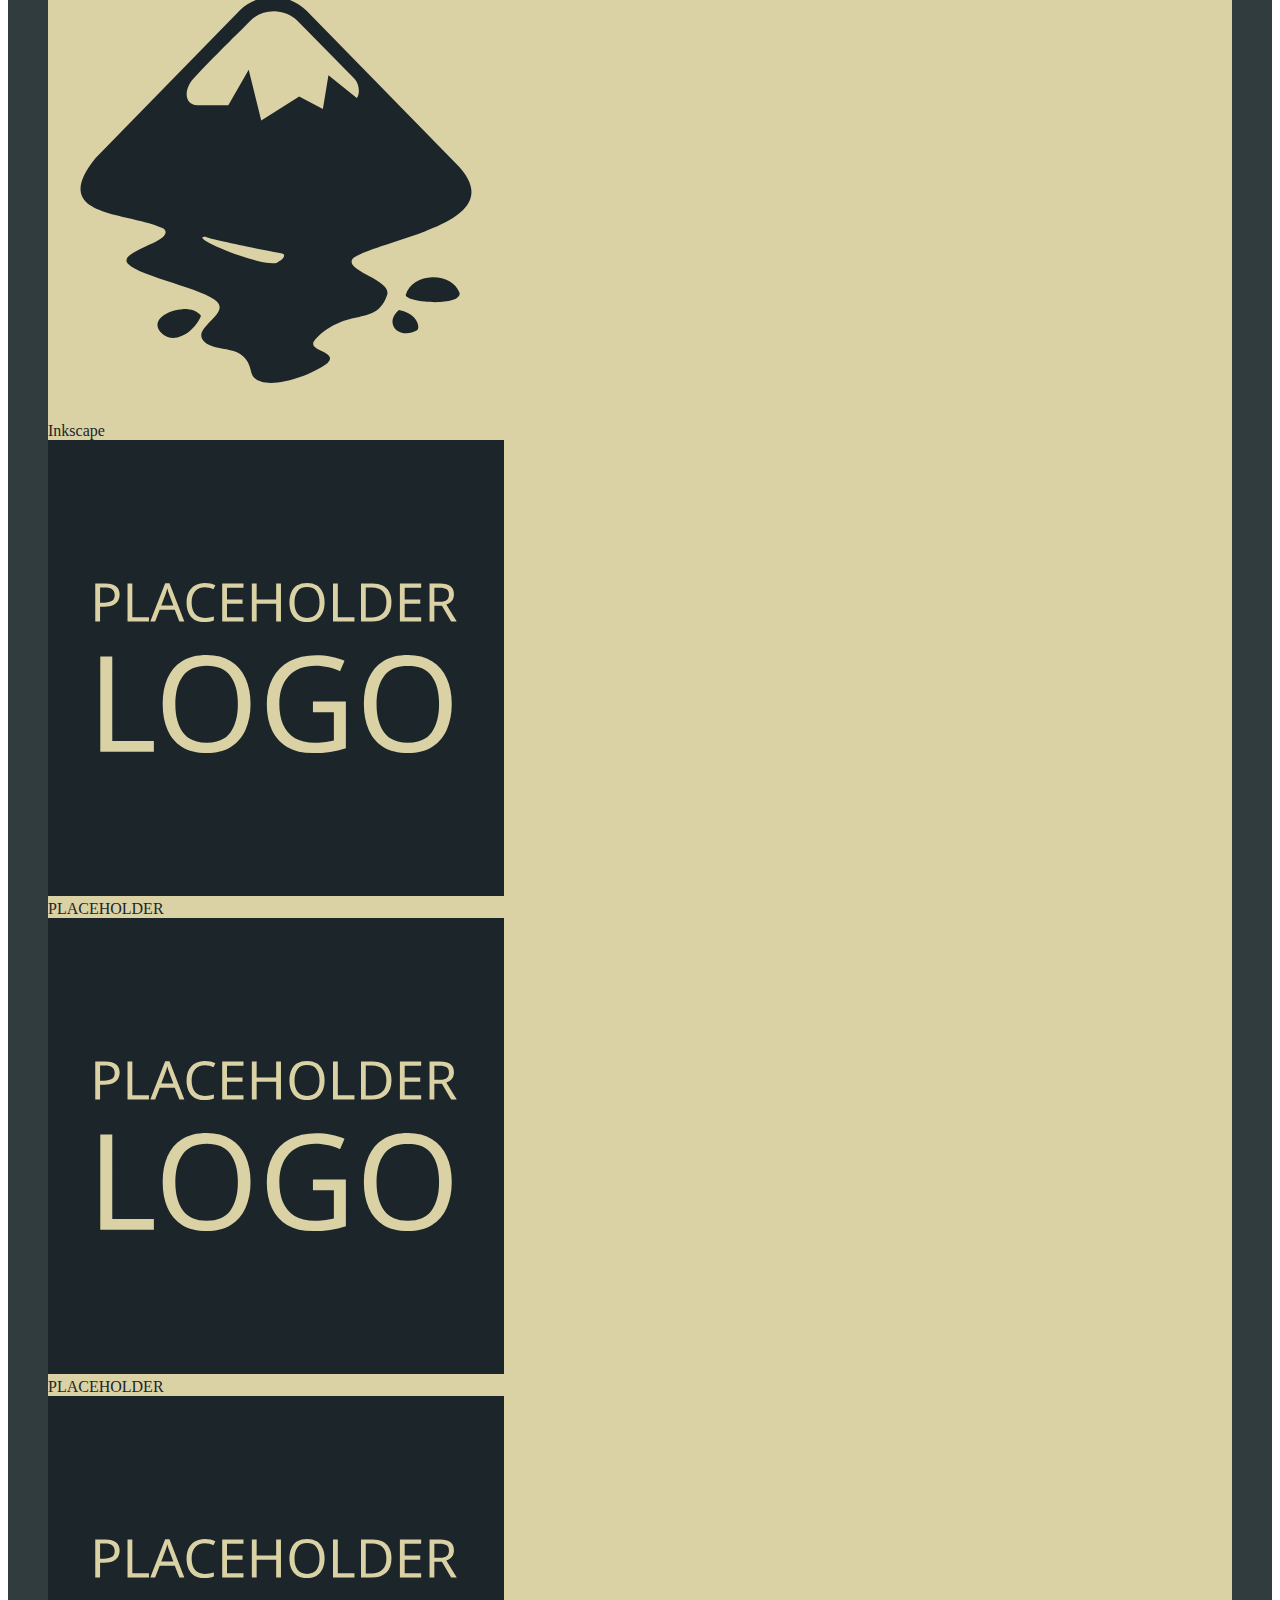
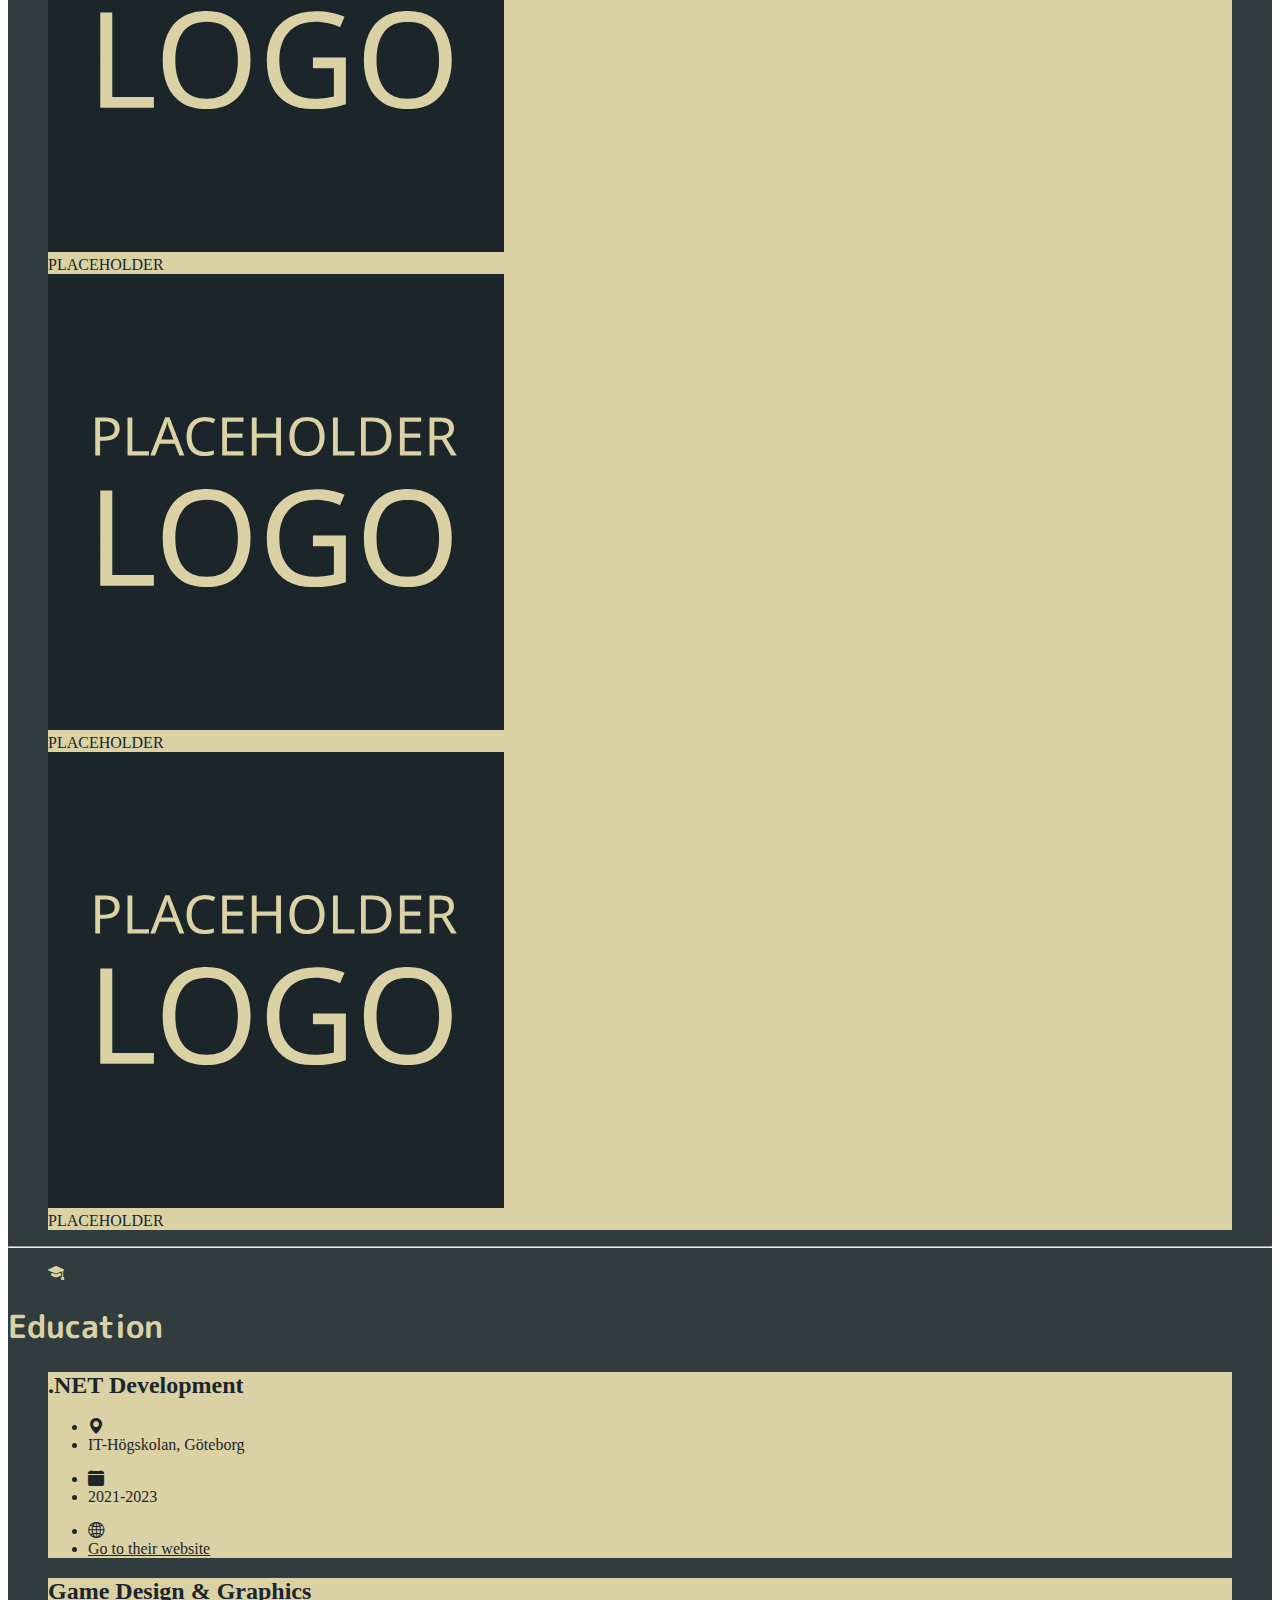
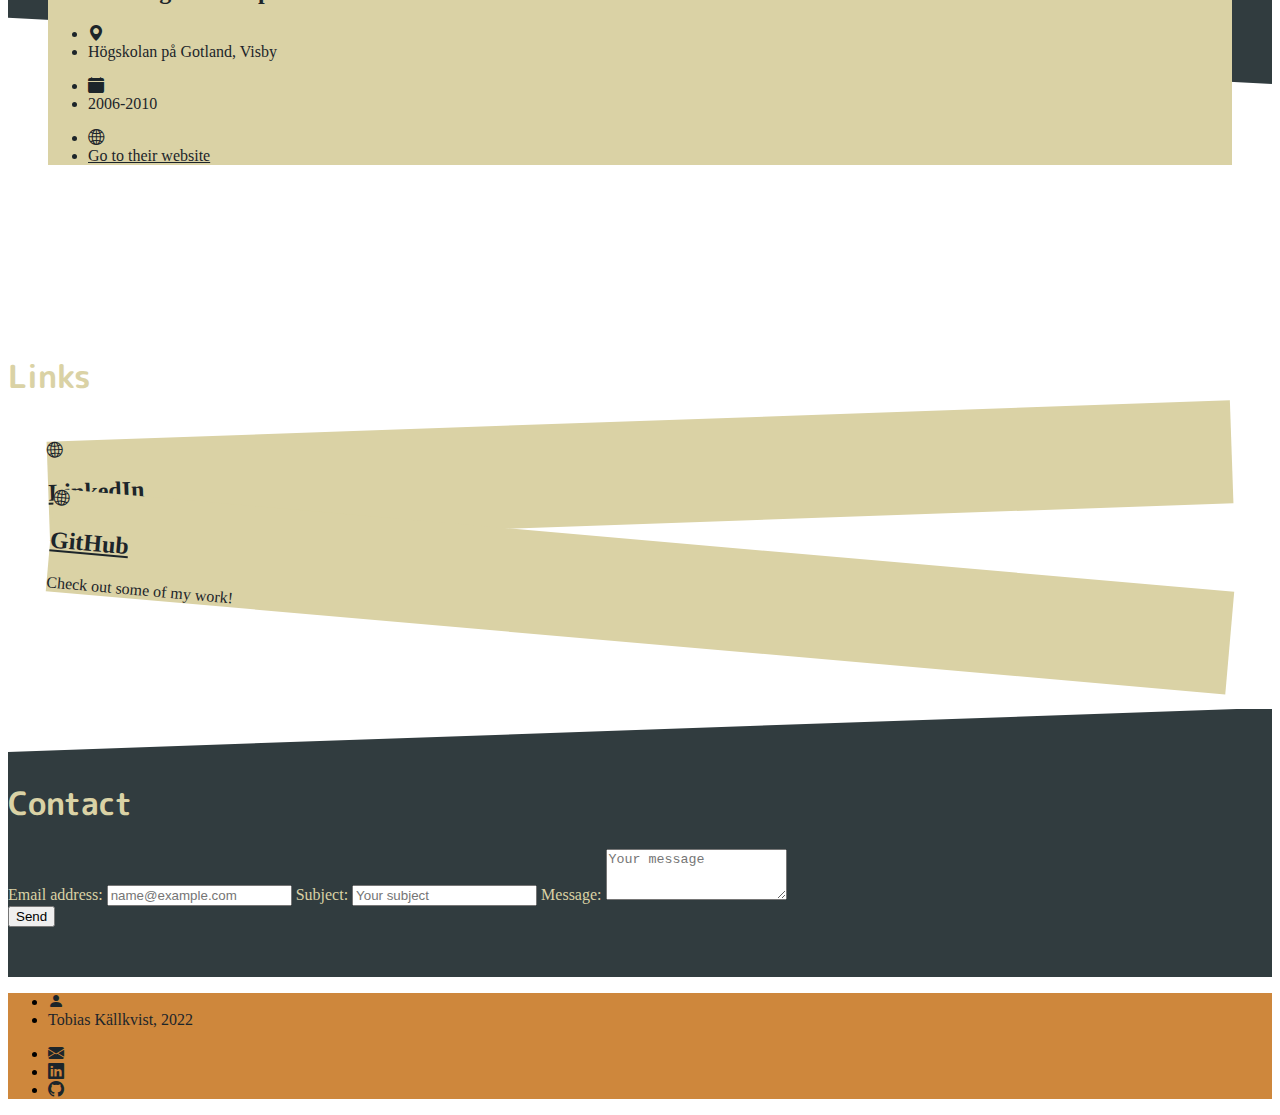
==== commit 99d2c8dc: "Update portrait image and removed placeholders" ====
--- a/index.html
+++ b/index.html
@@ -8,16 +8,16 @@
     <meta name="author" content="Tobias Källkvist">
     <meta name="keywords" content="Tobias, Källkvist, Portfolio, developer, programming, .NET, dotnet, HTML, CSS, JavaScript">
     <meta name="description" content=".NET-developer Tobias Källkvist's online portfolio.">
-
-    <!-- Bootstrap -->
-    <link href="https://cdn.jsdelivr.net/npm/bootstrap@5.1.3/dist/css/bootstrap.min.css" rel="stylesheet" integrity="sha384-1BmE4kWBq78iYhFldvKuhfTAU6auU8tT94WrHftjDbrCEXSU1oBoqyl2QvZ6jIW3" crossorigin="anonymous">
-    <link rel="preconnect" href="https://fonts.googleapis.com">
-    <link rel="stylesheet" href="https://cdn.jsdelivr.net/npm/bootstrap-icons@1.7.2/font/bootstrap-icons.css">
     
     <!-- Google fonts -->
     <link rel="preconnect" href="https://fonts.googleapis.com">
     <link rel="preconnect" href="https://fonts.gstatic.com" crossorigin>
     <link href="https://fonts.googleapis.com/css2?family=Architects+Daughter&family=Josefin+Sans&family=M+PLUS+Rounded+1c&display=swap" rel="stylesheet">
+
+    <!-- Bootstrap -->
+    <link href="https://cdn.jsdelivr.net/npm/bootstrap@5.1.3/dist/css/bootstrap.min.css" rel="stylesheet" integrity="sha384-1BmE4kWBq78iYhFldvKuhfTAU6auU8tT94WrHftjDbrCEXSU1oBoqyl2QvZ6jIW3" crossorigin="anonymous">
+    <link rel="preconnect" href="https://fonts.googleapis.com">
+    <link rel="stylesheet" href="https://cdn.jsdelivr.net/npm/bootstrap-icons@1.7.2/font/bootstrap-icons.css">
 
     <!-- Custom CSS -->
     <link rel="stylesheet" href="css/style.css">
@@ -30,12 +30,12 @@
         <header class="p-3 title-gradient" aria-label="Banner">
             <div class="container justify-content-around">
                 <div class="row align-items-center justify-content-center">
-                    <div class="col-6 col-md-6 text-end">
+                    <div class="col-6 text-end">
                         <h1 class="display-1 custom-text-primary font-title">Tobias Källkvist</h1>
                         <h2 class="display-6 custom-text-secondary font-title-alt">Portfolio</h2>
                     </div>
                     <div class="col-6 col-md-4 d-none d-sm-block">
-                        <img class="img-fluid" src="assets/svg/pine_logo.svg" alt="Stylized silhouette of a bird in the sky and three mushrooms beneath a pine tree.">
+                        <img class="img-fluid w-100 h-auto" src="assets/svg/pine_logo.svg" alt="Stylized silhouette of a bird in the sky and three mushrooms beneath a pine tree.">
                     </div>
                 </div>
             </div>
@@ -84,7 +84,7 @@
 
                 <!-- Portrait -->
                 <figure class="col-4 col-md-3 col-xl-2 float-end border-light rounded border border-4 m-3" aria-label="Portrait">
-                    <img class="img-fluid" src="assets/img/portrait_256.png" alt="Portrait of Tobias.">
+                    <img class="img-fluid w-100 h-auto" src="assets/img/portrait_512.avif" alt="Portrait of Tobias.">
                 </figure>
 
                 <!-- Introduction -->
@@ -107,7 +107,7 @@
             </section>
 
             <!-- Résumé -->
-            <section id="resume" class="p-3 custom-text-primary pos-rel o-flow" aria-label="Résumé section">
+            <section id="resume" class="p-3 mt-5 mb-5 custom-text-primary pos-rel o-flow" aria-label="Résumé section">
 
                 <!-- Background rects -->
                 <div class="bg-rect rect1" aria-hidden="true"></div>
@@ -117,41 +117,35 @@
                 <div class="spacer"></div>
 
                 <!-- Header -->
-                <h1 class="font-title-alt display-3 text-center">Résumé</h1>
+                <h1 class="font-title-alt display-3 text-center mb-0 mb-md-5 mb-lg-0">Résumé</h1>
 
                 <!-- Current projects -->
                 <section class="container" aria-label="Current projects">
                     <div class="row row-cols-1 row-cols-md-2 align-items-center justify-content-md-evenly">
                         
                         <!-- Skill icon -->
-                        <figure class="col-10 col-md col-lg-6 m-auto p-5" aria-label="Icon">
-                                <img class="img-fluid d-block m-auto" src="assets/svg/skill_icon.svg" alt="Stylized icon of a pen and wrench crossed over a gear cog.">
+                        <figure class="col-10 col-md col-lg-6 m-auto" aria-label="Icon">
+                                <img class="img-fluid d-block m-auto w-100 h-auto" src="assets/svg/skill_icon.svg" alt="Stylized icon of a pen and wrench crossed over a gear cog.">
                         </figure>
                         
                         <!-- Projects card -->
-                        <figure class="col rot-card2 p-5" aria-label="Projects card">
+                        <figure class="col rot-card2" aria-label="Projects card">
                             <div class="card custom-text-dark custom-bg-primary pb-3">
                                 <div class="card-header">
                                     <h2 class="card-title text-center">Currently working on...</h2>
                                 </div>
-                                    <ul class="list-group list-group-flush">
+                                    <ul class="list-group list-group-flush fs-5">
                                         <li class="list-group-item custom-bg-primary"">
-                                            <div class="nav align-items-center fs-5">
-                                                <i class="bi bi-bookmarks-fill mx-2"></i>
-                                                Finishing up my .NET studies.
-                                            </div>
+                                            <i class="bi bi-bookmarks-fill mx-2"></i>
+                                            Finishing up my .NET studies.
                                         </li>
                                         <li class="list-group-item custom-bg-primary">
-                                            <div class="nav align-items-center fs-5">
-                                                <i class="bi bi-heart-fill mx-2"></i>
-                                                Brushing up on my illustration skills.
-                                            </div>
+                                            <i class="bi bi-heart-fill mx-2"></i>
+                                            Brushing up on my illustration skills.
                                         </li>
                                         <li class="list-group-item custom-bg-primary">
-                                            <div class="nav align-items-center fs-5">
-                                                <i class="bi bi-lightbulb-fill mx-2"></i>
-                                                Learning to use the Godot game engine.
-                                            </div>
+                                            <i class="bi bi-lightbulb-fill mx-2"></i>
+                                            Learning to use the Godot game engine.
                                         </li>
                                     </ul>
                             </div>
@@ -175,7 +169,7 @@
                                 <!-- .NET -->
                                 <div class="col custom-bg-primary custom-text-dark text-center mb-5">
                                     <div class="col-8 m-auto">
-                                        <img class="img-fluid d-block m-auto" src="assets/svg/logo_dotnet.svg" alt="dotNet logo">
+                                        <img class="img-fluid w-100 h-auto" src="assets/svg/logo_dotnet.svg" alt="dotNet logo">
                                     </div>
                                     <div class="fs-6">.NET</div>
                                 </div>
@@ -183,7 +177,7 @@
                                 <!-- C# -->
                                 <div class="col custom-bg-primary custom-text-dark text-center mb-5">
                                     <div class="col-8 m-auto">
-                                        <img class="img-fluid d-block m-auto" src="assets/svg/logo_csharp.svg" alt="C-sharp logo">
+                                        <img class="img-fluid w-100 h-auto" src="assets/svg/logo_csharp.svg" alt="C-sharp logo">
                                     </div>
                                     <div class="fs-6">C#</div>
                                 </div>
@@ -191,7 +185,7 @@
                                 <!-- HTML -->
                                 <div class="col custom-bg-primary custom-text-dark text-center mb-5">
                                     <div class="col-8 m-auto">
-                                        <img class="img-fluid d-block m-auto" src="assets/svg/logo_html.svg" alt="HTML5 logo">
+                                        <img class="img-fluid w-100 h-auto" src="assets/svg/logo_html.svg" alt="HTML5 logo">
                                     </div>
                                     <div class="fs-6">HTML</div>
                                 </div>
@@ -199,7 +193,7 @@
                                 <!-- CSS -->
                                 <div class="col custom-bg-primary custom-text-dark text-center mb-5">
                                     <div class="col-8 m-auto">
-                                        <img class="img-fluid d-block m-auto" src="assets/svg/logo_css.svg" alt="CSS3 logo">
+                                        <img class="img-fluid w-100 h-auto" src="assets/svg/logo_css.svg" alt="CSS3 logo">
                                     </div>
                                     <div class="fs-6">CSS</div>
                                 </div>
@@ -207,7 +201,7 @@
                                 <!-- SQL -->
                                 <div class="col custom-bg-primary custom-text-dark text-center mb-5">
                                     <div class="col-8 m-auto">
-                                        <img class="img-fluid d-block m-auto" src="assets/svg/logo_sql.svg" alt="SQL logo">
+                                        <img class="img-fluid w-100 h-auto" src="assets/svg/logo_sql.svg" alt="SQL logo">
                                     </div>
                                     <div class="fs-6">SQL</div>
                                 </div>
@@ -215,7 +209,7 @@
                                 <!-- MONGO DB -->
                                 <div class="col custom-bg-primary custom-text-dark text-center mb-5">
                                     <div class="col-8 m-auto">
-                                        <img class="img-fluid d-block m-auto" src="assets/svg/logo_mongodb.svg" alt="MongoDB logo">
+                                        <img class="img-fluid w-100 h-auto" src="assets/svg/logo_mongodb.svg" alt="MongoDB logo">
                                     </div>
                                     <div class="fs-6">MongoDB</div>
                                 </div>
@@ -223,7 +217,7 @@
                                 <!-- GIT -->
                                 <div class="col custom-bg-primary custom-text-dark text-center mb-5">
                                     <div class="col-8 m-auto">
-                                        <img class="img-fluid d-block m-auto" src="assets/svg/logo_git.svg" alt="Git logo">
+                                        <img class="img-fluid w-100 h-auto" src="assets/svg/logo_git.svg" alt="Git logo">
                                     </div>
                                     <div class="fs-6">GIT</div>
                                 </div>
@@ -231,7 +225,7 @@
                                 <!-- GITHUB -->
                                 <div class="col custom-bg-primary custom-text-dark text-center mb-5">
                                     <div class="col-8 m-auto">
-                                        <img class="img-fluid d-block m-auto" src="assets/svg/logo_github.svg" alt="GitHub logo">
+                                        <img class="img-fluid w-100 h-auto" src="assets/svg/logo_github.svg" alt="GitHub logo">
                                     </div>
                                     <div class="fs-6">GitHub</div>
                                 </div>
@@ -239,7 +233,7 @@
                                 <!-- CLI -->
                                 <div class="col custom-bg-primary custom-text-dark text-center mb-5">
                                     <div class="col-8 m-auto">
-                                        <img class="img-fluid d-block m-auto" src="assets/svg/logo_terminal.svg" alt="Terminal logo">
+                                        <img class="img-fluid w-100 h-auto" src="assets/svg/logo_terminal.svg" alt="Terminal logo">
                                     </div>
                                     <div class="fs-6">CLI</div>
                                 </div>
@@ -247,7 +241,7 @@
                                 <!-- LINUX -->
                                 <div class="col custom-bg-primary custom-text-dark text-center mb-5">
                                     <div class="col-8 m-auto">
-                                        <img class="img-fluid d-block m-auto" src="assets/svg/logo_tux.svg" alt="Tux logo">
+                                        <img class="img-fluid w-100 h-auto" src="assets/svg/logo_tux.svg" alt="Tux logo">
                                     </div>
                                     <div class="fs-6">Linux</div>
                                 </div>
@@ -255,7 +249,7 @@
                                 <!-- Adobe -->
                                 <div class="col custom-bg-primary custom-text-dark text-center mb-5">
                                     <div class="col-8 m-auto">
-                                        <img class="img-fluid d-block m-auto" src="assets/svg/logo_adobe.svg" alt="Adobe logo">
+                                        <img class="img-fluid w-100 h-auto" src="assets/svg/logo_adobe.svg" alt="Adobe logo">
                                     </div>
                                     <div class="fs-6">Adobe Suite</div>
                                 </div>
@@ -263,7 +257,7 @@
                                 <!-- BLENDER -->
                                 <div class="col custom-bg-primary custom-text-dark text-center mb-5">
                                     <div class="col-8 m-auto">
-                                        <img class="img-fluid d-block m-auto" src="assets/svg/logo_blender.svg" alt="Blender logo">
+                                        <img class="img-fluid w-100 h-auto" src="assets/svg/logo_blender.svg" alt="Blender logo">
                                     </div>
                                     <div class="fs-6">Blender</div>
                                 </div>
@@ -271,7 +265,7 @@
                                 <!-- 3DS MAX -->
                                 <div class="col custom-bg-primary custom-text-dark text-center mb-5">
                                     <div class="col-8 m-auto">
-                                        <img class="img-fluid d-block m-auto" src="assets/svg/logo_3dsmax.svg" alt="3ds max logo">
+                                        <img class="img-fluid w-100 h-auto" src="assets/svg/logo_3dsmax.svg" alt="3ds max logo">
                                     </div>
                                     <div class="fs-6">3DS Max</div>
                                 </div>
@@ -279,7 +273,7 @@
                                 <!-- KRITA -->
                                 <div class="col custom-bg-primary custom-text-dark text-center mb-5">
                                     <div class="col-8 m-auto">
-                                        <img class="img-fluid d-block m-auto" src="assets/svg/logo_krita.svg" alt="Krita logo">
+                                        <img class="img-fluid w-100 h-auto" src="assets/svg/logo_krita.svg" alt="Krita logo">
                                     </div>
                                     <div class="fs-6">Krita</div>
                                 </div>
@@ -287,7 +281,7 @@
                                 <!-- INKSCAPE -->
                                 <div class="col custom-bg-primary custom-text-dark text-center mb-5">
                                     <div class="col-8 m-auto">
-                                        <img class="img-fluid d-block m-auto" src="assets/svg/logo_inkscape.svg" alt="Inkscape logo">
+                                        <img class="img-fluid w-100 h-auto" src="assets/svg/logo_inkscape.svg" alt="Inkscape logo">
                                     </div>
                                     <div class="fs-6">Inkscape</div>
                                 </div>
@@ -295,7 +289,7 @@
                                 <!-- PLACEHOLDER TOOL -->
                                 <div class="col custom-bg-primary custom-text-dark text-center mb-5">
                                     <div class="col-8 m-auto">
-                                        <img class="img-fluid d-block m-auto" src="assets/svg/logo_placeholder.svg" alt="Placeholder logo">
+                                        <img class="img-fluid w-100 h-auto" src="assets/svg/logo_placeholder.svg" alt="Placeholder logo">
                                     </div>
                                     <div class="fs-6">PLACEHOLDER</div>
                                 </div>
@@ -303,7 +297,7 @@
                                 <!-- PLACEHOLDER TOOL -->
                                 <div class="col custom-bg-primary custom-text-dark text-center mb-5">
                                     <div class="col-8 m-auto">
-                                        <img class="img-fluid d-block m-auto" src="assets/svg/logo_placeholder.svg" alt="Placeholder logo">
+                                        <img class="img-fluid w-100 h-auto" src="assets/svg/logo_placeholder.svg" alt="Placeholder logo">
                                     </div>
                                     <div class="fs-6">PLACEHOLDER</div>
                                 </div>
@@ -311,7 +305,7 @@
                                 <!-- PLACEHOLDER TOOL -->
                                 <div class="col custom-bg-primary custom-text-dark text-center mb-5">
                                     <div class="col-8 m-auto">
-                                        <img class="img-fluid d-block m-auto" src="assets/svg/logo_placeholder.svg" alt="Placeholder logo">
+                                        <img class="img-fluid w-100 h-auto" src="assets/svg/logo_placeholder.svg" alt="Placeholder logo">
                                     </div>
                                     <div class="fs-6">PLACEHOLDER</div>
                                 </div>
@@ -319,7 +313,7 @@
                                 <!-- PLACEHOLDER TOOL -->
                                 <div class="col custom-bg-primary custom-text-dark text-center mb-5">
                                     <div class="col-8 m-auto">
-                                        <img class="img-fluid d-block m-auto" src="assets/svg/logo_placeholder.svg" alt="Placeholder logo">
+                                        <img class="img-fluid w-100 h-auto" src="assets/svg/logo_placeholder.svg" alt="Placeholder logo">
                                     </div>
                                     <div class="fs-6">PLACEHOLDER</div>
                                 </div>
@@ -327,7 +321,7 @@
                                 <!-- PLACEHOLDER TOOL -->
                                 <div class="col custom-bg-primary custom-text-dark text-center mb-5">
                                     <div class="col-8 m-auto">
-                                        <img class="img-fluid d-block m-auto" src="assets/svg/logo_placeholder.svg" alt="Placeholder logo">
+                                        <img class="img-fluid w-100 h-auto" src="assets/svg/logo_placeholder.svg" alt="Placeholder logo">
                                     </div>
                                     <div class="fs-6">PLACEHOLDER</div>
                                 </div>
@@ -355,8 +349,8 @@
                         <!-- ITHS Card -->
                         <figure class="col" aria-label="IT-Högskolan card">
                             <div class="card custom-text-dark custom-bg-primary pb-3">
-                                <div class="card-header">
-                                    <h2 class="card-title text-center">.NET Development</h2>
+                                <div class="card-header text-nowrap">
+                                    <h2 class="card-title text-center fs-3">.NET Development</h2>
                                 </div>
                                 <div class="card-body">
                                     <ul class="nav align-items-center fs-6" aria-label="School">
@@ -392,8 +386,8 @@
                         <!-- GOTLAND Card -->
                         <figure class="col" aria-label="Högskolan på Gotland card">
                             <div class="card custom-text-dark custom-bg-primary pb-3">
-                                <div class="card-header">
-                                    <h2 class="card-title text-center">Game Design & Graphics</h2>
+                                <div class="card-header text-nowrap">
+                                    <h2 class="card-title text-center fs-3">Game Design & Graphics</h2>
                                 </div>
                                 <div class="card-body">
                                     <ul class="nav align-items-center fs-6">
--- a/css/style.css
+++ b/css/style.css
@@ -16,14 +16,17 @@
 /* FONT FAMILIES */
 .font-title {
     font-family: 'Josefin Sans', sans-serif;
+    font-display: swap;
 }
 
 .font-title-alt {
     font-family: 'M PLUS Rounded 1c', sans-serif;
+    font-display: swap;
 }
 
 .font-quote {
     font-family: 'Architects Daughter', cursive;
+    font-display: swap;
 }
 
 /* TEXT COLORS */
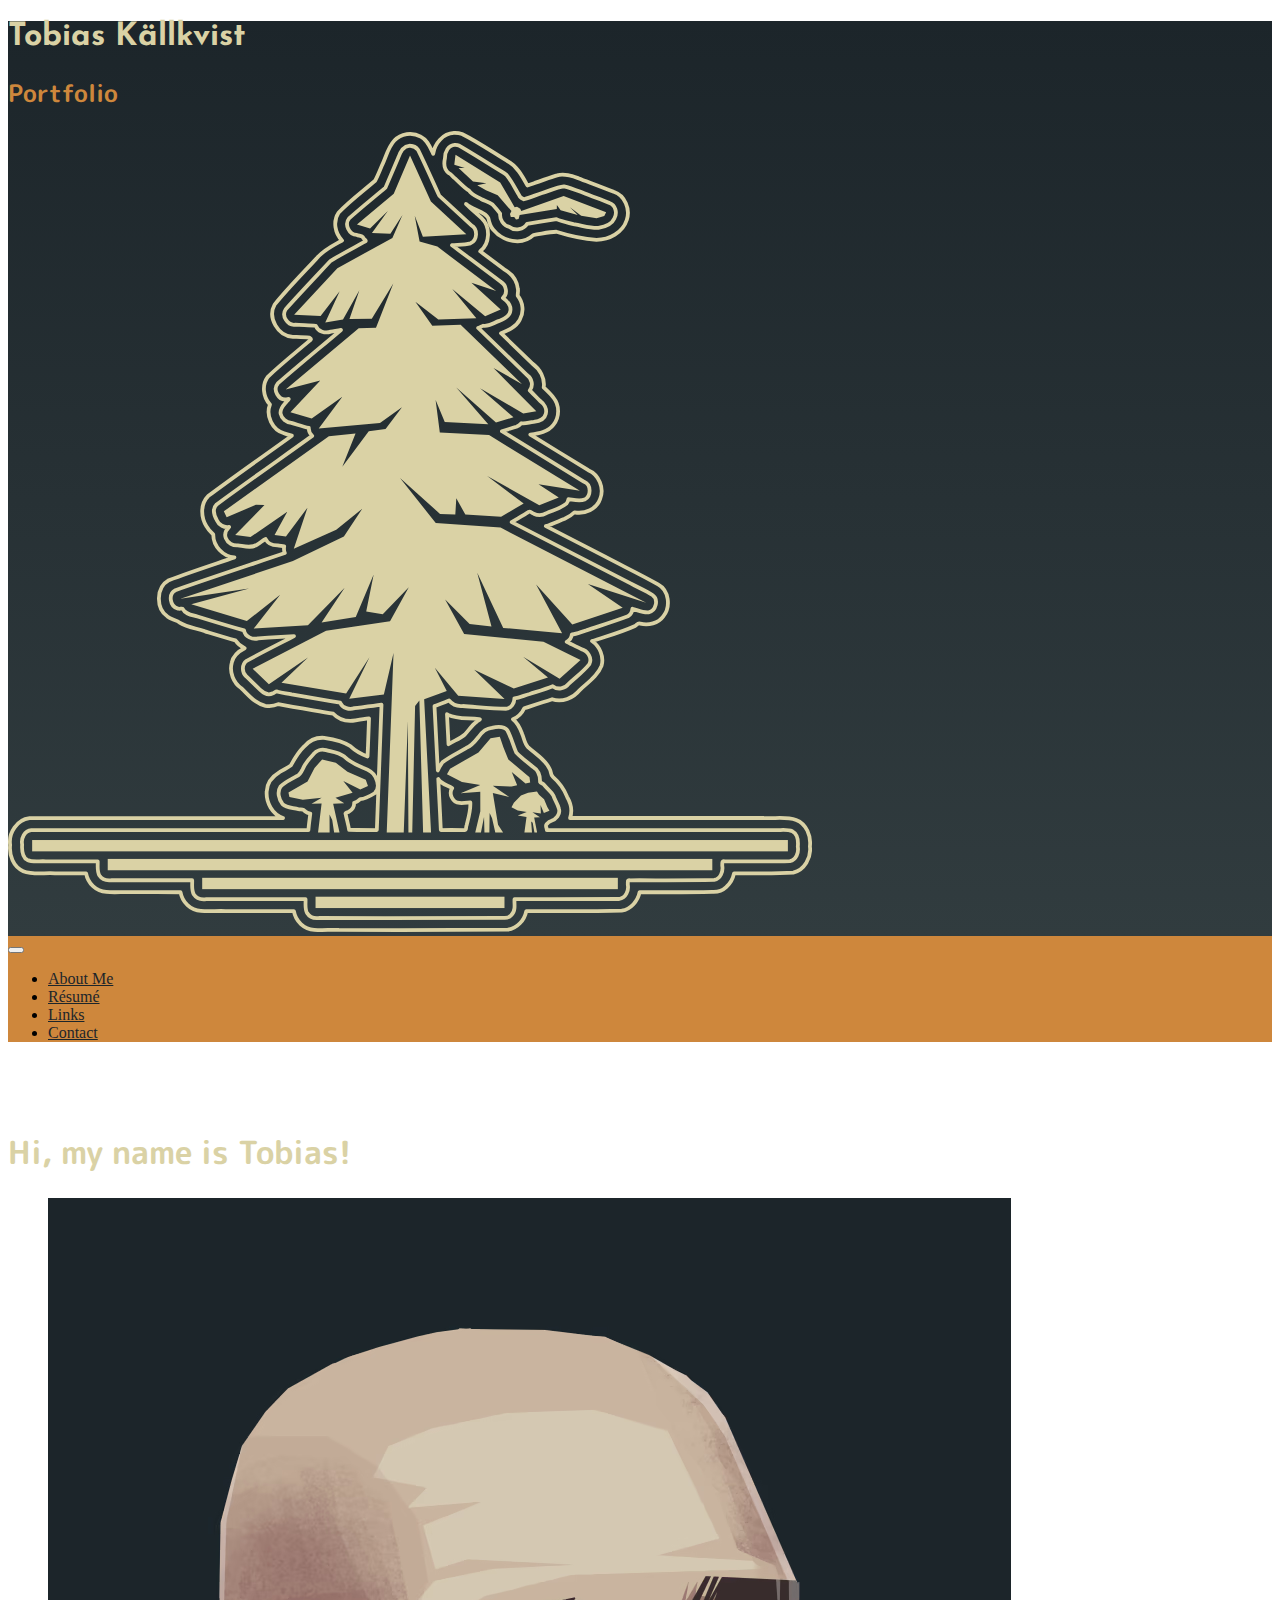
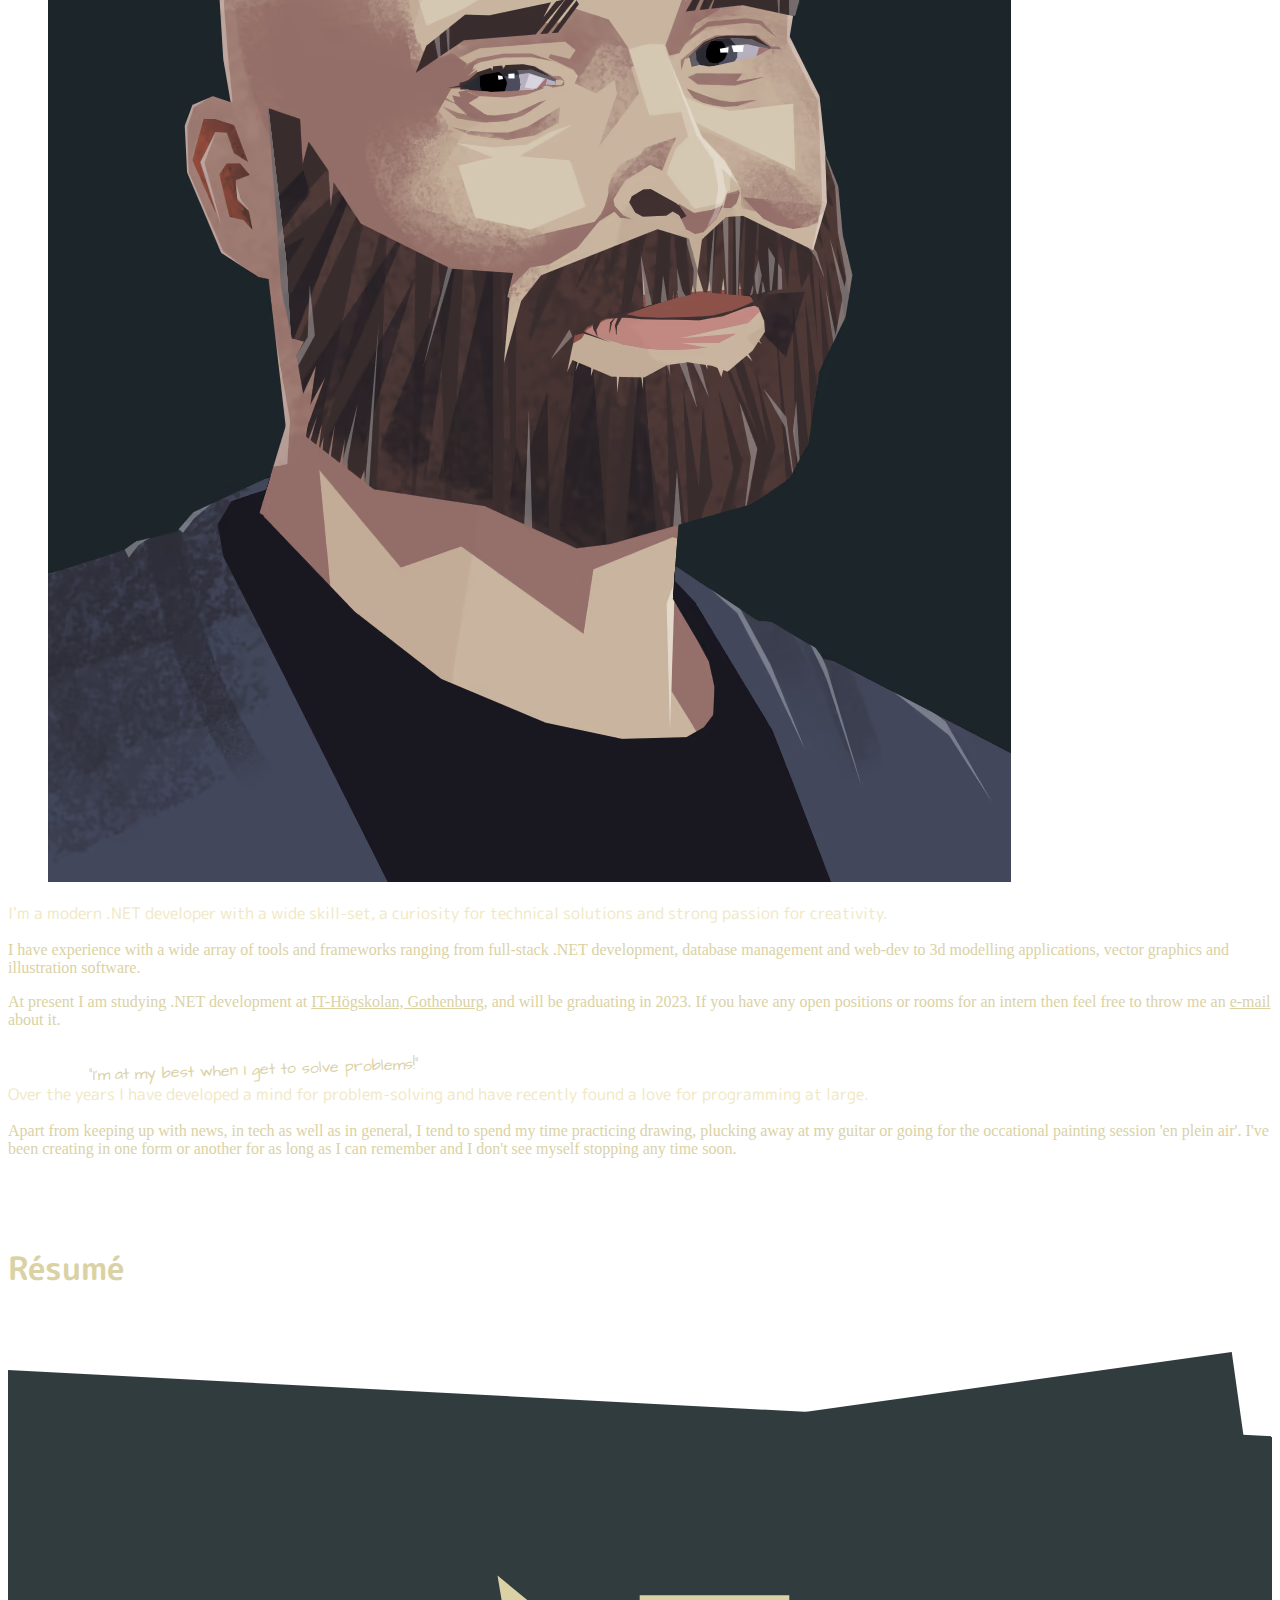
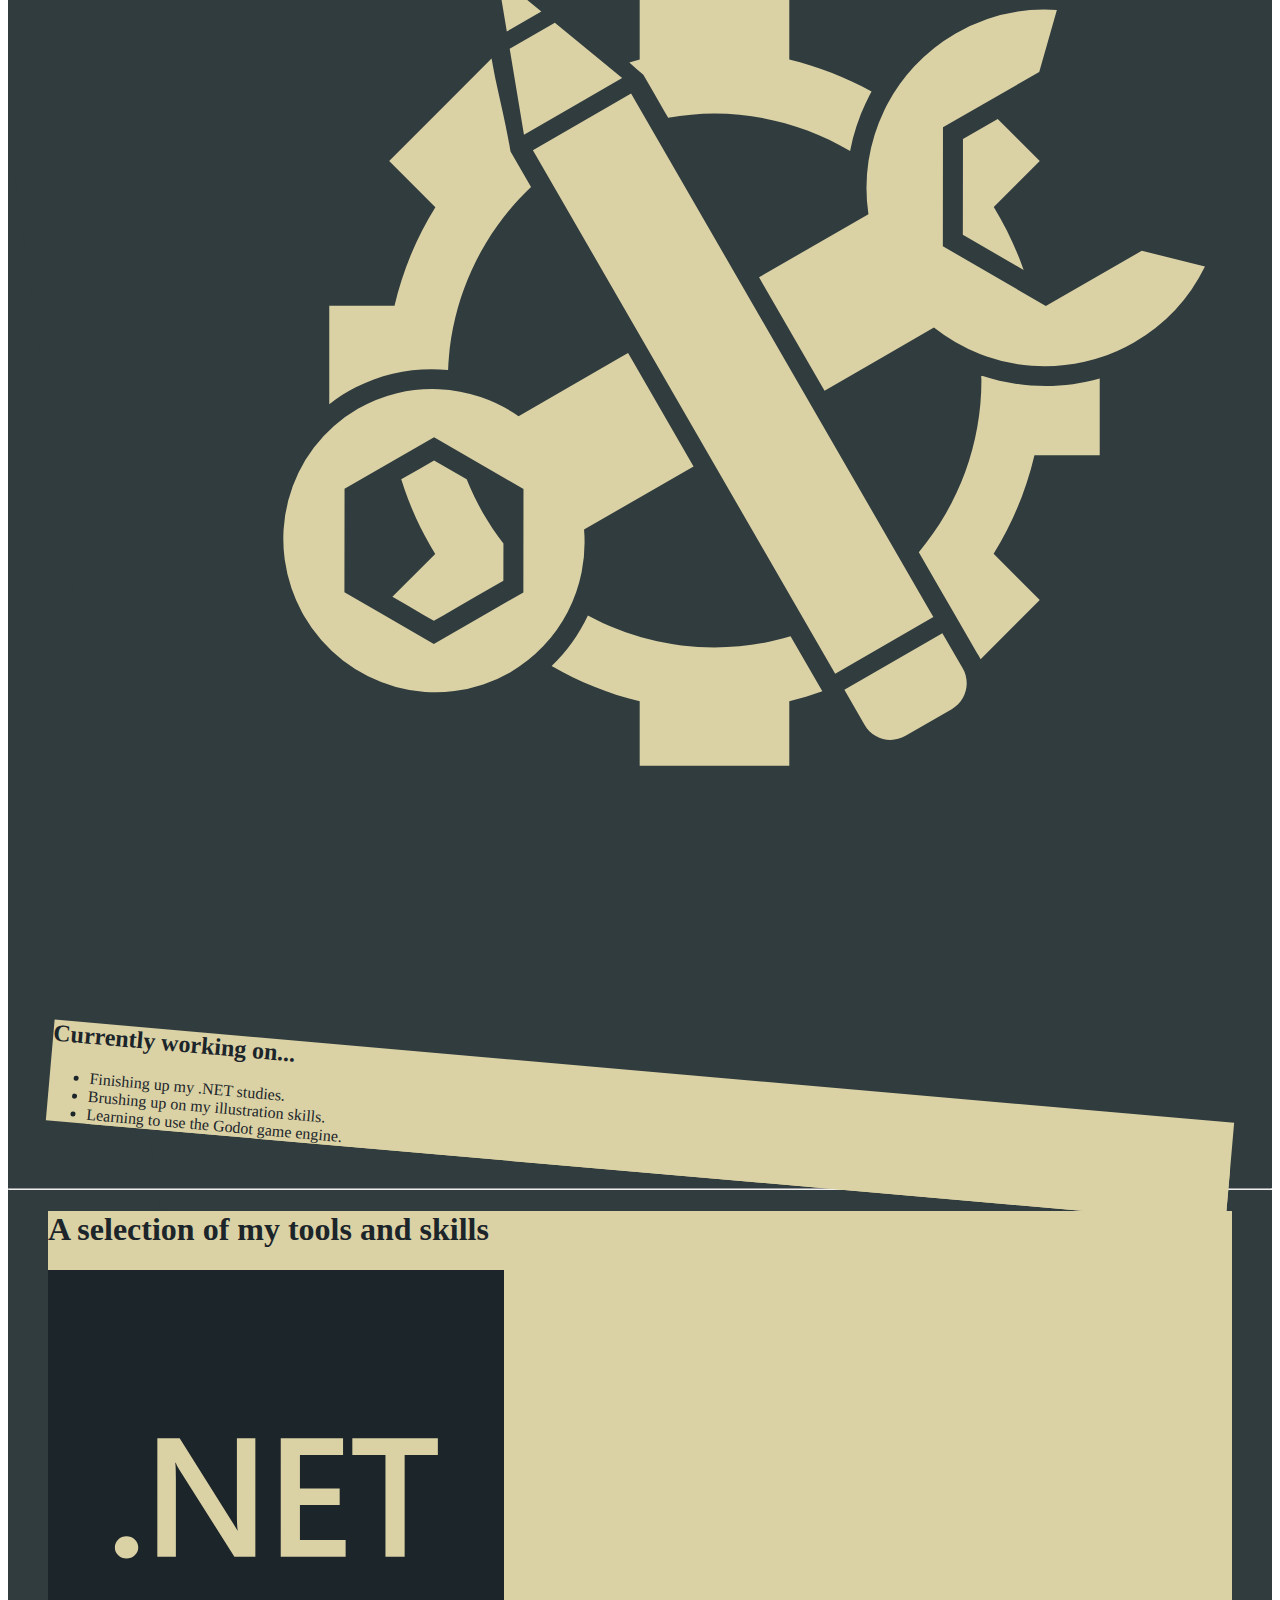
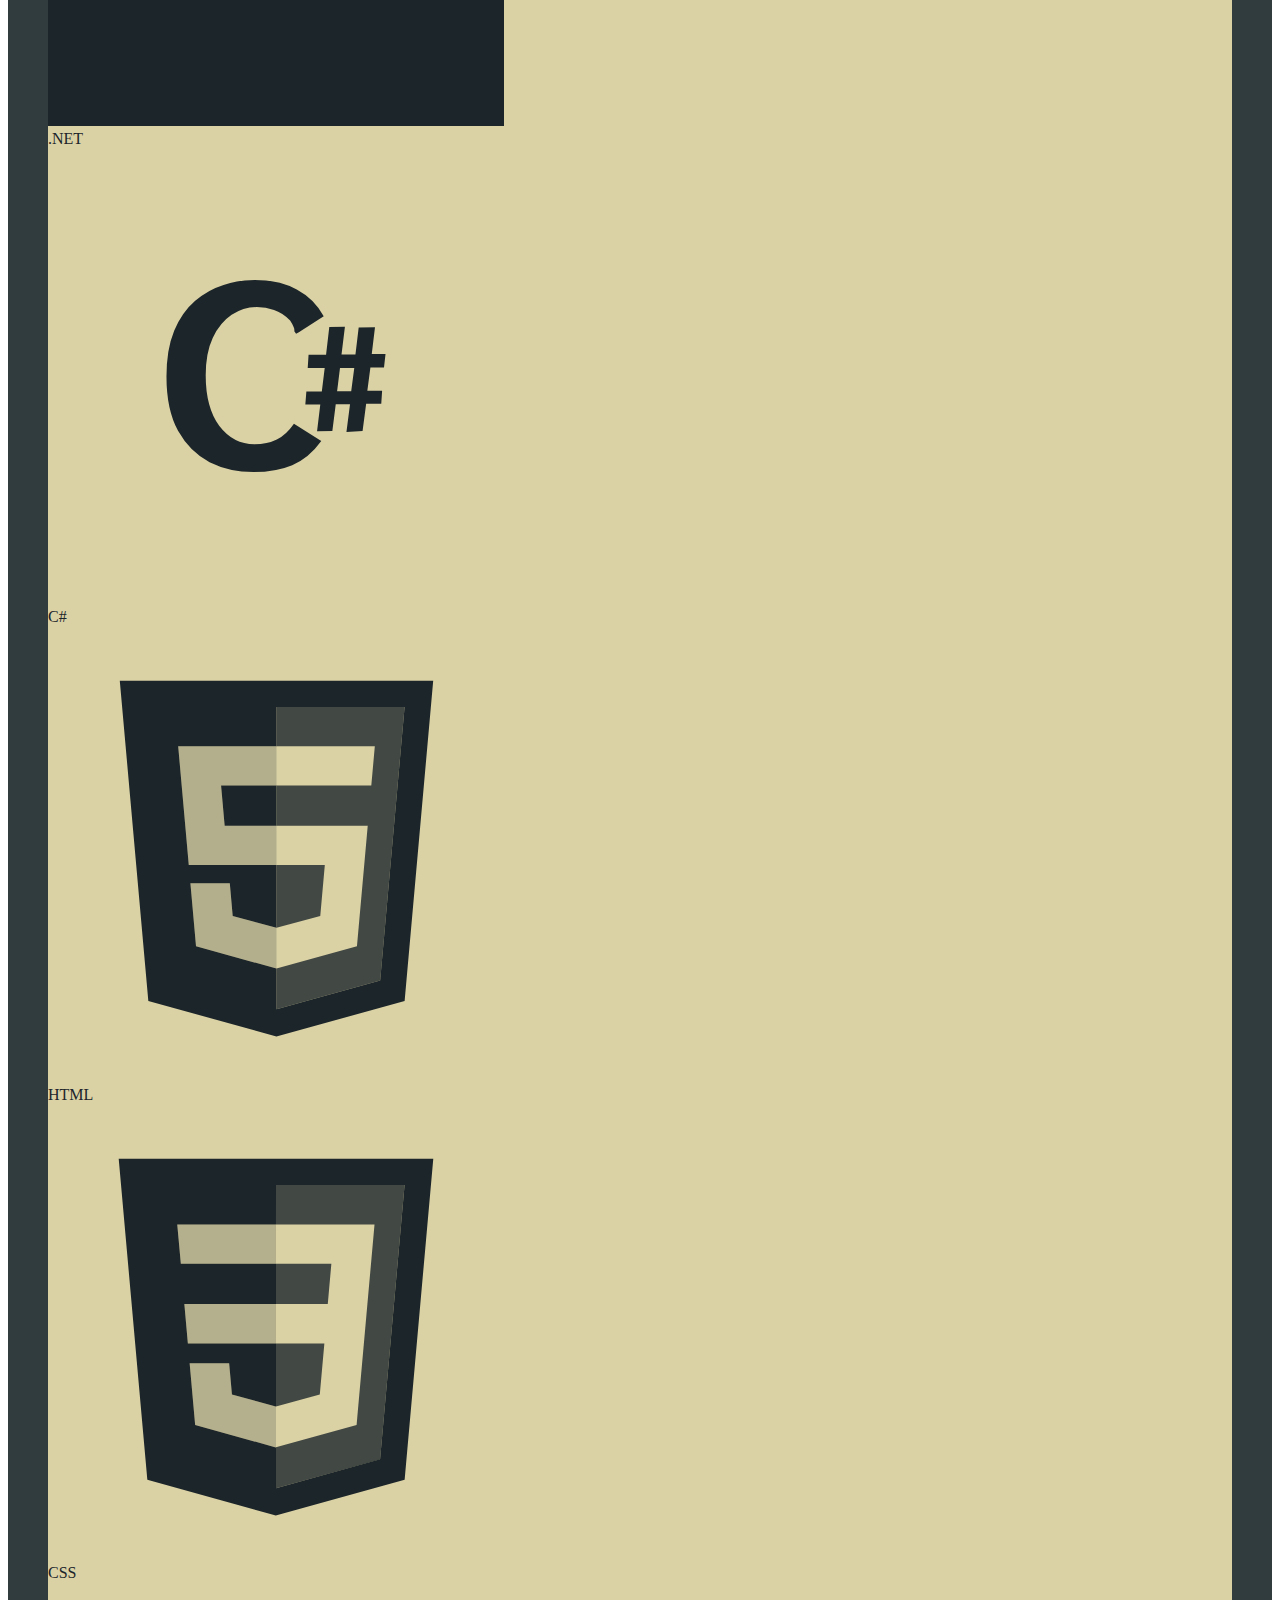
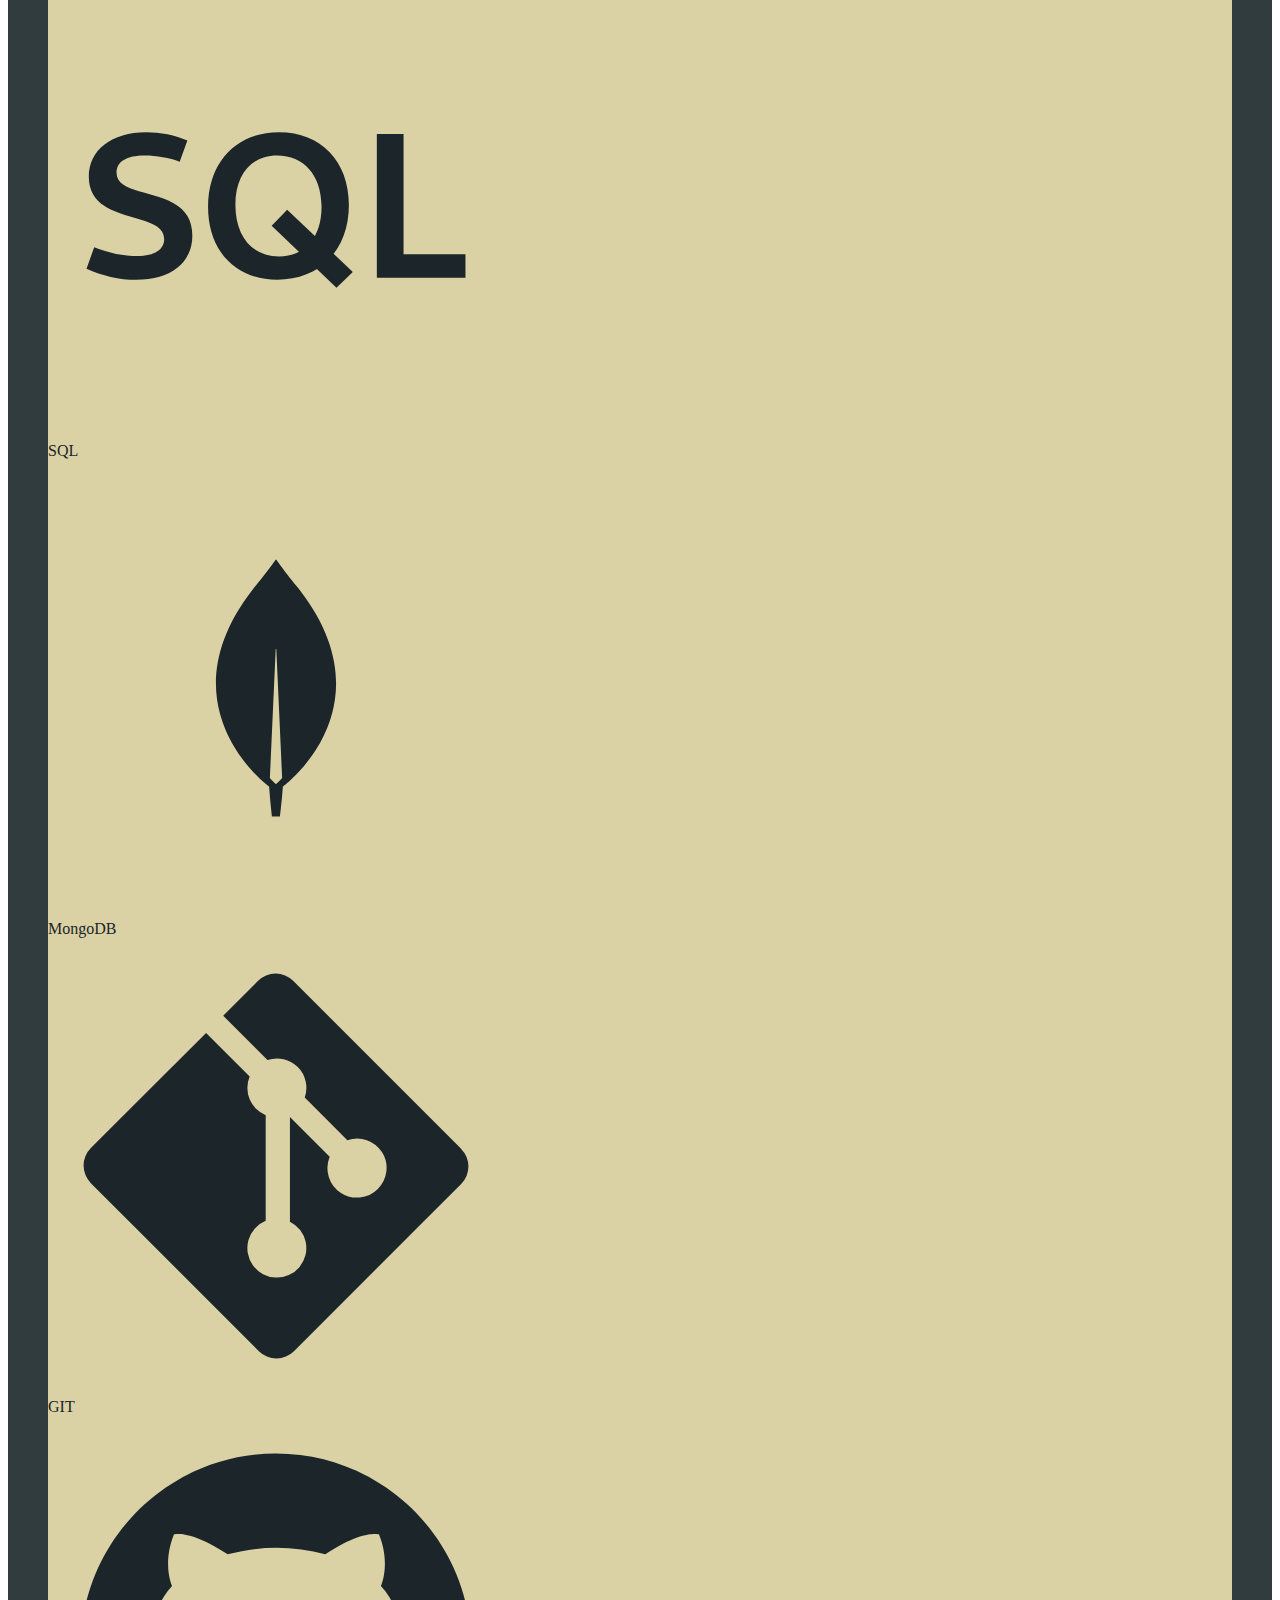
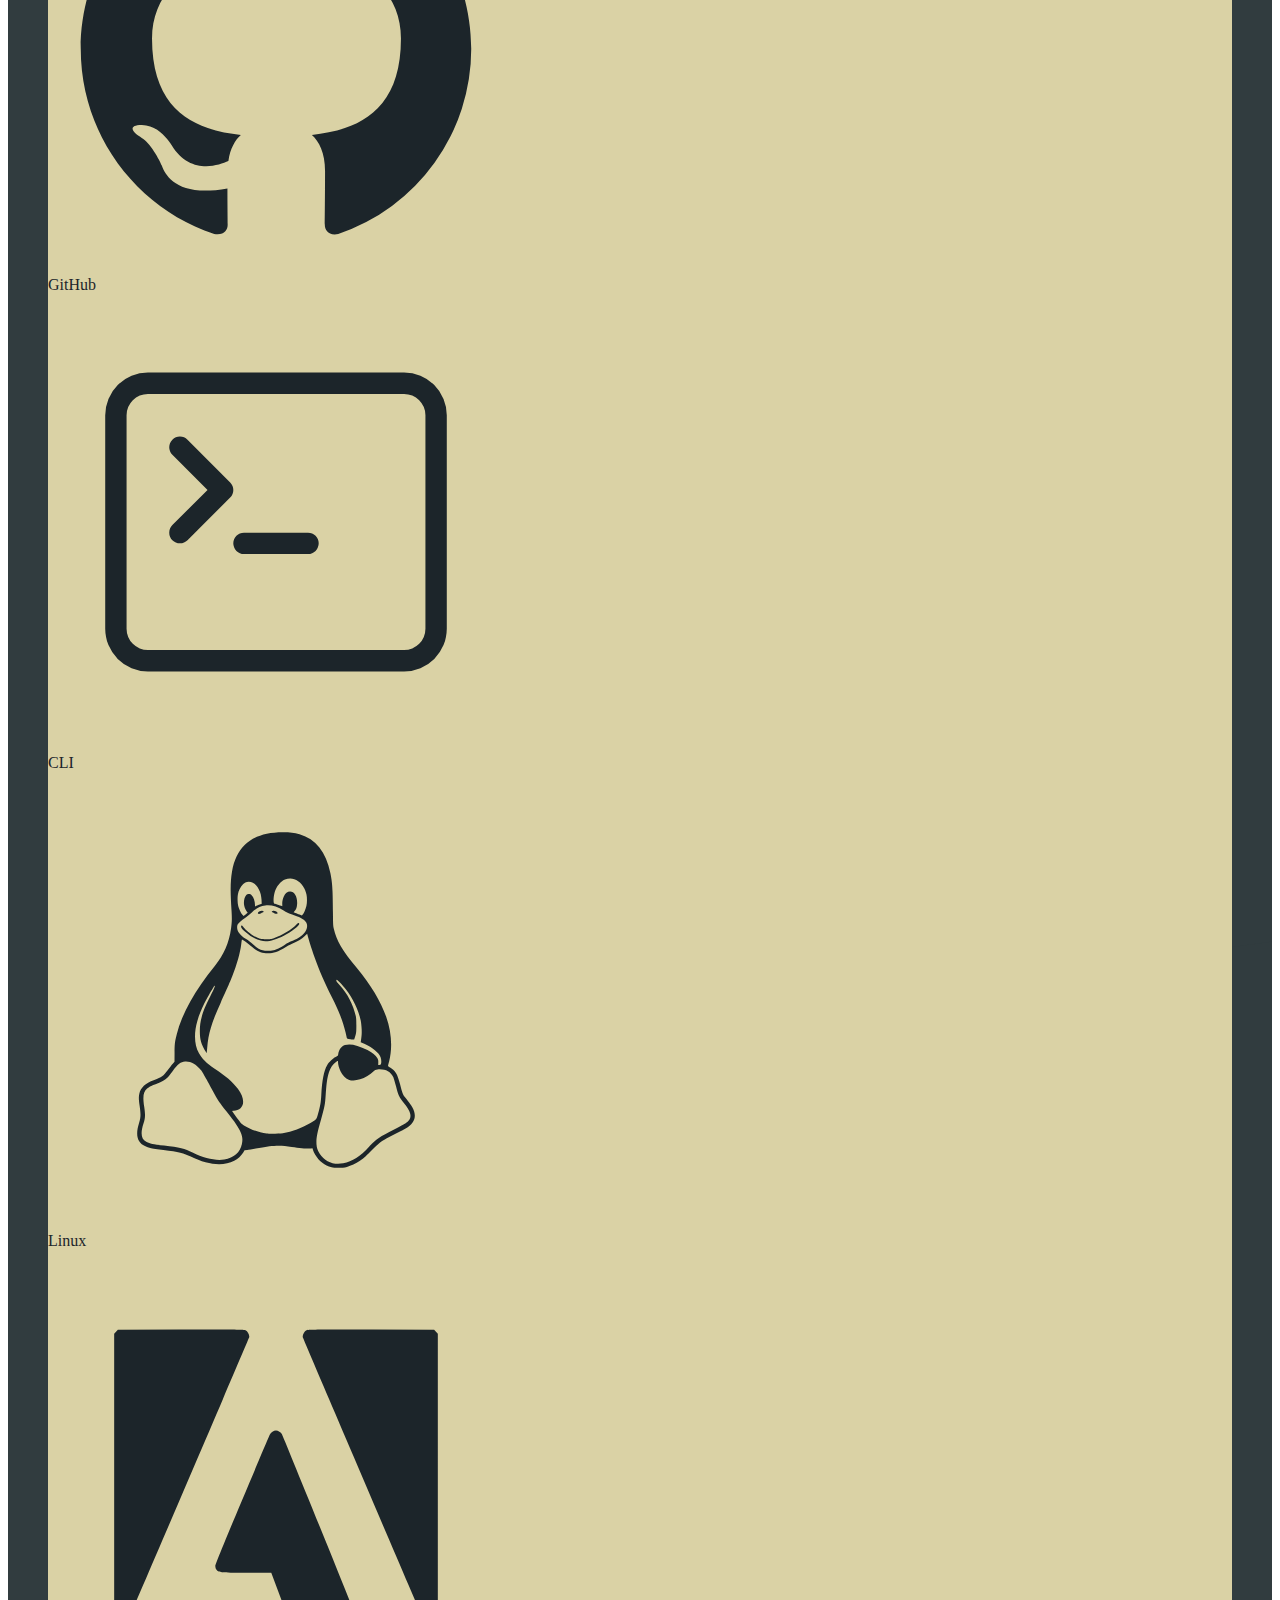
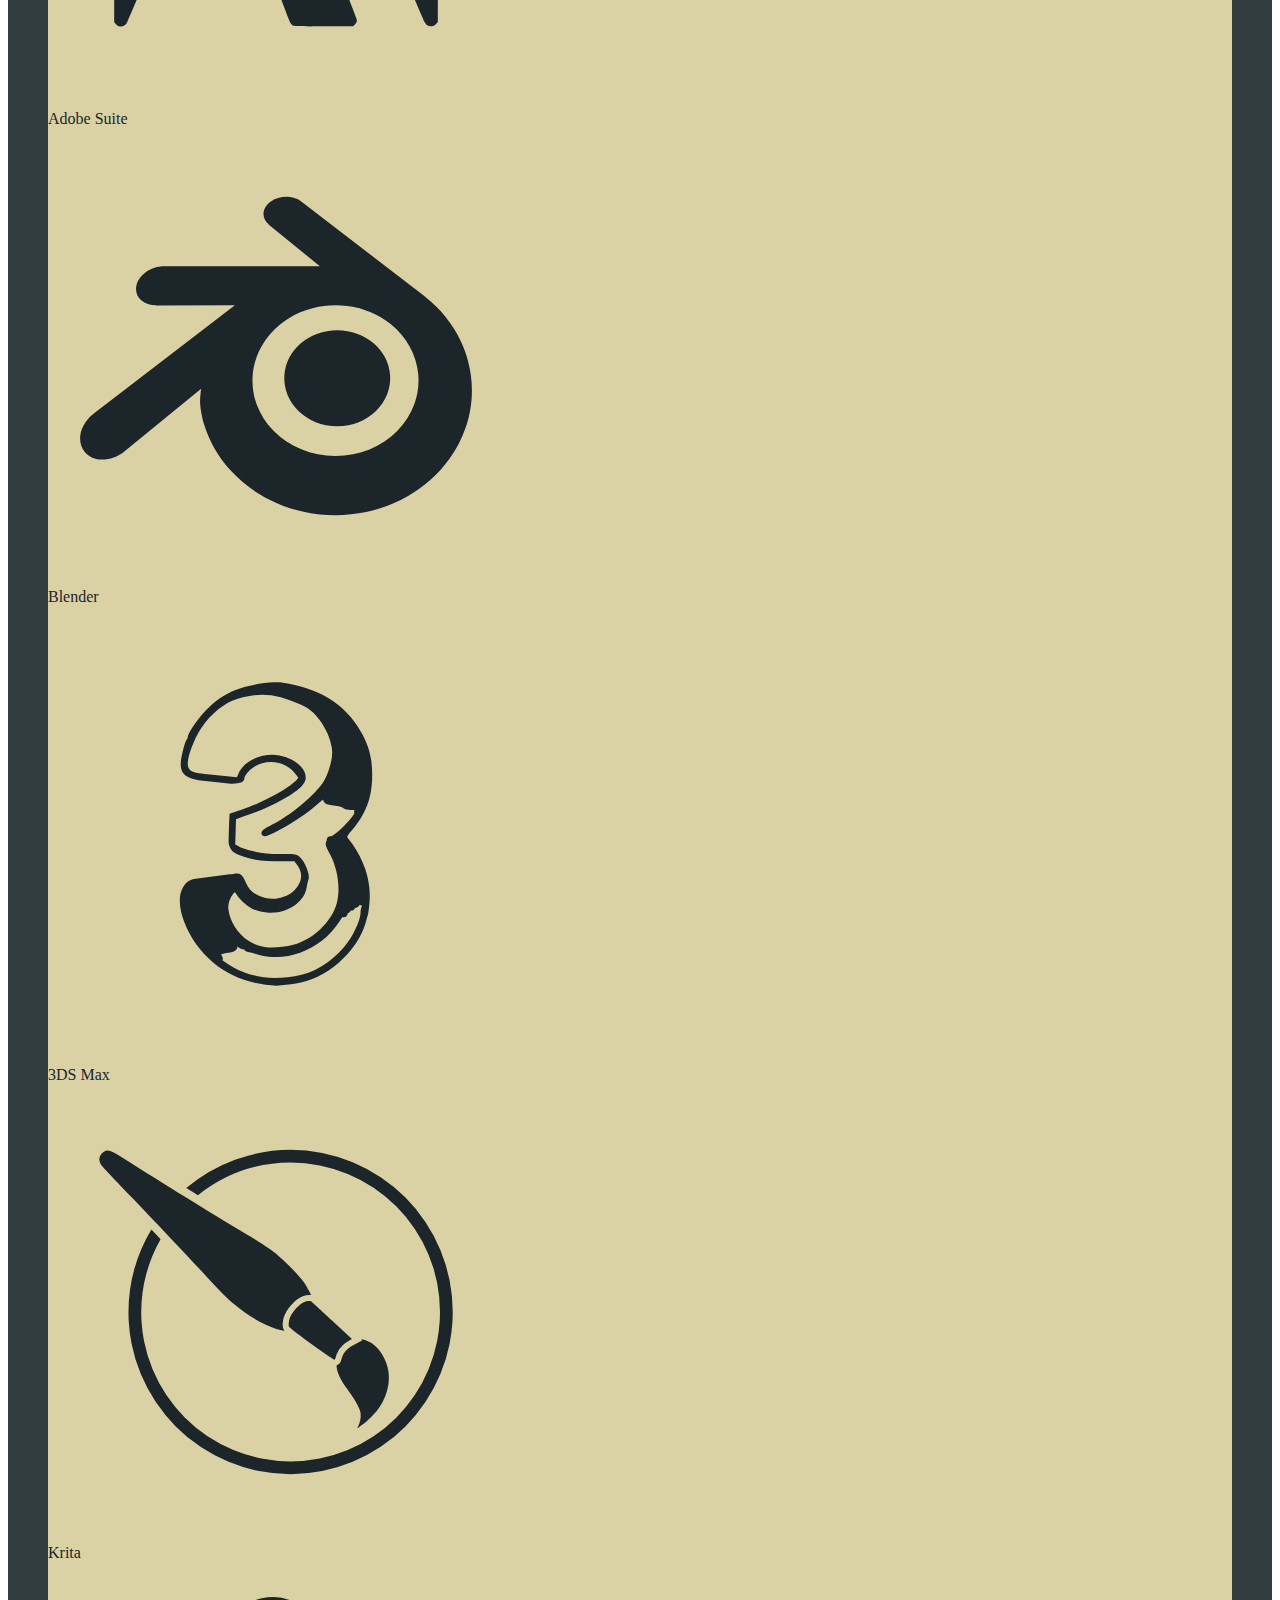
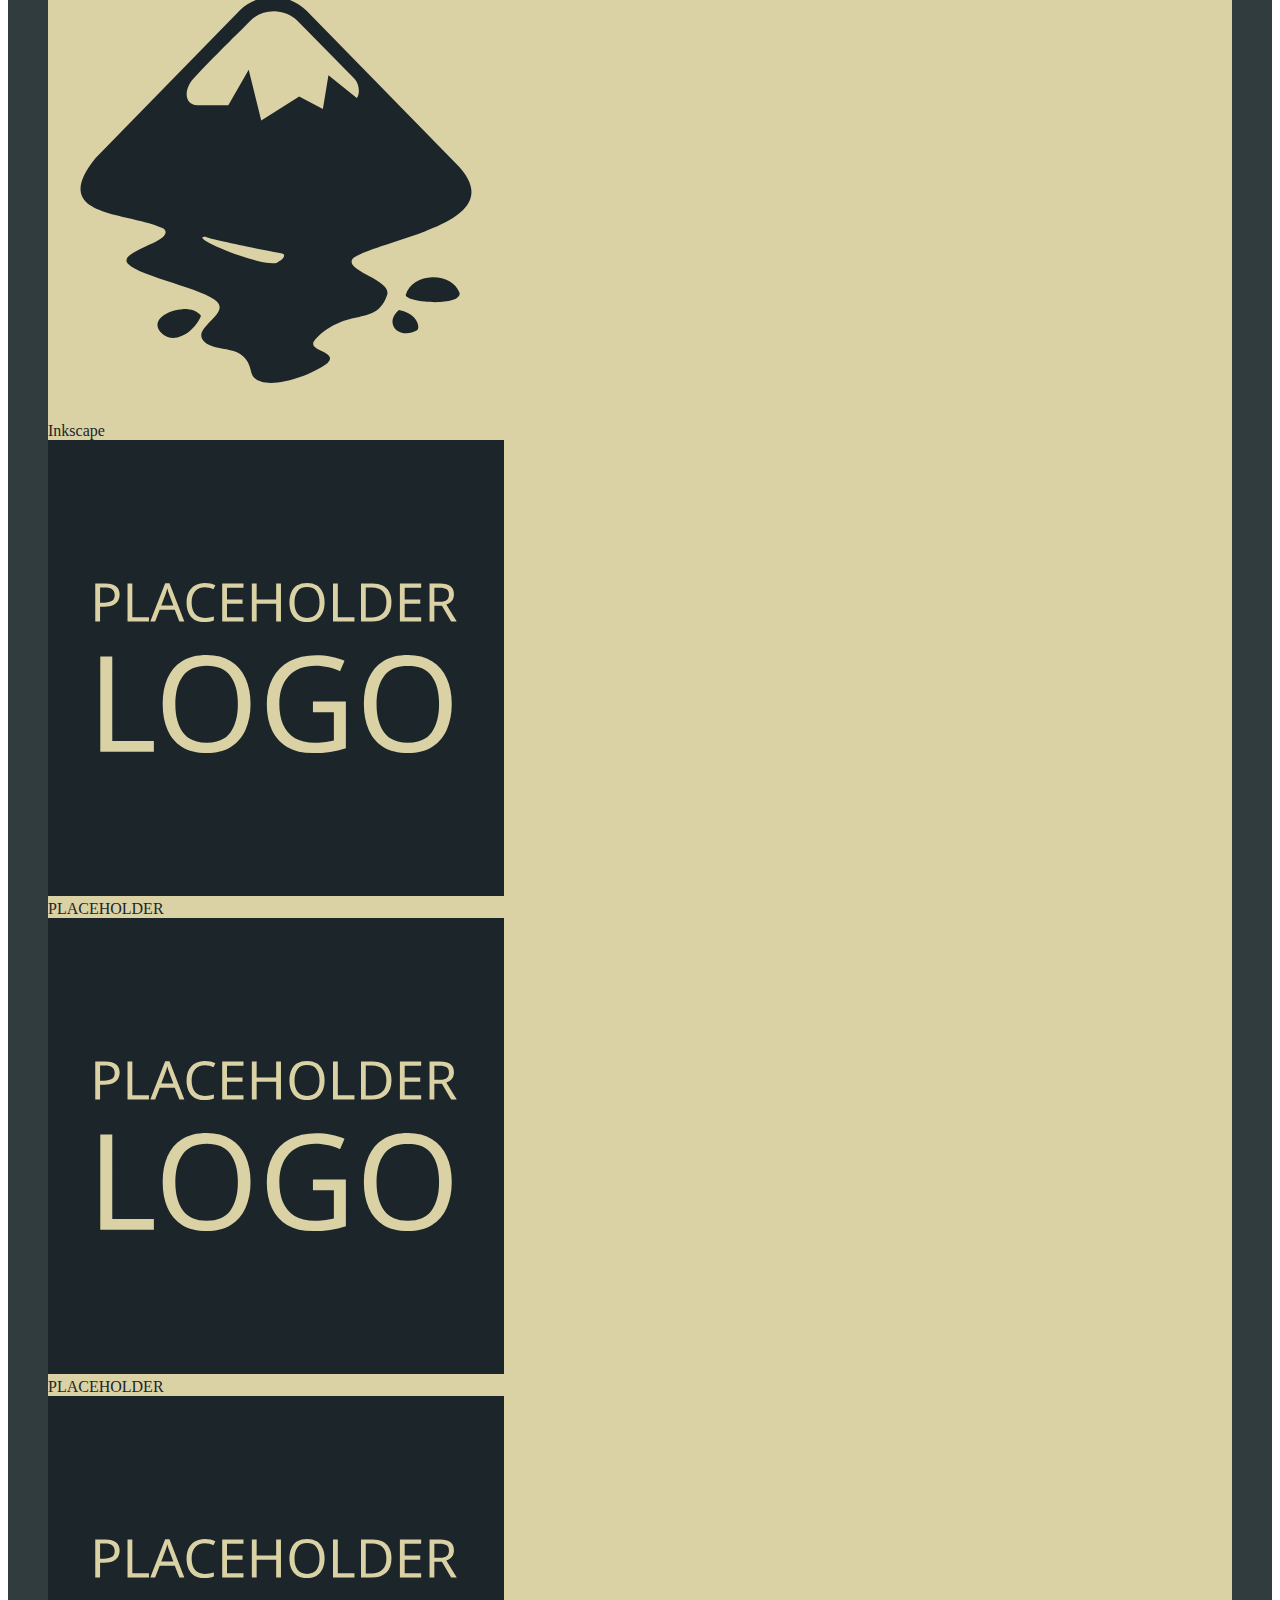
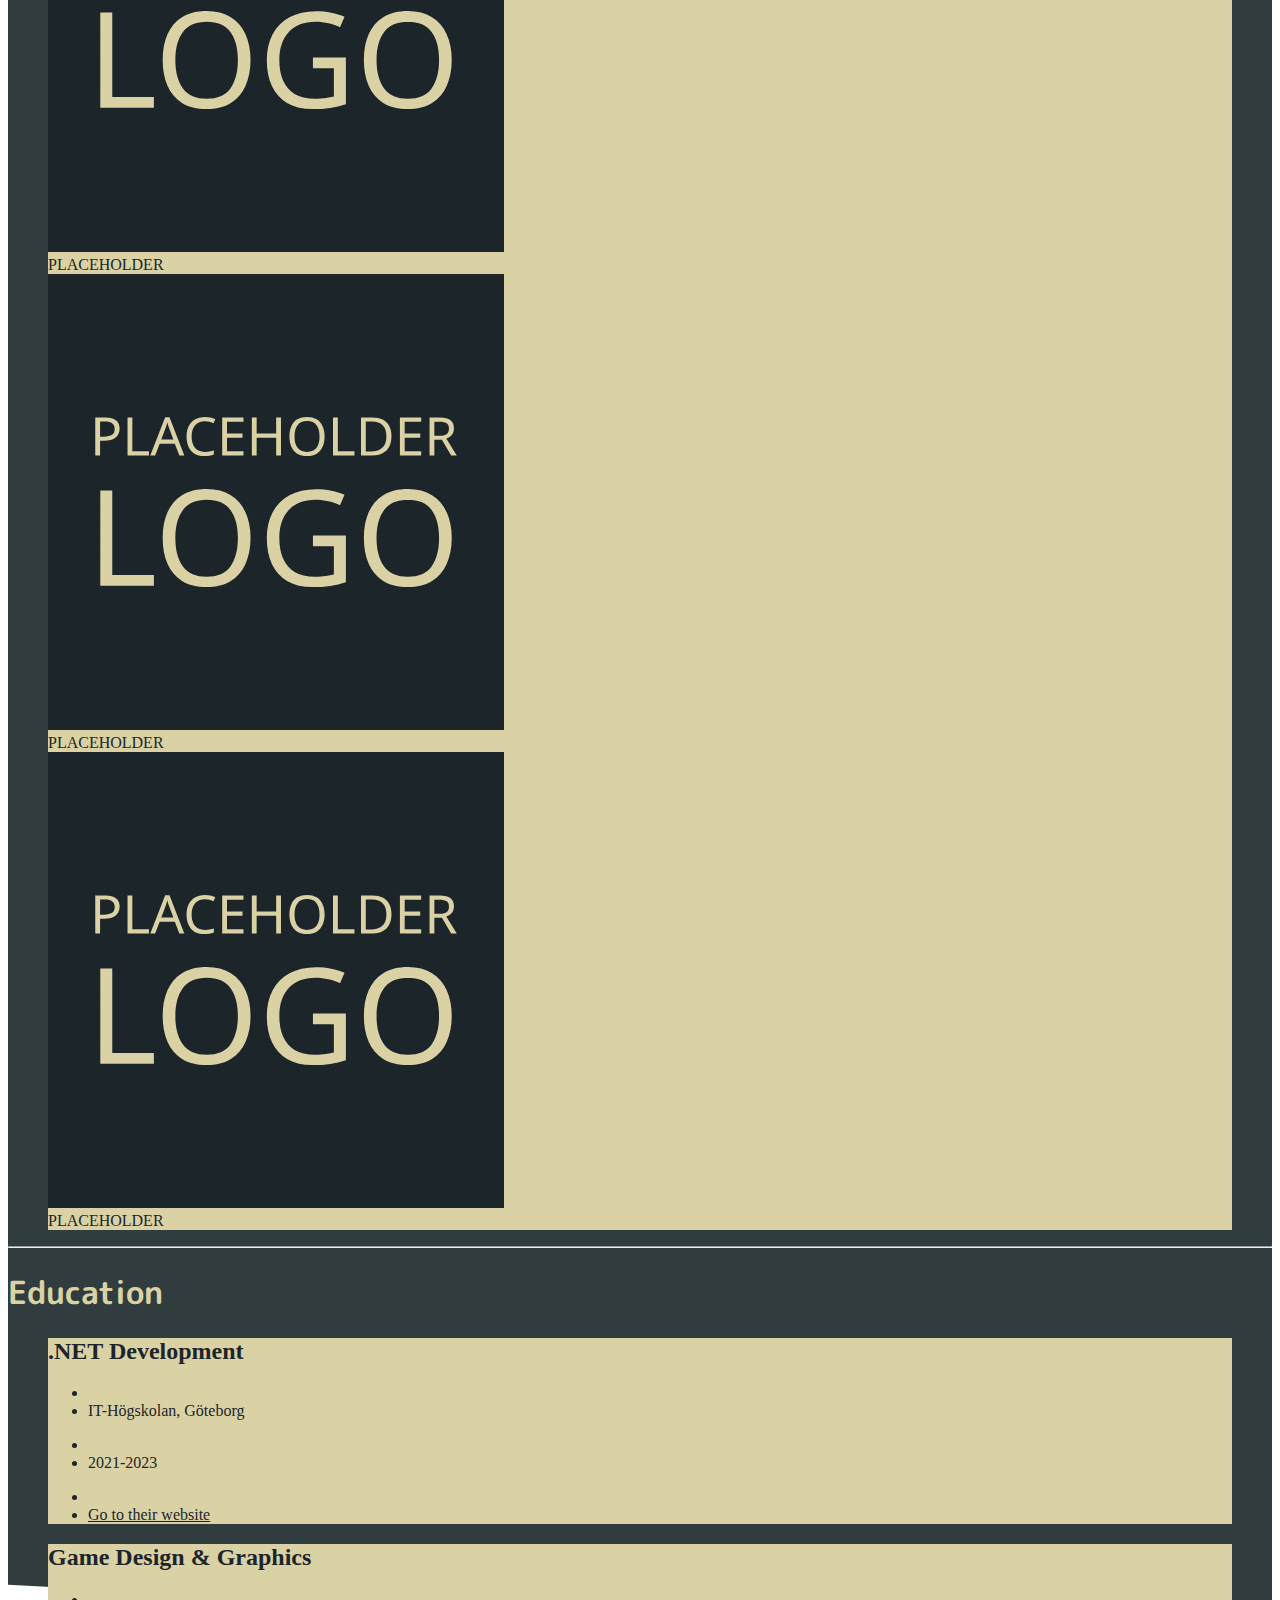
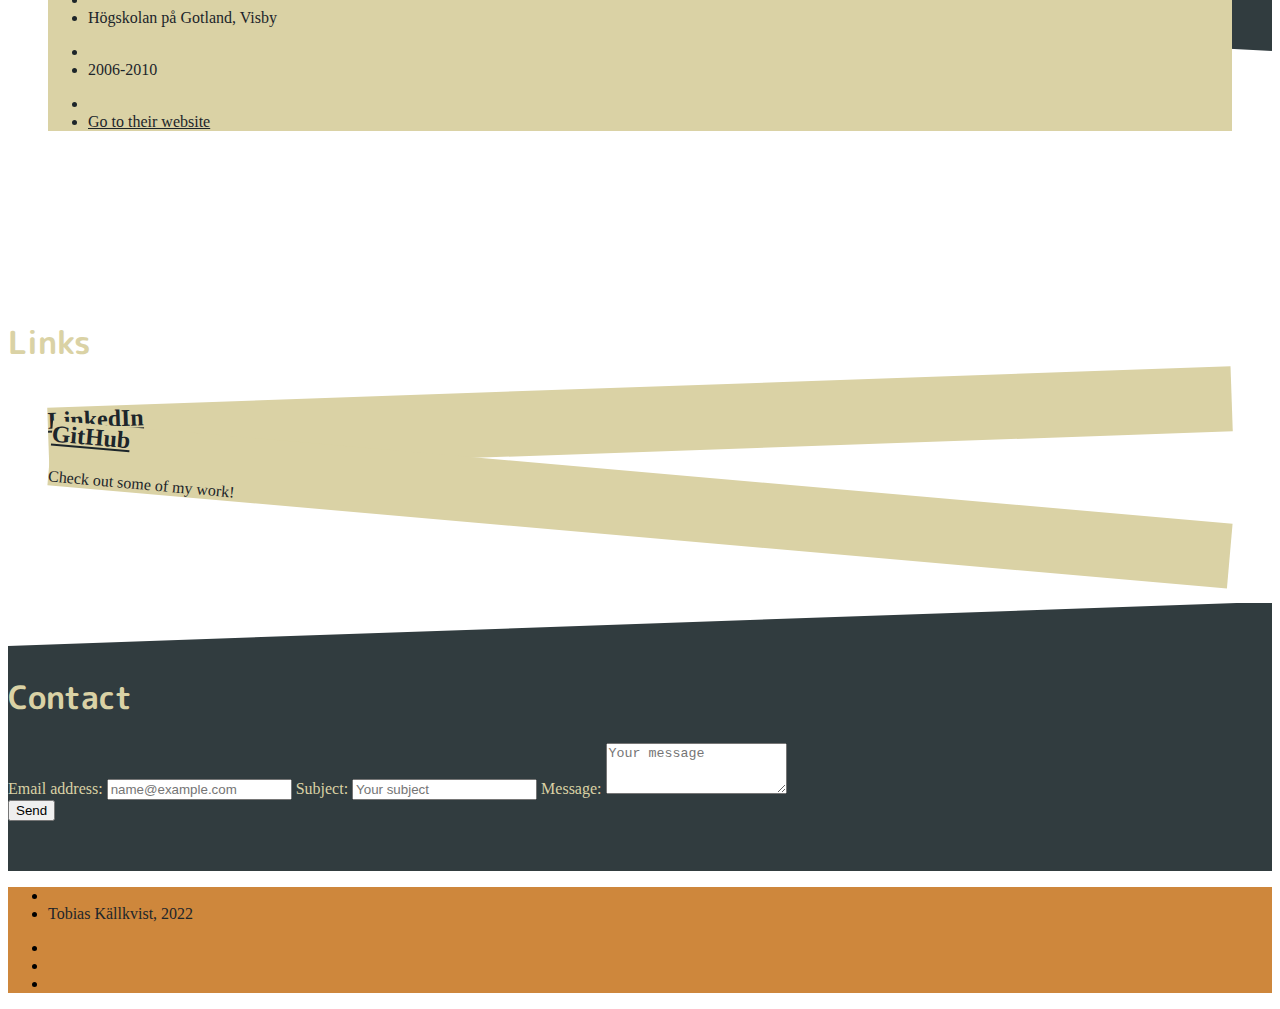
==== commit c2095c3a: "Added dev branch and removed bootstrap" ====
--- a/index.html
+++ b/index.html
@@ -14,11 +14,6 @@
     <link rel="preconnect" href="https://fonts.gstatic.com" crossorigin>
     <link href="https://fonts.googleapis.com/css2?family=Architects+Daughter&family=Josefin+Sans&family=M+PLUS+Rounded+1c&display=swap" rel="stylesheet">
 
-    <!-- Bootstrap -->
-    <link href="https://cdn.jsdelivr.net/npm/bootstrap@5.1.3/dist/css/bootstrap.min.css" rel="stylesheet" integrity="sha384-1BmE4kWBq78iYhFldvKuhfTAU6auU8tT94WrHftjDbrCEXSU1oBoqyl2QvZ6jIW3" crossorigin="anonymous">
-    <link rel="preconnect" href="https://fonts.googleapis.com">
-    <link rel="stylesheet" href="https://cdn.jsdelivr.net/npm/bootstrap-icons@1.7.2/font/bootstrap-icons.css">
-
     <!-- Custom CSS -->
     <link rel="stylesheet" href="css/style.css">
 
@@ -84,7 +79,7 @@
 
                 <!-- Portrait -->
                 <figure class="col-4 col-md-3 col-xl-2 float-end border-light rounded border border-4 m-3" aria-label="Portrait">
-                    <img class="img-fluid w-100 h-auto" src="assets/img/portrait_512.avif" alt="Portrait of Tobias.">
+                    <img class="img-fluid w-100 h-auto" src="assets/img/portrait_256.avif" alt="Portrait of Tobias.">
                 </figure>
 
                 <!-- Introduction -->
@@ -532,8 +527,5 @@
             </div>
         </footer>
     </div>
-
-    <!-- Script -->
-    <script src="https://cdn.jsdelivr.net/npm/bootstrap@5.1.3/dist/js/bootstrap.bundle.min.js" integrity="sha384-ka7Sk0Gln4gmtz2MlQnikT1wXgYsOg+OMhuP+IlRH9sENBO0LRn5q+8nbTov4+1p" crossorigin="anonymous"></script>
 </body>
 </html>